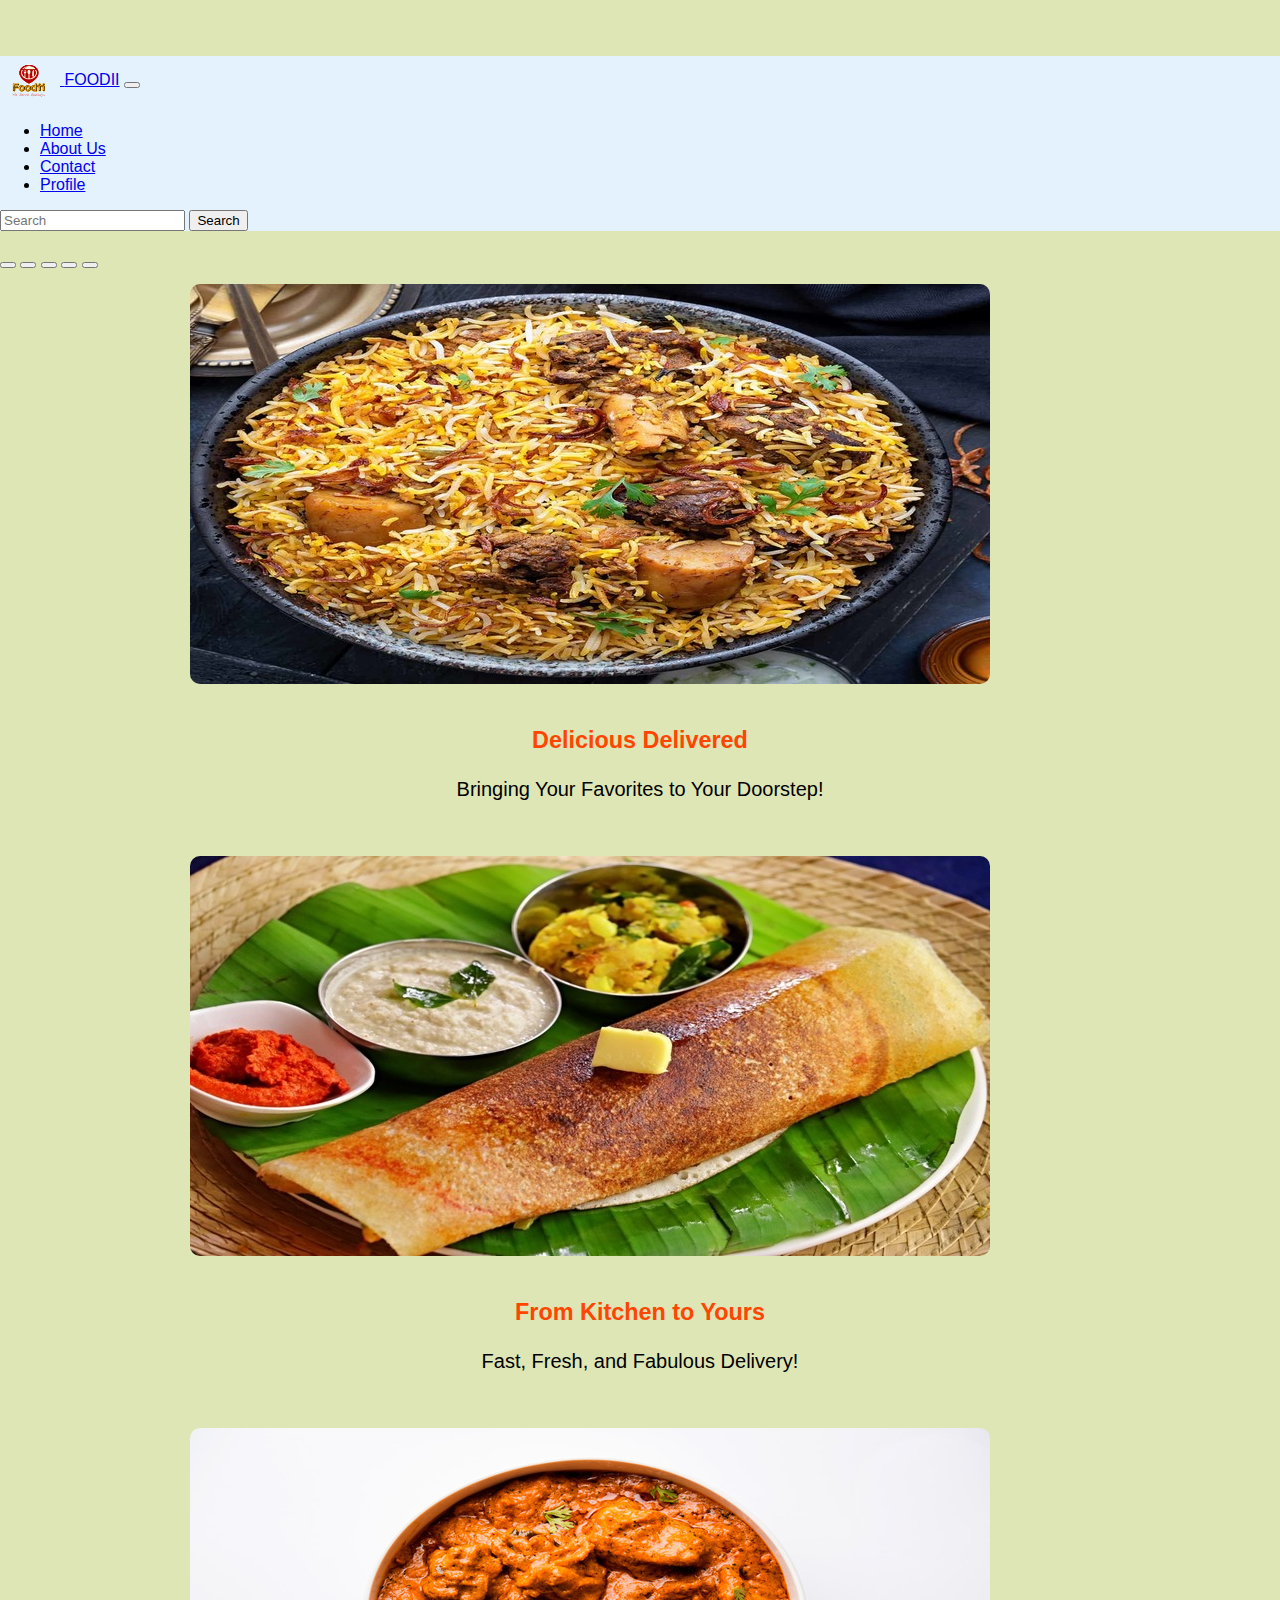
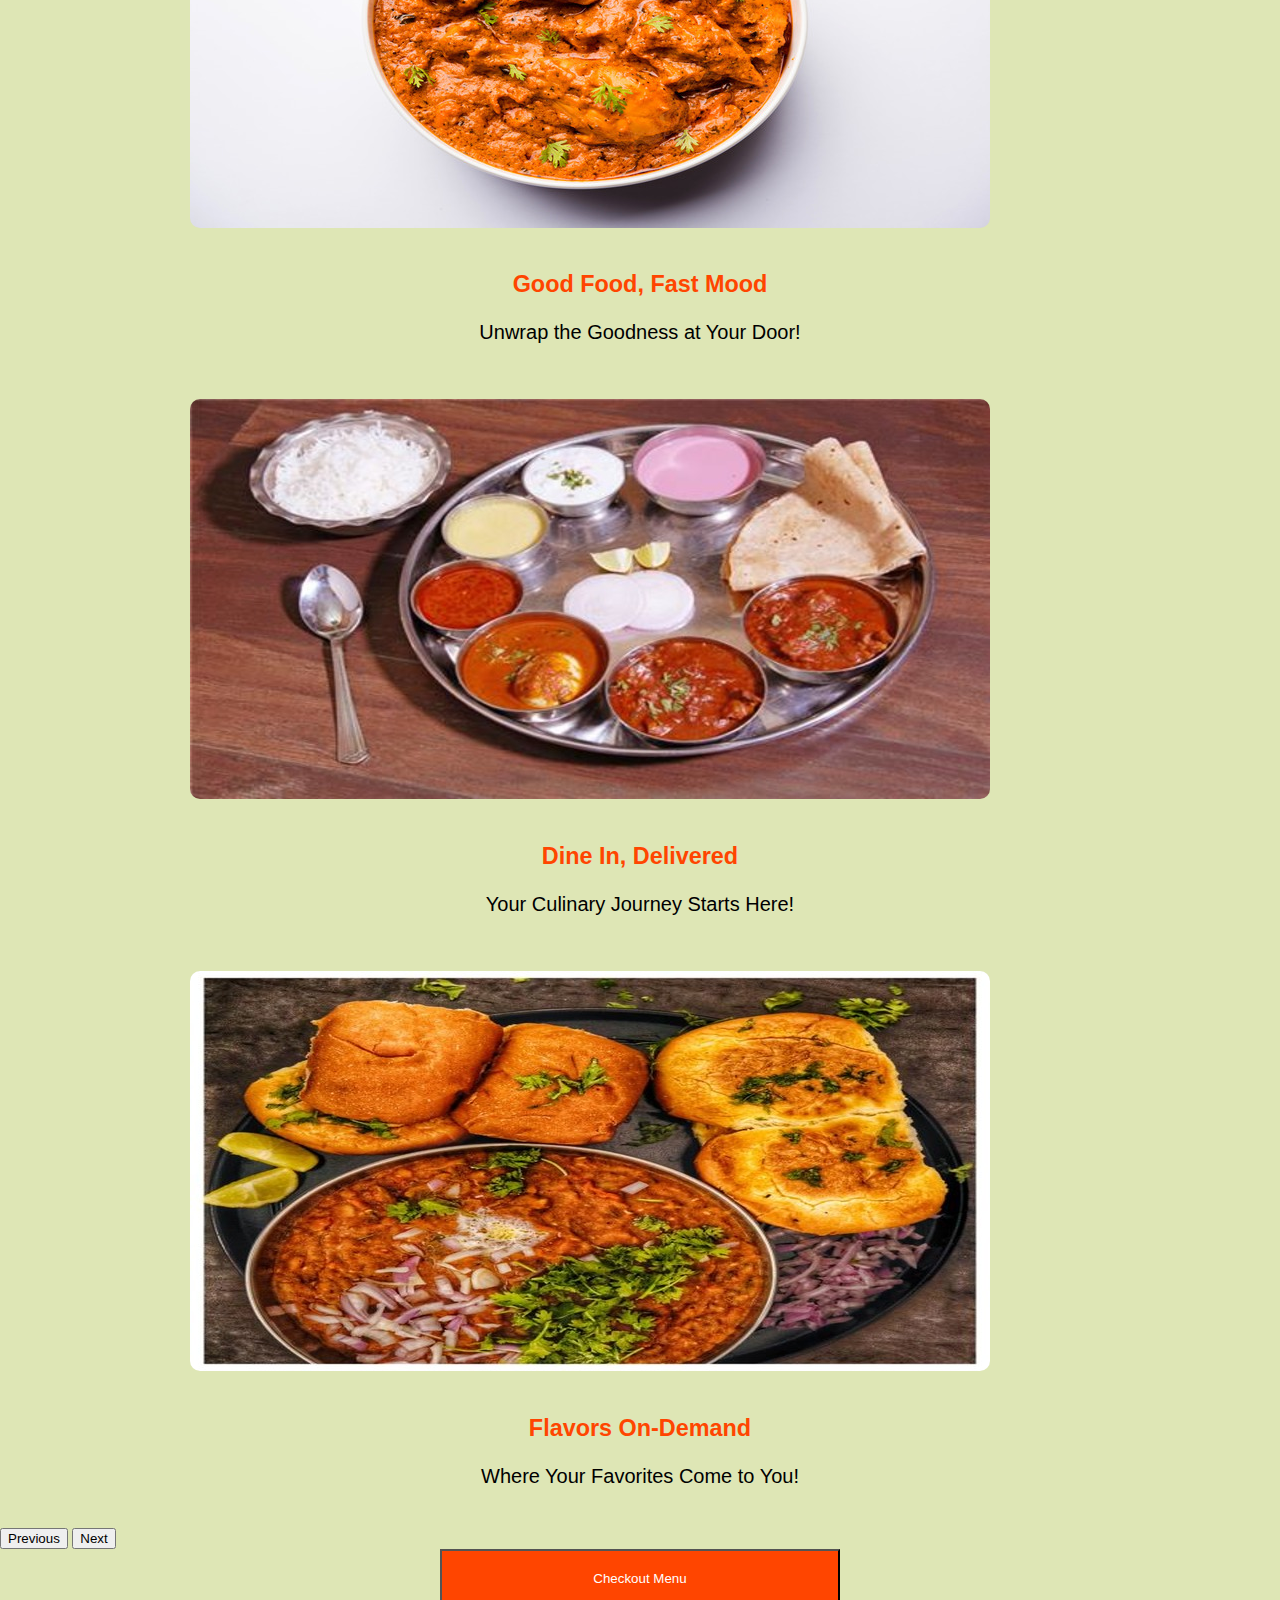
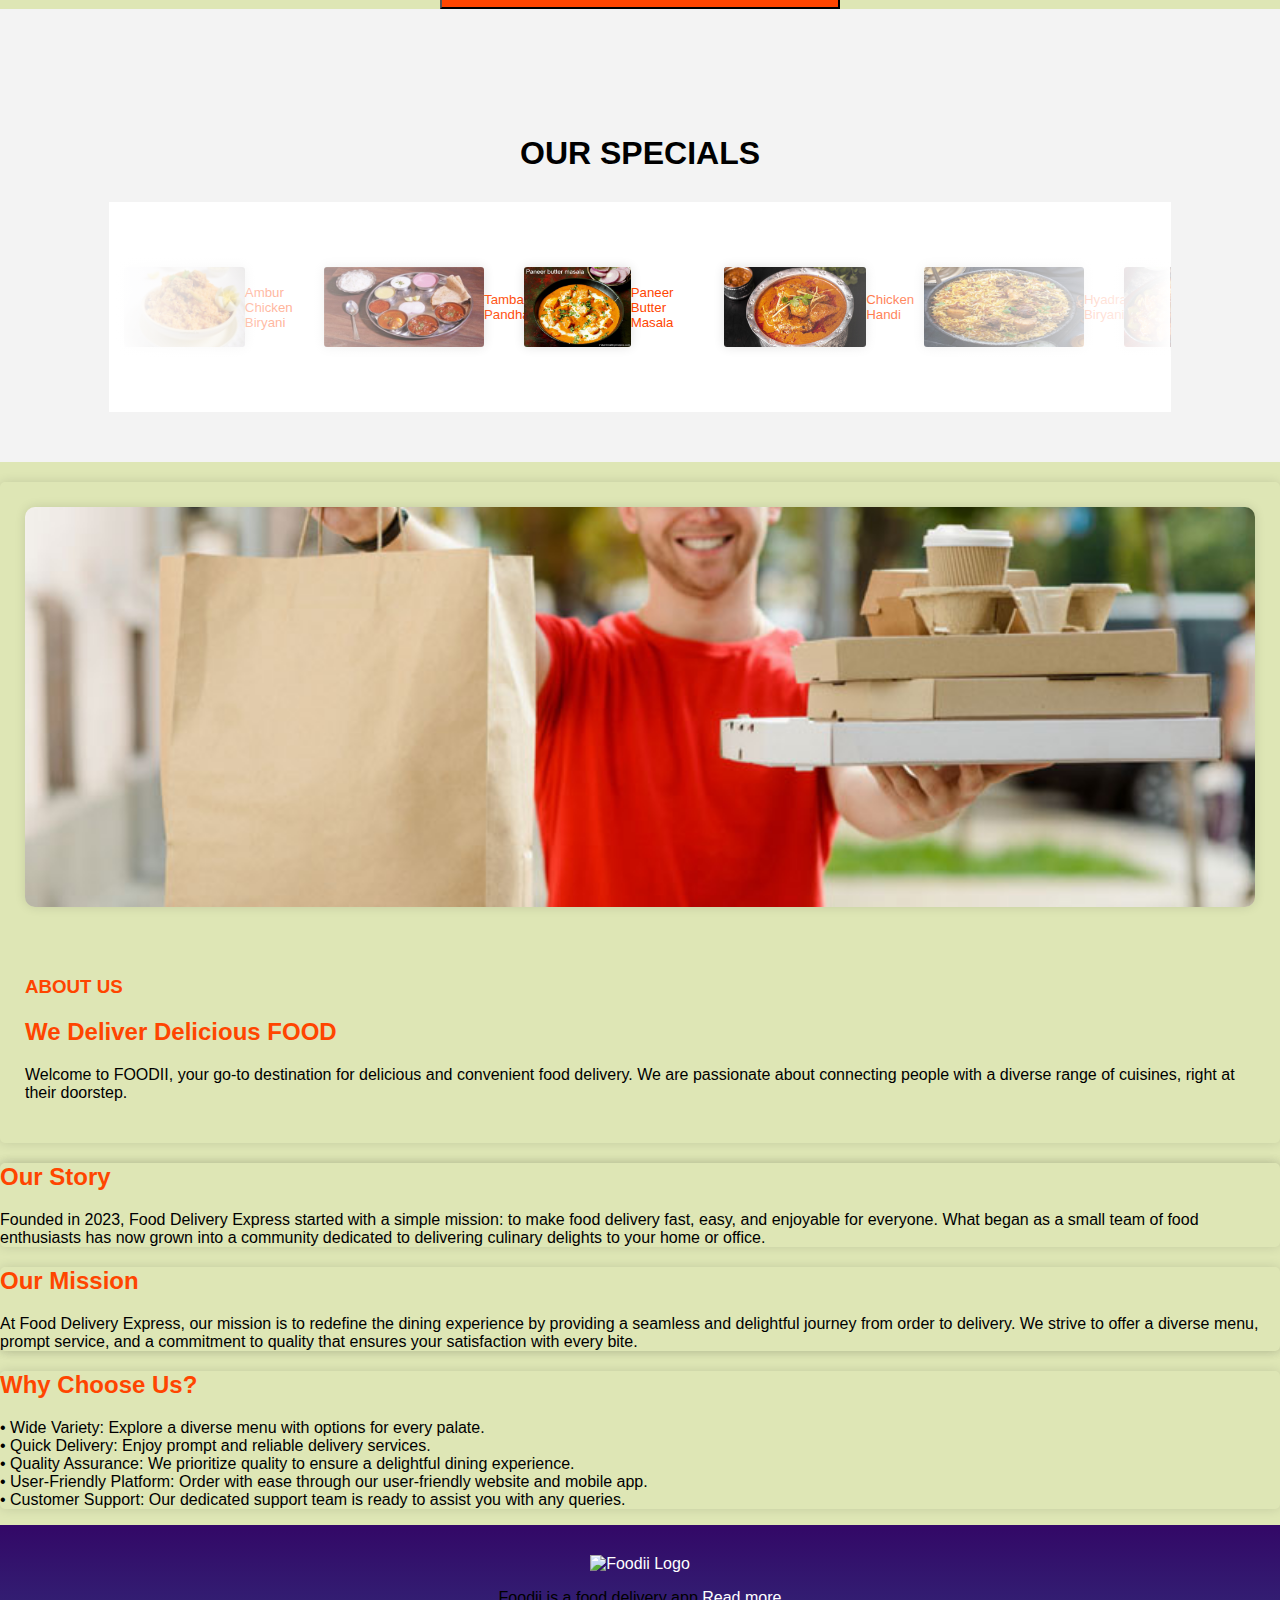
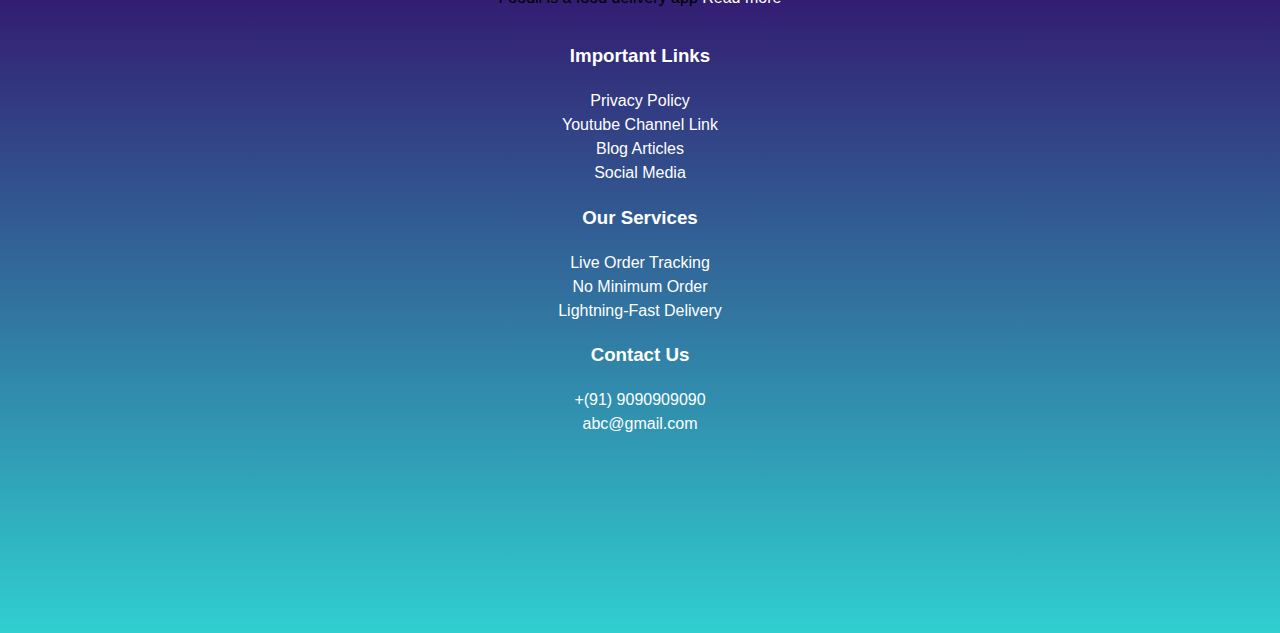
==== index.html @ 6354863f "frist" ====
<!DOCTYPE html>
<html lang="en">
  <head>
    <meta charset="UTF-8" />

    <meta name="viewport" content="width=device-width, initial-scale=1.0" />
    <link
      href="https://cdn.jsdelivr.net/npm/bootstrap@5.0.2/dist/css/bootstrap.min.css"
      rel="stylesheet"
      integrity="sha384-EVSTQN3/azprG1Anm3QDgpJLIm9Nao0Yz1ztcQTwFspd3yD65VohhpuuCOmLASjC"
      crossorigin="anonymous"
    />
    <link rel="stylesheet" href="index.css" />
    <link rel="shortcut icon" href="./images/logo.png" type="image/x-icon" />
    <link
      rel="stylesheet"
      href="https://cdnjs.cloudflare.com/ajax/libs/font-awesome/6.4.2/css/all.min.css"
      integrity="sha512-z3gLpd7yknf1YoNbCzqRKc4qyor8gaKU1qmn+CShxbuBusANI9QpRohGBreCFkKxLhei6S9CQXFEbbKuqLg0DA=="
      crossorigin="anonymous"
      referrerpolicy="no-referrer"
    />
    <title>FOODII</title>
  </head>
  <body>
    <nav
      class="navbar navbar-expand-lg navbar-light fixed-top"
      style="background-color: #e3f2fd"
    >
      <div class="container-fluid">
        <a class="navbar-brand" href="#">
          <img src="./images/logo.png" alt="FOODII" width="60" height="50" />
        </a>
        <a class="navbar-brand" href="./index.html">FOODII</a>
        <button
          class="navbar-toggler"
          type="button"
          data-bs-toggle="collapse"
          data-bs-target="#navbarSupportedContent"
          aria-controls="navbarSupportedContent"
          aria-expanded="false"
          aria-label="Toggle navigation"
        >
          <span class="navbar-toggler-icon"></span>
        </button>
        <div class="collapse navbar-collapse" id="navbarSupportedContent">
          <ul class="navbar-nav me-auto mb-2 mb-lg-0">
            <li class="nav-item">
              <a class="nav-link active" aria-current="page" href="./index.html"
                >Home</a
              >
            </li>
            <li class="nav-item">
              <a class="nav-link" href="#about_us">About Us</a>
            </li>
            <li class="nav-item">
              <a class="nav-link" href="./contact.html">Contact</a>
            </li>
            <li class="nav-item">
              <a class="nav-link" href="#">Profile</a>
            </li>
          </ul>
          <form class="d-flex">
            <input
              class="form-control me-2"
              type="search"
              placeholder="Search"
              aria-label="Search"
            />
            <button class="btn btn-outline-success" type="submit">
              Search
            </button>
          </form>
        </div>
      </div>
    </nav>

    <main>
      <div
        id="carouselExampleCaptions"
        class="carousel slide"
        data-bs-ride="carousel"
      >
        <div class="carousel-indicators">
          <button
            type="button"
            data-bs-target="#carouselExampleCaptions"
            data-bs-slide-to="0"
            class="active"
            aria-current="true"
            aria-label="Slide 1"
          ></button>
          <button
            type="button"
            data-bs-target="#carouselExampleCaptions"
            data-bs-slide-to="1"
            aria-label="Slide 2"
          ></button>
          <button
            type="button"
            data-bs-target="#carouselExampleCaptions"
            data-bs-slide-to="2"
            aria-label="Slide 3"
          ></button>
          <button
            type="button"
            data-bs-target="#carouselExampleCaptions"
            data-bs-slide-to="3"
            aria-label="Slide 4"
          ></button>
          <button
            type="button"
            data-bs-target="#carouselExampleCaptions"
            data-bs-slide-to="4"
            aria-label="Slide 5"
          ></button>
        </div>
        <div class="carousel-inner at">
          <div class="carousel-item active">
            <img src="./images/hyd_biryani.jpg" class="d-block w-75" alt="" />
            <div class="d-none d-md-block cap">
              <h3>Delicious Delivered</h3>
              <p>
                Bringing Your Favorites to Your Doorstep!
              </p>
            </div>
          </div>
          <div class="carousel-item">
            <img
              src="./images/masala_dosa (1).jpg"
              class="d-block w-75"
              alt=""
            />
            <div class="cap d-none d-md-block">
              <h3>From Kitchen to Yours</h3>
              <p>
                Fast, Fresh, and Fabulous Delivery!
              </p>
            </div>
          </div>
          <div class="carousel-item">
            <img src="./images/chiken_masala.jpg" class="d-block w-75" alt="" />
            <div class="cap d-none d-md-block">
              <h3>Good Food, Fast Mood</h3>
              <p>
                Unwrap the Goodness at Your Door!
              </p>
            </div>
          </div>
          <div class="carousel-item">
            <img src="./images/tambda_pandhara.jpg" class="d-block w-75" alt="" />
            <div class="cap d-none d-md-block">
              <h3>Dine In, Delivered</h3>
              <p>
                Your Culinary Journey Starts Here!
              </p>
            </div>
          </div>
          <div class="carousel-item">
            <img src="./images/misal_pav.jpg" class="d-block w-75" alt="" />
            <div class="cap d-none d-md-block">
              <h3>Flavors On-Demand</h3>
              <p>
                Where Your Favorites Come to You!
              </p>
            </div>
          </div>
        </div>
        <button
          class="carousel-control-prev"
          type="button"
          data-bs-target="#carouselExampleCaptions"
          data-bs-slide="prev"
        >
          <span class="carousel-control-prev-icon" aria-hidden="true"></span>
          <span class="visually-hidden">Previous</span>
        </button>
        <button
          class="carousel-control-next"
          type="button"
          data-bs-target="#carouselExampleCaptions"
          data-bs-slide="next"
        >
          <span class="carousel-control-next-icon" aria-hidden="true"></span>
          <span class="visually-hidden">Next</span>
        </button>
      </div>

      <div class="check_menu m-3">
        <button type="button" class="btn btn-secondary">Checkout Menu</button>
      </div>

      <div class="container-fluid special_main">
        <div class="container-fluid special">
          <div class="special_title">
            <h2>OUR SPECIALS</h2>
          </div>
          <div class="slider">
            <div class="slide-track">
              <div class="slide_cust row  shadow-lg">
                <img src="./images/Ambur-Chicken-Biryani.jpg" alt="image 1">
                <h5>Ambur Chicken Biryani</h5>
              </div>
              <div class="slide_cust row ">
                <img src="./images/tambda_pandhara.jpg" alt="image 2">
                <h5>Tambada Pandhara</h5>
              </div>
              <div class="slide_cust row">
                <img src="./images/paneer-butter-masala.jpg" alt="image 3">
                <h5>Paneer Butter Masala</h5>
              </div>
              <div class="slide_cust row">
                <img src="./images/Handi-chicken.jpg" alt="">
                <h5>Chicken Handi</h5> 
               </div>
              <div class="slide_cust row">
                <img src="./images/hyd_biryani.jpg" alt="image 4">
                <h5>Hyadrabadi Biryani</h5>
              </div>
              <div class="slide_cust row">
                <img src="./images/ChickenManchurian.jpg" alt="image 5">
                <h5>Chicken Manchurian</h5>
              </div>
              <div class="slide_cust row">
                <img src="./images/Rava-Uttapam.jpg" alt="image 6">
                <h5>Rava Uttapam</h5>
              </div>
              <div class="slide_cust row">
                <img src="./images/kolhapuri-kat-wada.jpg" alt="image 7">
                <h5>Kolhapuri kat Wada</h5>
              </div>
              <div class="slide_cust row">
                <img src="./images/mysore-bonda.jpg" alt="image 7">
                <h5>Mysore Bonda</h5>
              </div>
              <div class="slide_cust row">
                <img src="./images/masala_dosa (1).jpg" alt="image 7">
                <h5>Masala Dosa</h5>
              </div>
              <div class="slide_cust row">
                <img src="./images/veg_biryani.jpg" alt="image 7">
                <h5>Veg Biryani</h5>
              </div>
            </div>
          </div>
        </div>

      </div>

      <div id="about_us" class="about_us container row rounder m-4">
        <div class="col-lg-6 col-md-6 col-sm-12 col-12 about_img">
            <img src="./images/about_us.jpg" alt="" class="rounder">
        </div>


        <div class="col-lg-6 col-md-6 col-sm-12 col-12 about_desc">
          <h3>ABOUT US</h3>
          <h2>We Deliver Delicious FOOD</h2>
          <p>Welcome to FOODII, your go-to destination for delicious and convenient food delivery. We are passionate about connecting people with a diverse range of cuisines, right at their doorstep.</p>
      </div>
      </div>

      <div class="container row rounder m-4 coll p-3">
        <div class="container-fluid m-3  story col-6 m-2">
          <h2>Our Story</h2>
          <p>Founded in 2023, Food Delivery Express started with a simple mission: to make food delivery fast, easy, and enjoyable for everyone. What began as a small team of food enthusiasts has now grown into a community dedicated to delivering culinary delights to your home or office.</p>
      </div>
  
      <div class="container-fluid m-3  mission col-6 m-2">
          <h2>Our Mission</h2>
          <p>At Food Delivery Express, our mission is to redefine the dining experience by providing a seamless and delightful journey from order to delivery. We strive to offer a diverse menu, prompt service, and a commitment to quality that ensures your satisfaction with every bite.</p>
      </div>
  
      
      </div>

      <div class="container m-3  choose">
        <h2>Why Choose Us?</h2>
        <p>• Wide Variety: Explore a diverse menu with options for every palate.<br>
           • Quick Delivery: Enjoy prompt and reliable delivery services.<br>
           • Quality Assurance: We prioritize quality to ensure a delightful dining experience.<br>
           • User-Friendly Platform: Order with ease through our user-friendly website and mobile app.<br>
           • Customer Support: Our dedicated support team is ready to assist you with any queries.</p>
    </div >
     
    </main>



    <footer class="full-footer">
      <div class="container">
        <div class="row">
          <div class="col-md-3 itom">
            <img
              class="img-fluid"
              src="https://i.postimg.cc/Vs3yTqKx/foodii.png"
              alt="Foodii Logo"
            />
            <p>
              Foodii is a food delivery app
              <a href="#" class="text-decoration-none">Read more</a>
            </p>
            <div class="icon">
              <a href="https://www.facebook.com/"
                ><i class="fab fa-facebook-square"></i
              ></a>
              <a href="https://www.google.com/"
                ><i class="fab fa-google-plus-square"></i
              ></a>
              <a href="https://www.twitter.com/"
                ><i class="fab fa-twitter-square"></i
              ></a>
              <a href="https://www.instagram.com/"
                ><i class="fab fa-instagram"></i
              ></a>
            </div>
          </div>
          <div class="col-md-3 itom margi">
            <h3>Important Links</h3>
            <a href="#" class="text-decoration-none">Privacy Policy</a><br />
            <a href="#" class="text-decoration-none">Youtube Channel Link</a
            ><br />
            <a href="#" class="text-decoration-none">Blog Articles</a><br />
            <a href="#" class="text-decoration-none">Social Media</a>
          </div>
          <div class="col-md-3 itom margi">
            <h3>Our Services</h3>
            <a href="#" class="text-decoration-none">Live Order Tracking</a
            ><br />
            <a href="#" class="text-decoration-none">No Minimum Order</a><br />
            <a href="#" class="text-decoration-none">Lightning-Fast Delivery</a
            ><br />
          </div>
          <div class="col-md-3 itom margi">
            <h3>Contact Us</h3>
            <a href="#" class="text-decoration-none"
              ><i class="fa fa-phone"></i> +(91) 9090909090</a
            ><br />
            <a href="mailto:abc@gmail.com" class="text-decoration-none"
              ><i class="fa fa-envelope"></i> abc@gmail.com</a
            ><br />
            <div
              class="embed-responsive embed-responsive-16by9"
              style="margin-top: 10px"
            >
              <iframe
                src="https://www.google.com/maps/embed?pb=!1m14!1m12!1m3!1d15278.981512248596!2d74.0652613!3d16.789338899999997!2m3!1f0!2f0!3f0!3m2!1i1024!2i768!4f13.1!5e0!3m2!1sen!2sin!4v1700934044198!5m2!1sen!2sin"
                width="100%"
                height="150"
                style="border: 0"
                allowfullscreen=""
                loading="lazy"
                referrerpolicy="no-referrer-when-downgrade"
              ></iframe>
            </div>
          </div>
        </div>
      </div>
    </footer>
    <script
      src="https://cdn.jsdelivr.net/npm/bootstrap@5.0.2/dist/js/bootstrap.bundle.min.js"
      integrity="sha384-MrcW6ZMFYlzcLA8Nl+NtUVF0sA7MsXsP1UyJoMp4YLEuNSfAP+JcXn/tWtIaxVXM"
      crossorigin="anonymous"
    ></script>
  </body>
</html>
---- index.css ----
*{

    /* margin: 0;
    padding: 0; */
    box-sizing: border-box;
}

body {
    font-family: Arial, sans-serif;
    margin: 0;
    
    box-sizing: border-box;
    background-color: rgb(222, 230, 181);
    min-height: 100vh;
    padding-top: 56px;
}

/* ========= Header=============== */
header {
   
    position: fixed;
    
}

main{
    width: 100%;
    
}

.brand {
    display: flex;
    align-items: center;
    margin-left: 30px;
    

}

.brand p {
    margin-top: 35px;
    font-family:'Franklin Gothic Medium', 'Arial Narrow', Arial, sans-serif;
    font-weight: 800;
    font-size: 30px;
    color: orangered;
}

.brand img {
    margin-top: 20px;
    width: 100px;
    height: 80px;
    
}

.menu {
    display: flex;
    margin-right: 20px;
   
}

.menu ul {
    display: flex;
    flex-direction: row;
    justify-content: space-between;
    margin-top: 35px;
    
}


.menu ul li {
    margin-right: 50px;
    padding: 6px;
    padding-bottom: 3px;
    font-size: 20px;
    list-style-type: none;
    font-weight: 600;
    border-radius: 5px;
    background-color: orangered;
    width: auto;
    height: 30px;
    


}


.menu ul li:hover {
    background-color:bisque;
}

.menu ul li a{
    text-decoration: none;
    color: bisque;
    padding-bottom: 10px;
}

.menu ul li a:hover{
    color: orangered;
}



/* ==========================Footer============ */

.full-footer {
    background-image: linear-gradient(to top, #30cfd0 0%, #330867 100%);
    width: 100%;
    height: auto;
    padding: 30px 0;
   
}
.content {
    display: flex;
    flex-wrap: wrap;
    justify-content: space-around;
}
.itom {
    /* width: 25%;
    margin: 10px; */
    text-align: center;
    color: white;
}
.itom a {
    color: white;
    text-decoration: none;
}
.icon a {
    margin-right: 10px;
}
.icon a:hover {
    color: #fff;
}
.margi {
    margin-top: 18px;
    line-height: 1.5;
    color: white;
}
.itom img {
    width: 200px;
    height: 180px;
}
.itom .icon {
    display: flex;
    justify-content: center;
    margin-top: 5px;
}

/* =====================main home page  ============================= */

#carouselExampleCaptions{
    margin-top: 20px;
}

  .carousel-inner img {
    object-fit:cover; 
    max-height: 100%;
    max-width:100% ; 
    border-radius: 10px;
    margin-top: 15px;
    margin-left: 190px;
    
  }

  .cap {
    
    bottom: 1.25rem;

    padding-top: 1.25rem;
    padding-bottom: 1.25rem;
    
    text-align: center;
    font-size: 20px;
    font-weight: 500;
   
    color: orangered;
  }




.check_menu {
    display: flex;
    justify-content: center;
    
}

.check_menu button {
    background-color: orangered;
    color: #fff;
    width: 400px;
    height: 60px;
    
}

.check_menu button:hover {
    background-color:  #fff  ;
    border: 1.5px solid orangered;
    color:orangered;
    width: 400px;
    height: 60px;
}

.about_us {
    margin: 20px auto 0!important;
    box-shadow: 0px 0px 11px #0000001f;
    color: orangered;
    border-radius: 5px;
}


.about_img {
    padding: 25px;
}

.about_img img {
    width: 100%;
    max-height: 400px;
    object-fit: cover;
    border-radius: 10px;
    box-shadow: 0px 0px 11px #0000001f;
}

.about_desc {
    padding: 25px;
}


p{
    color: black !important;
}

.story {
    margin: 20px auto 0!important;
    box-shadow: 0px 0px 11px #0000001f;
    color: orangered;
    border-radius: 5px;
}
 
.mission {
    margin: 20px auto 0!important;
    box-shadow: 0px 0px 11px #0000001f;
    color: orangered;
    border-radius: 5px;
}

.choose{
    margin: 20px auto 0!important;
    box-shadow: 0px 0px 11px #0000001f;
    color: orangered;
    border-radius: 5px;
}

.coll {
    margin: 20px auto 0!important;
    box-shadow: 0px 0px 11px #0000001f;
    color: orangered;
    border-radius: 5px;
    justify-content: space-between;
}

/* ************ special carousel *********** */

.special{
    margin: 50px auto 0;
    background-color: #f3f3f3;
    padding: 25px;
}

.special-slider {
    margin: 50px auto 0;
    
    padding: 25px;
}

.special_main{
    margin: 0px;
    background-color: #f3f3f3;
    padding: 25px;
}

.special_title{
    text-align: center;
    margin: 0 0 30px 0;
}

.special_title h2 {
    font-size: 32px;
    font-weight: 900 !important;
}

.slider {
    height: 210px;
    margin: auto;
    position: relative;
    width: 90%;
    display: grid;
    place-items: center;
    overflow: hidden;
    background-color: #ffffff;
}

.slide-track {
    display: flex;
    width: calc(250px * 18 ); 
    animation: scroll 50s linear infinite;  
}

.slide_cust {
    height: 150px;
    width: 200px;
    align-items: center;
    display: flex;
    padding: 15px;
    perspective: 100px;
    
}

.slide_cust img {
    width: 100%;
    height: 80px;
    box-shadow: 0px 0px 11px #0000001f;
    transition: transform 2s;
    object-fit: cover;
    border-radius: 3px;
}

img:hover {
    transform: translateZ(20px);
}

.slider::before, .slider::after {
    background: linear-gradient(to right, rgb(255, 255, 255)0%, rgba(255, 255, 255, 0)100%);
    content: '';
    height: 100%;
    position: absolute;
    width: 40%;
    z-index: 2;
}

.slider::after {
    right: 0;
    top: 0;
    transform: rotateZ(180deg);
}

.slider::before {
    left: 0;
    top: 0;
} 

.slide-track:hover {
    animation-play-state: paused;
}

@keyframes scroll {
    0% {
        transform: translateX(0);
    }

    100% {
        transform: translateX(calc(-250px * 9));
    }
}



img {
    vertical-align: middle;
}

.slide_cust h5 {
    color: orangered;
    font-family: Arial, Helvetica, sans-serif;
    font-weight: 500;
}


/* ---------------------- contact page ----------------------------------------------- */

.pageheader_contact{
    padding-block: 138px;
    margin-top: 0px;
    background: linear-gradient(rgba(0, 0, 0, 0.5), rgba(0, 0, 0, 0.5)), url(/Images/contact_bg.jpg), no-repeat center center;
    background-size: cover;
    width: 100%;
    background-position: cover;
    
}


.pageheader_contact {
    padding-block: 138px;
    margin-top: 0px;
    background: linear-gradient(rgba(0, 0, 0, 0.5), rgba(0, 0, 0, 0.5)), url(./images/contact-header.webp), no-repeat center center;
    background-size: cover;
    width: 100%;
    background-position: cover;
}

.pageheader__content {
    text-align: center;
}

.pageheader {
    padding-block: 138px;
    margin-top: 0px;
    background: linear-gradient(rgba(0, 0, 0, 0.5), rgba(0, 0, 0, 0.5)), url(/SourceCodeTech/Images/service_background.jpg), no-repeat center center;
    background-size: cover;
    width: 100%;
    background-position: cover;
    
}
.contact{
    margin: 50px auto 0;
    box-shadow: 0px 0px 11px #0000001f;
padding: 25px;
}
.follow-text{
    text-align: center;
}
.follow-text h1{
   font-size: 32px;
   font-weight: 900;
   color: orangered;
}
.follow-text h5{
   font-size: 22px;
   font-weight: 600;
   color: orangered;
}

.contact_img {
    width: 100%;
    height: 462px;
    object-fit: cover;
    border-radius: 5px;
}

.information-itemss {
    margin-top: 20px;
    padding: 10px;
}

.info-item {
    border: 1px solid #6f808e;
    padding: 50px 20px;
    height: 300px;
}

.info-headingg{
    color: #ef792c;
}

.info-icon {
    width: 80px;
    height: 80px;
    margin: 0 auto 15px!important;
    border-radius: 50%;
    background-color: orangered;
    display: flex;
    align-items: center;
    justify-content: center;
}

.info-icon i {
    font-size: 25px;
}

.section__header {
    max-width: 600px;
    margin: 0 auto 40px;
}

.section__header h1 {
    font-size: 32px;
    font-weight: 900;
}
.heading-mgn {
    margin-bottom: 20px;
    color: orangered;
}
.contact_form {
    margin: 50px auto 0;
    
}

.contactform {
    padding: 0px 10px;
}

.contact-form1 {
    padding: 30px 20px;
    border: 1px solid #808f9a;
    border-radius: 5px;
}

#btn-bgclr {
    background-color: orangered;
    color: white;
    padding: 8px;
    
}

#btn-bgclr:hover {
    background-color: white;
    color: orangered;
    padding: 8px;
    border: 1px solid orangered;
    
}
.pageheader__content , .pageheader__content h1 {
    color: orangered;
}

.googleMap {
    height: 450px;
    margin: 50px 0 0 0;
}
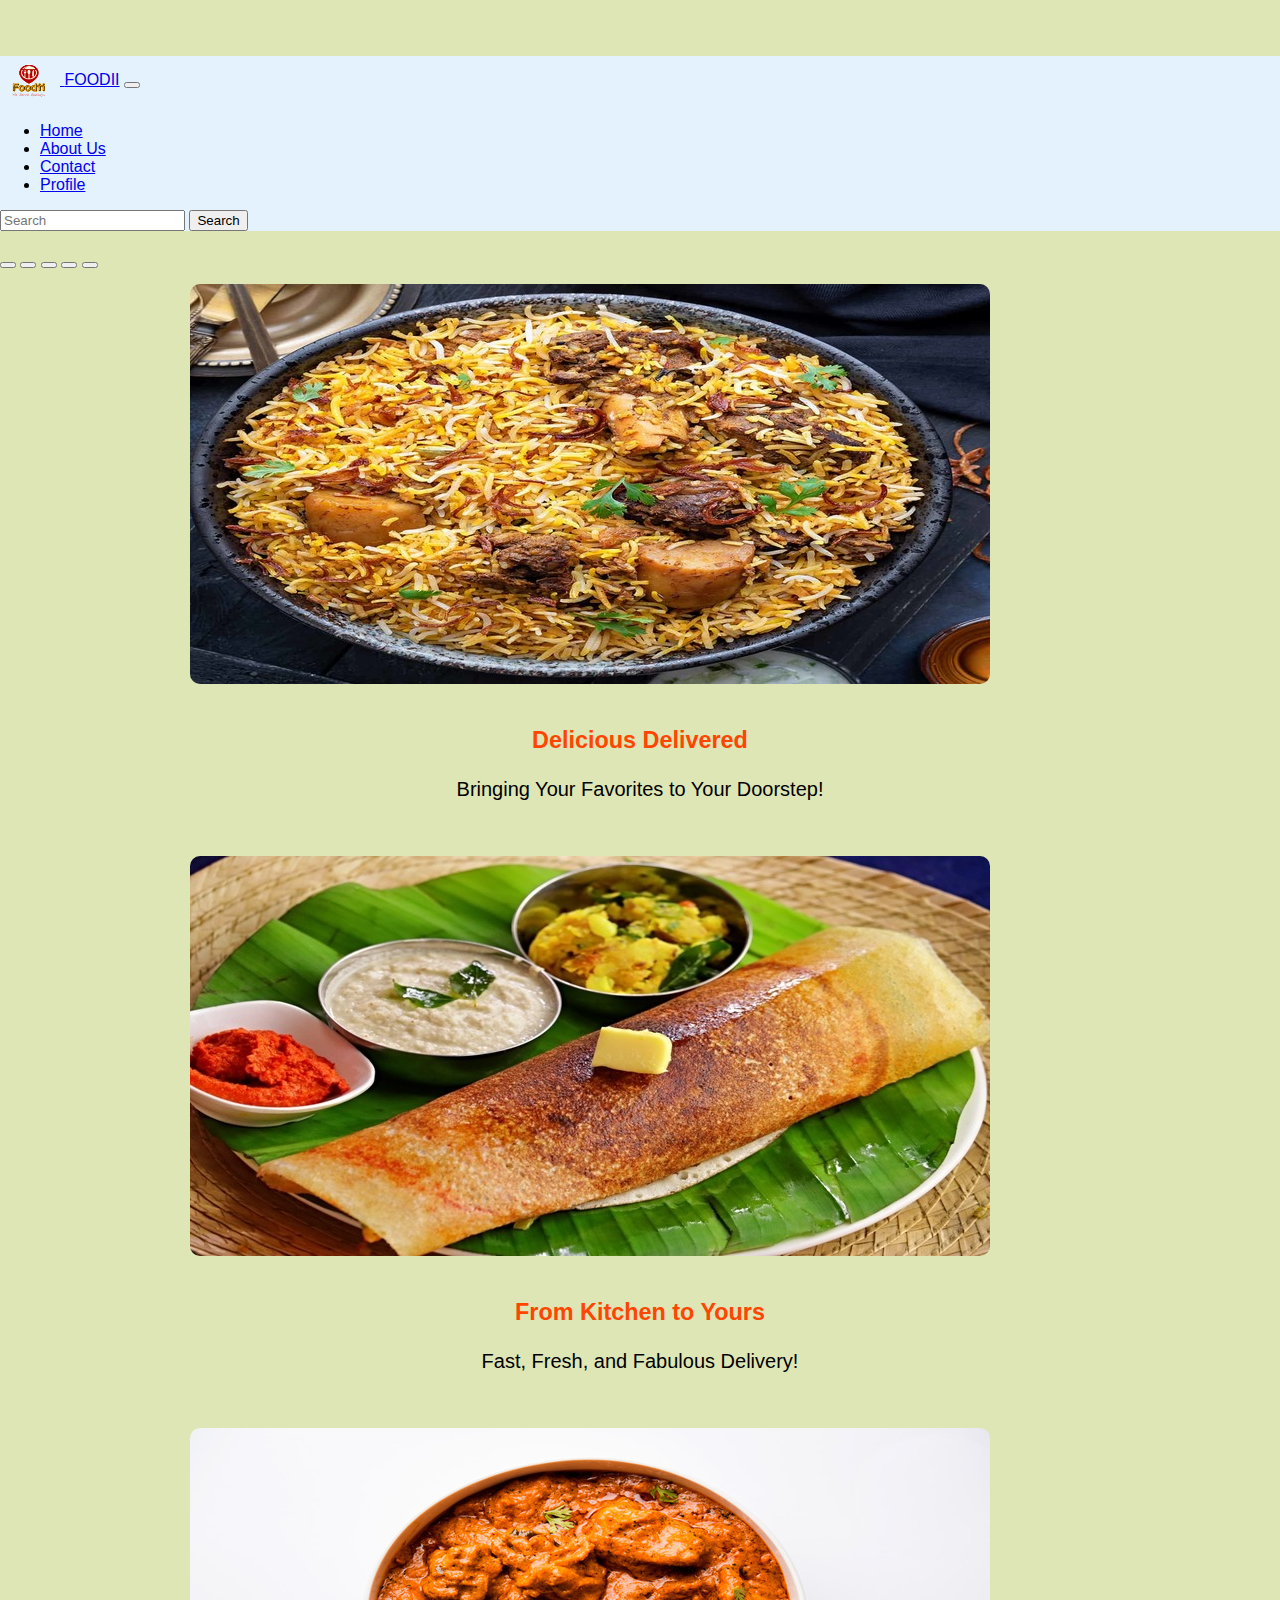
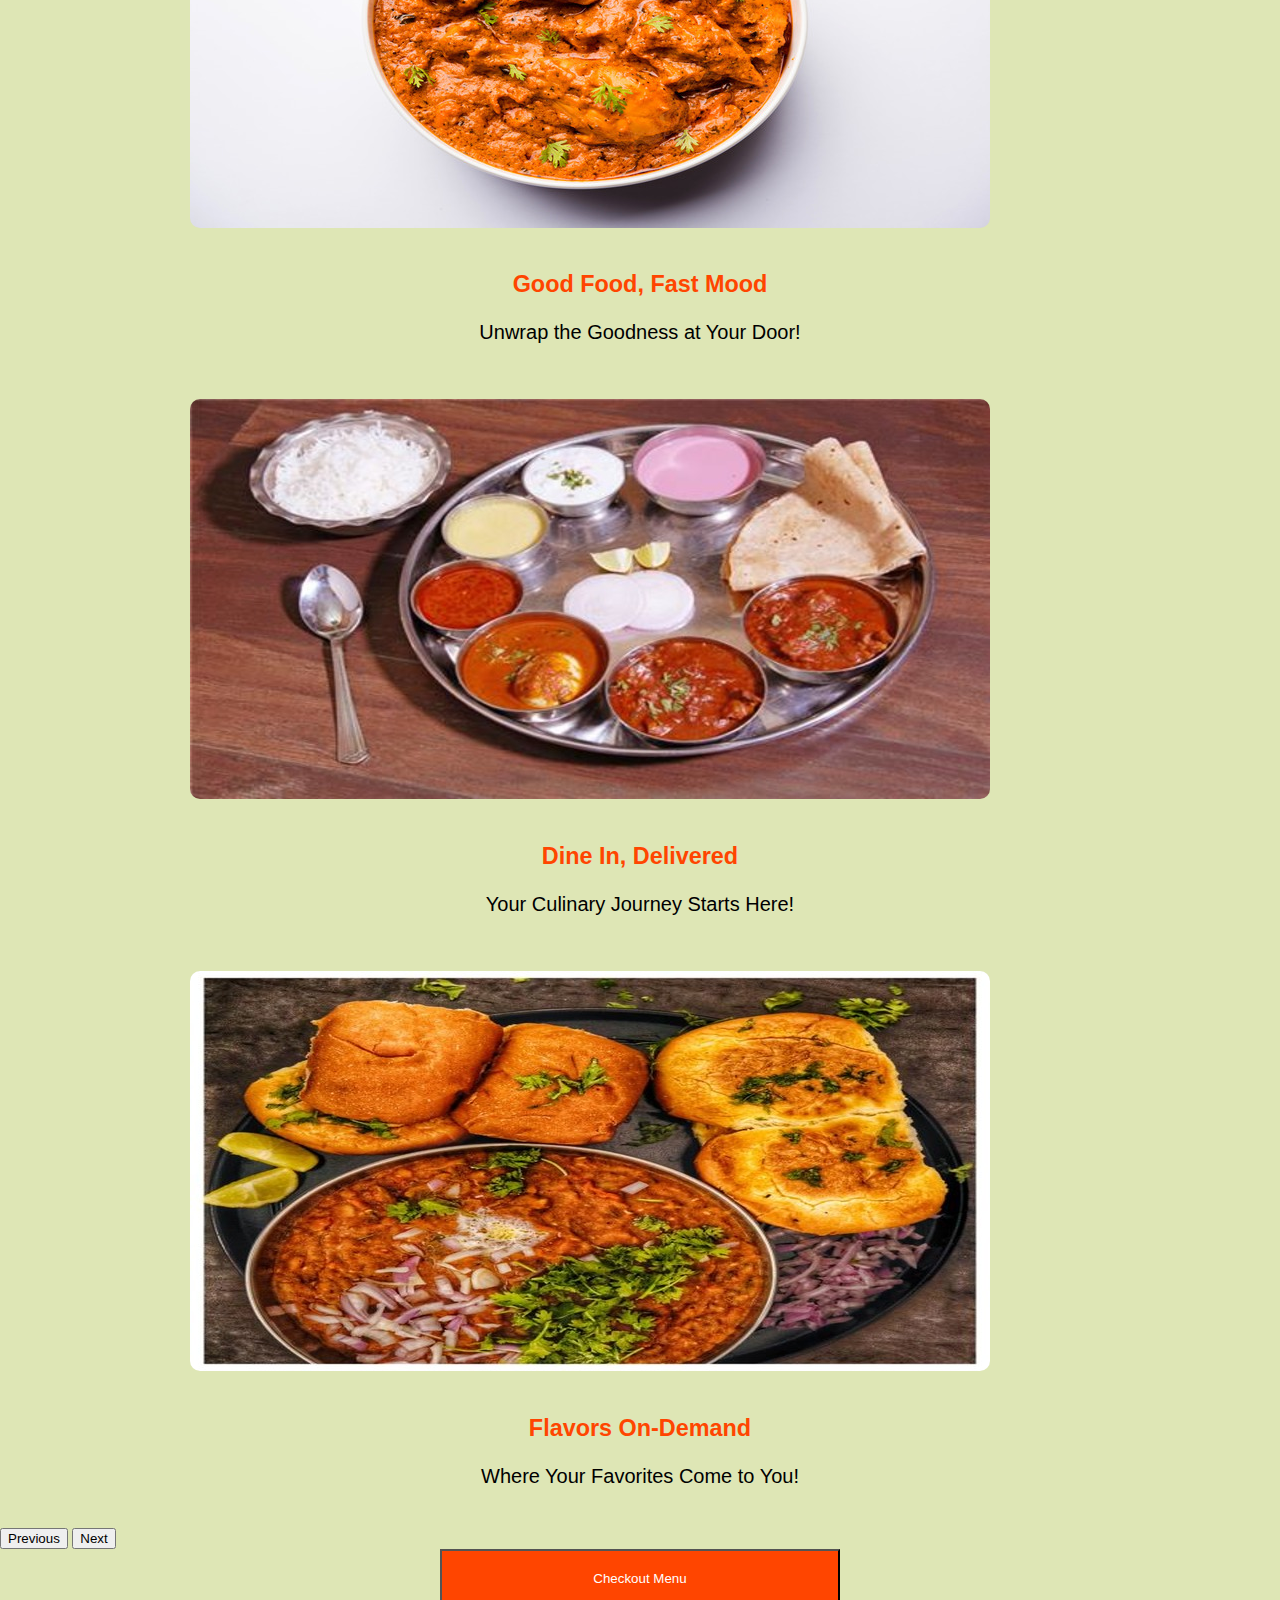
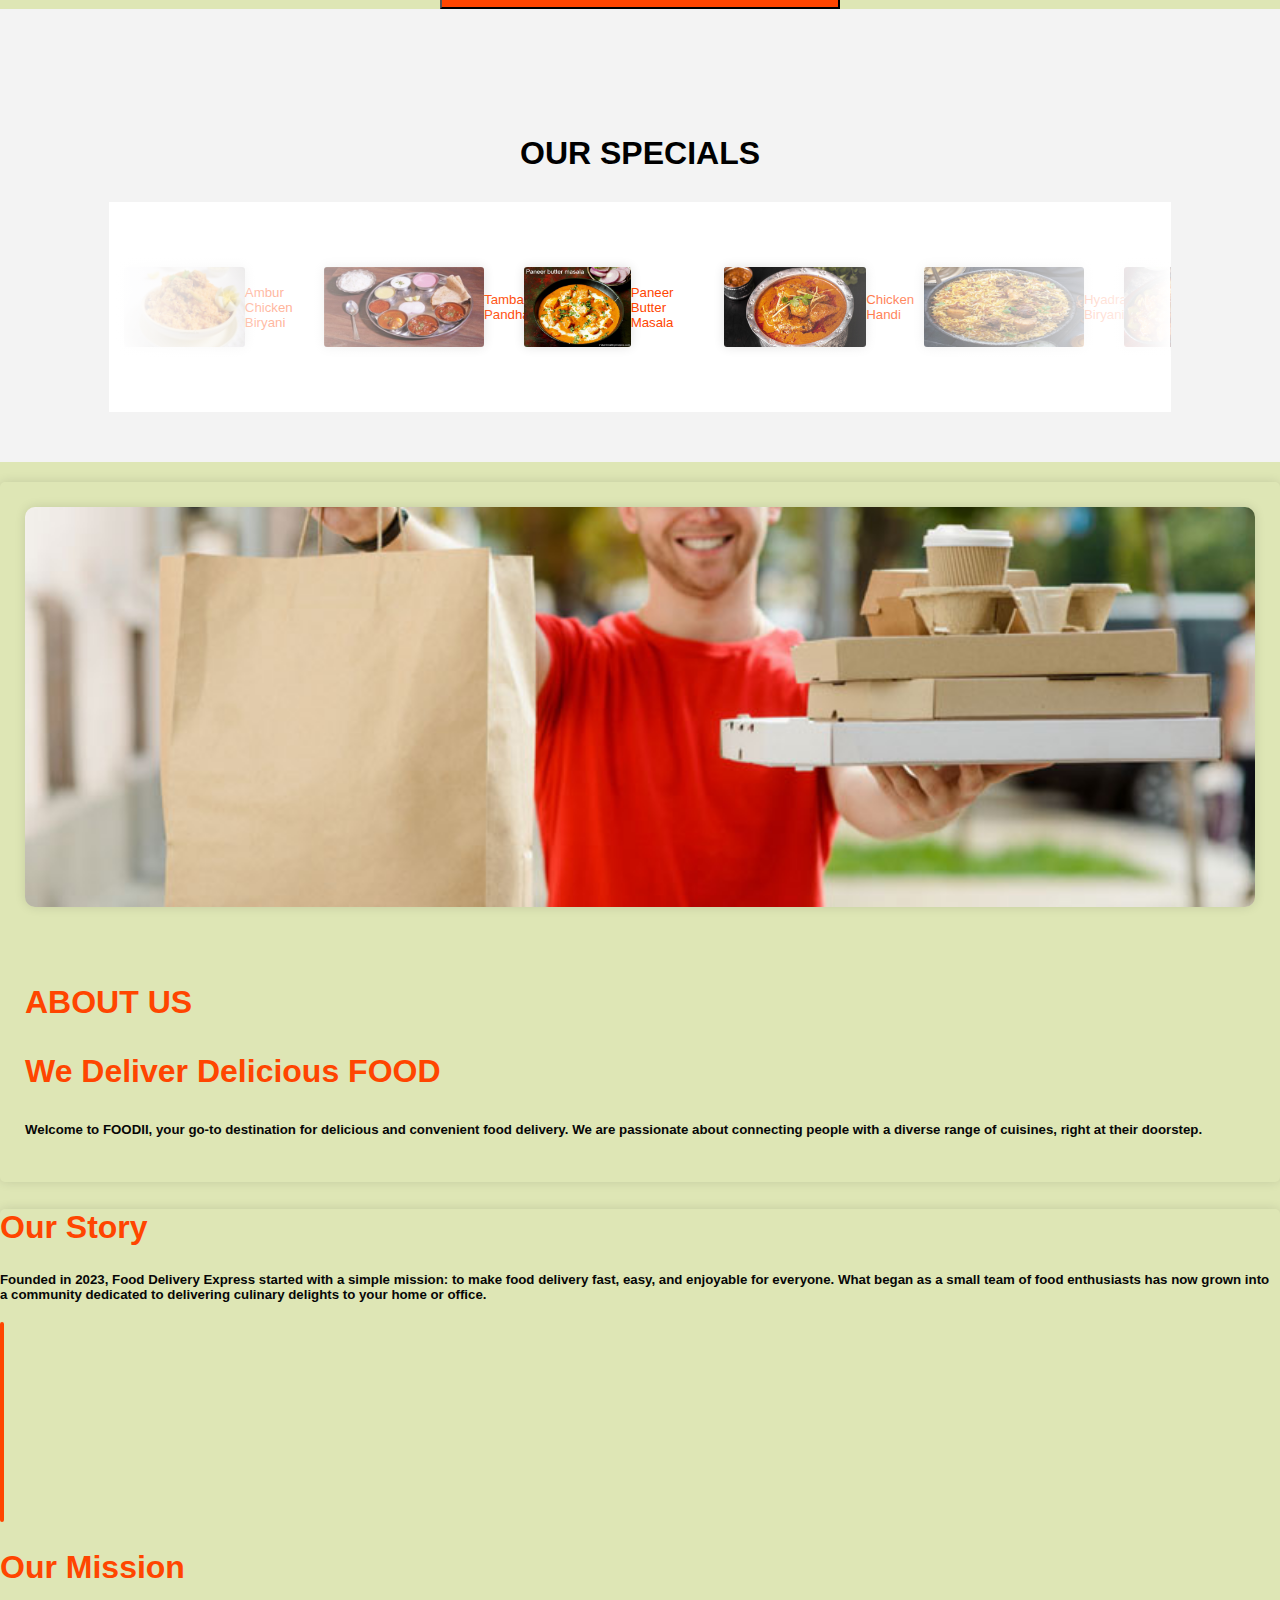
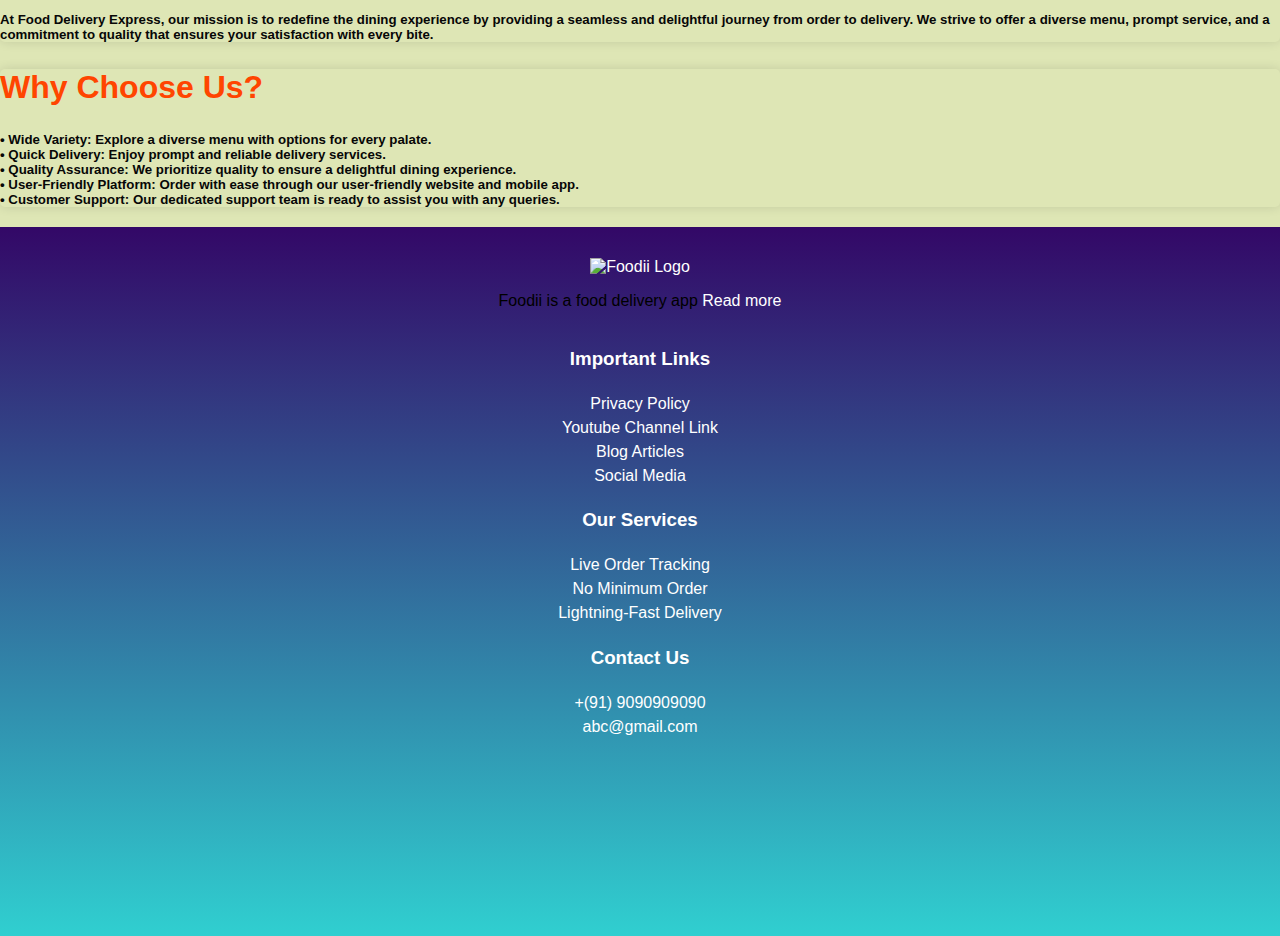
==== commit 18b8642a: "3" ====
--- a/index.html
+++ b/index.html
@@ -253,33 +253,32 @@
 
 
         <div class="col-lg-6 col-md-6 col-sm-12 col-12 about_desc">
-          <h3>ABOUT US</h3>
-          <h2>We Deliver Delicious FOOD</h2>
-          <p>Welcome to FOODII, your go-to destination for delicious and convenient food delivery. We are passionate about connecting people with a diverse range of cuisines, right at their doorstep.</p>
+          <h2>ABOUT US</h2>
+          <h3>We Deliver Delicious FOOD</h3>
+          <h5 class="heading-mgn">Welcome to FOODII, your go-to destination for delicious and convenient food delivery. We are passionate about connecting people with a diverse range of cuisines, right at their doorstep.</h5>
       </div>
       </div>
 
       <div class="container row rounder m-4 coll p-3">
-        <div class="container-fluid m-3  story col-6 m-2">
+        <div class="container-fluid m-3  story col-5 m-2">
           <h2>Our Story</h2>
-          <p>Founded in 2023, Food Delivery Express started with a simple mission: to make food delivery fast, easy, and enjoyable for everyone. What began as a small team of food enthusiasts has now grown into a community dedicated to delivering culinary delights to your home or office.</p>
-      </div>
+          <h5 class="heading-mgn">Founded in 2023, Food Delivery Express started with a simple mission: to make food delivery fast, easy, and enjoyable for everyone. What began as a small team of food enthusiasts has now grown into a community dedicated to delivering culinary delights to your home or office.</h5>
+        </div>
+        <div class="line col-1"></div>
   
-      <div class="container-fluid m-3  mission col-6 m-2">
+        <div class="container-fluid m-3  mission col-5 m-2">
           <h2>Our Mission</h2>
-          <p>At Food Delivery Express, our mission is to redefine the dining experience by providing a seamless and delightful journey from order to delivery. We strive to offer a diverse menu, prompt service, and a commitment to quality that ensures your satisfaction with every bite.</p>
-      </div>
-  
-      
-      </div>
-
-      <div class="container m-3  choose">
+          <h5 class="heading-mgn">At Food Delivery Express, our mission is to redefine the dining experience by providing a seamless and delightful journey from order to delivery. We strive to offer a diverse menu, prompt service, and a commitment to quality that ensures your satisfaction with every bite.</h5>
+        </div>
+      </div>
+
+      <div class="container m-3  choose text-center">
         <h2>Why Choose Us?</h2>
-        <p>• Wide Variety: Explore a diverse menu with options for every palate.<br>
+        <h5 class="heading-mgn">• Wide Variety: Explore a diverse menu with options for every palate.<br>
            • Quick Delivery: Enjoy prompt and reliable delivery services.<br>
            • Quality Assurance: We prioritize quality to ensure a delightful dining experience.<br>
            • User-Friendly Platform: Order with ease through our user-friendly website and mobile app.<br>
-           • Customer Support: Our dedicated support team is ready to assist you with any queries.</p>
+           • Customer Support: Our dedicated support team is ready to assist you with any queries.</h5>
     </div >
      
     </main>
--- a/index.css
+++ b/index.css
@@ -205,6 +205,16 @@
     border-radius: 5px;
 }
 
+.about_us h2 {
+    font-size: 32px;
+    font-weight: 900 !important;
+}
+
+.about_us h3 {
+    font-size: 32px;
+    font-weight: 800 !important;
+}
+
 
 .about_img {
     padding: 25px;
@@ -229,16 +239,34 @@
 
 .story {
     margin: 20px auto 0!important;
-    box-shadow: 0px 0px 11px #0000001f;
-    color: orangered;
-    border-radius: 5px;
+    
+    color: orangered;
+    
+}
+
+.story h2 {
+    font-size: 32px;
+    font-weight: 900 !important;
 }
  
 .mission {
     margin: 20px auto 0!important;
-    box-shadow: 0px 0px 11px #0000001f;
-    color: orangered;
-    border-radius: 5px;
+    
+    color: orangered;
+    
+}
+
+.mission h2 {
+    font-size: 32px;
+    font-weight: 900 !important;
+}
+
+.line{
+    background-color: orangered;
+    height: 200px;
+    width: 0px;
+    border: 2px solid orangered;
+    border-radius: 12px;
 }
 
 .choose{
@@ -246,6 +274,11 @@
     box-shadow: 0px 0px 11px #0000001f;
     color: orangered;
     border-radius: 5px;
+}
+
+.choose h2 {
+    font-size: 32px;
+    font-weight: 900 !important;
 }
 
 .coll {
@@ -469,13 +502,14 @@
     margin: 0 auto 40px;
 }
 
-.section__header h1 {
+.section__header h2 {
     font-size: 32px;
     font-weight: 900;
+    color: orangered;
 }
 .heading-mgn {
     margin-bottom: 20px;
-    color: orangered;
+    color: rgb(7, 7, 7);
 }
 .contact_form {
     margin: 50px auto 0;
@@ -513,4 +547,17 @@
 .googleMap {
     height: 450px;
     margin: 50px 0 0 0;
+}
+
+.choose1{
+    margin: 30px auto 0!important;
+    
+    color: orangered;
+    
+}
+
+.choose1 h2 {
+    font-size: 32px;
+    font-weight: 900;
+    color: orangered;
 }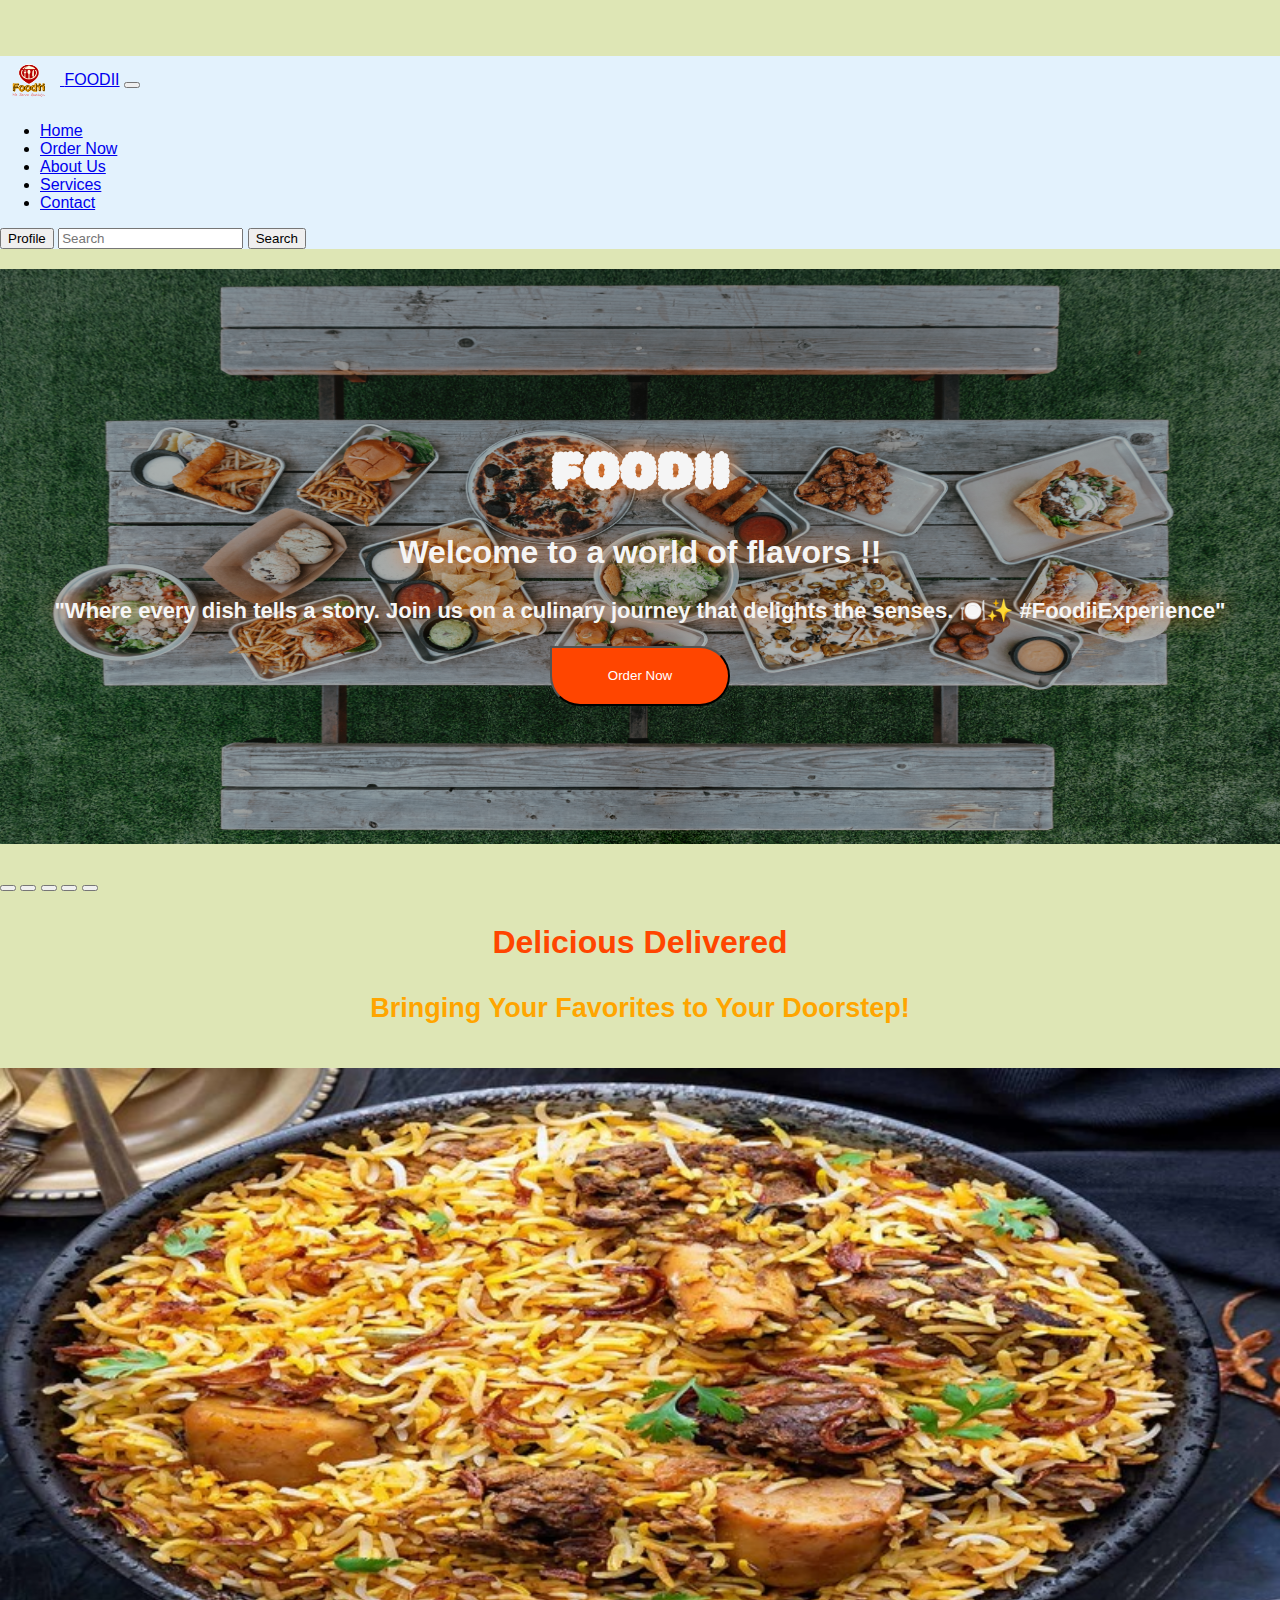
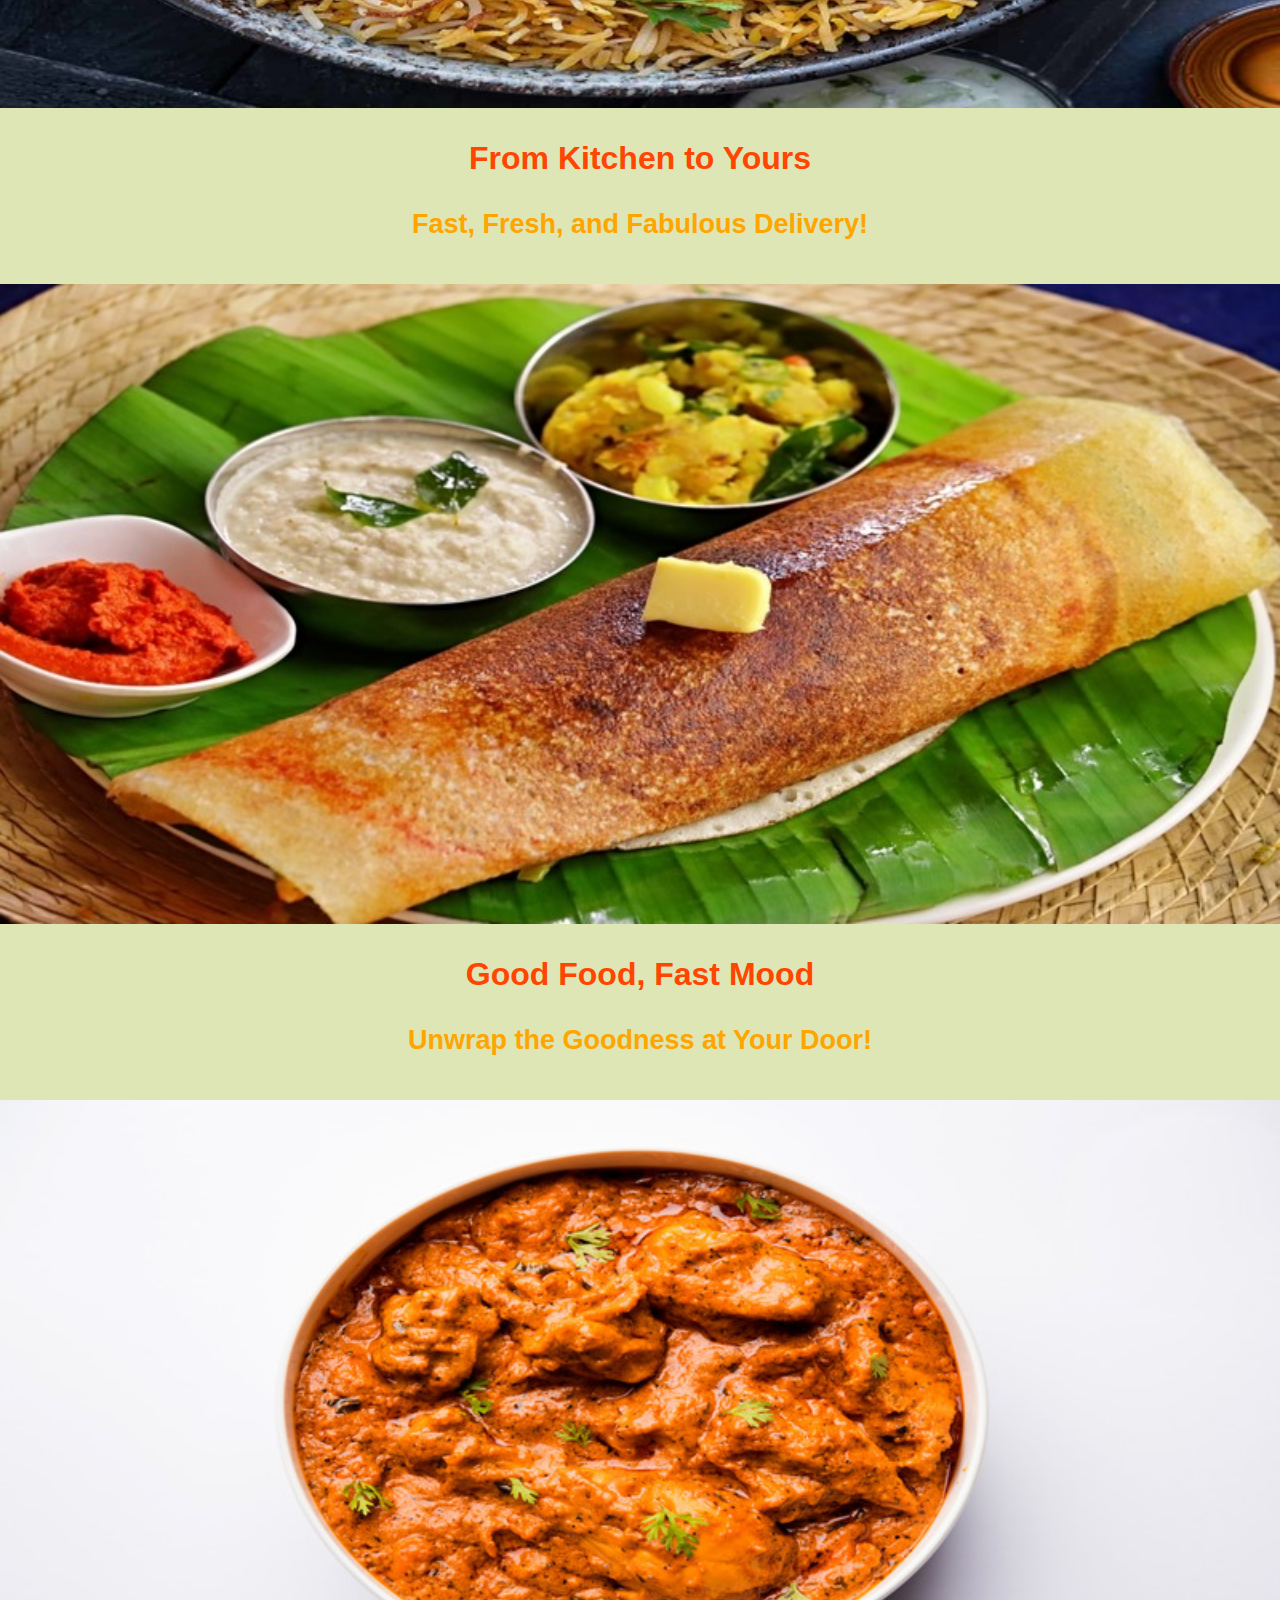
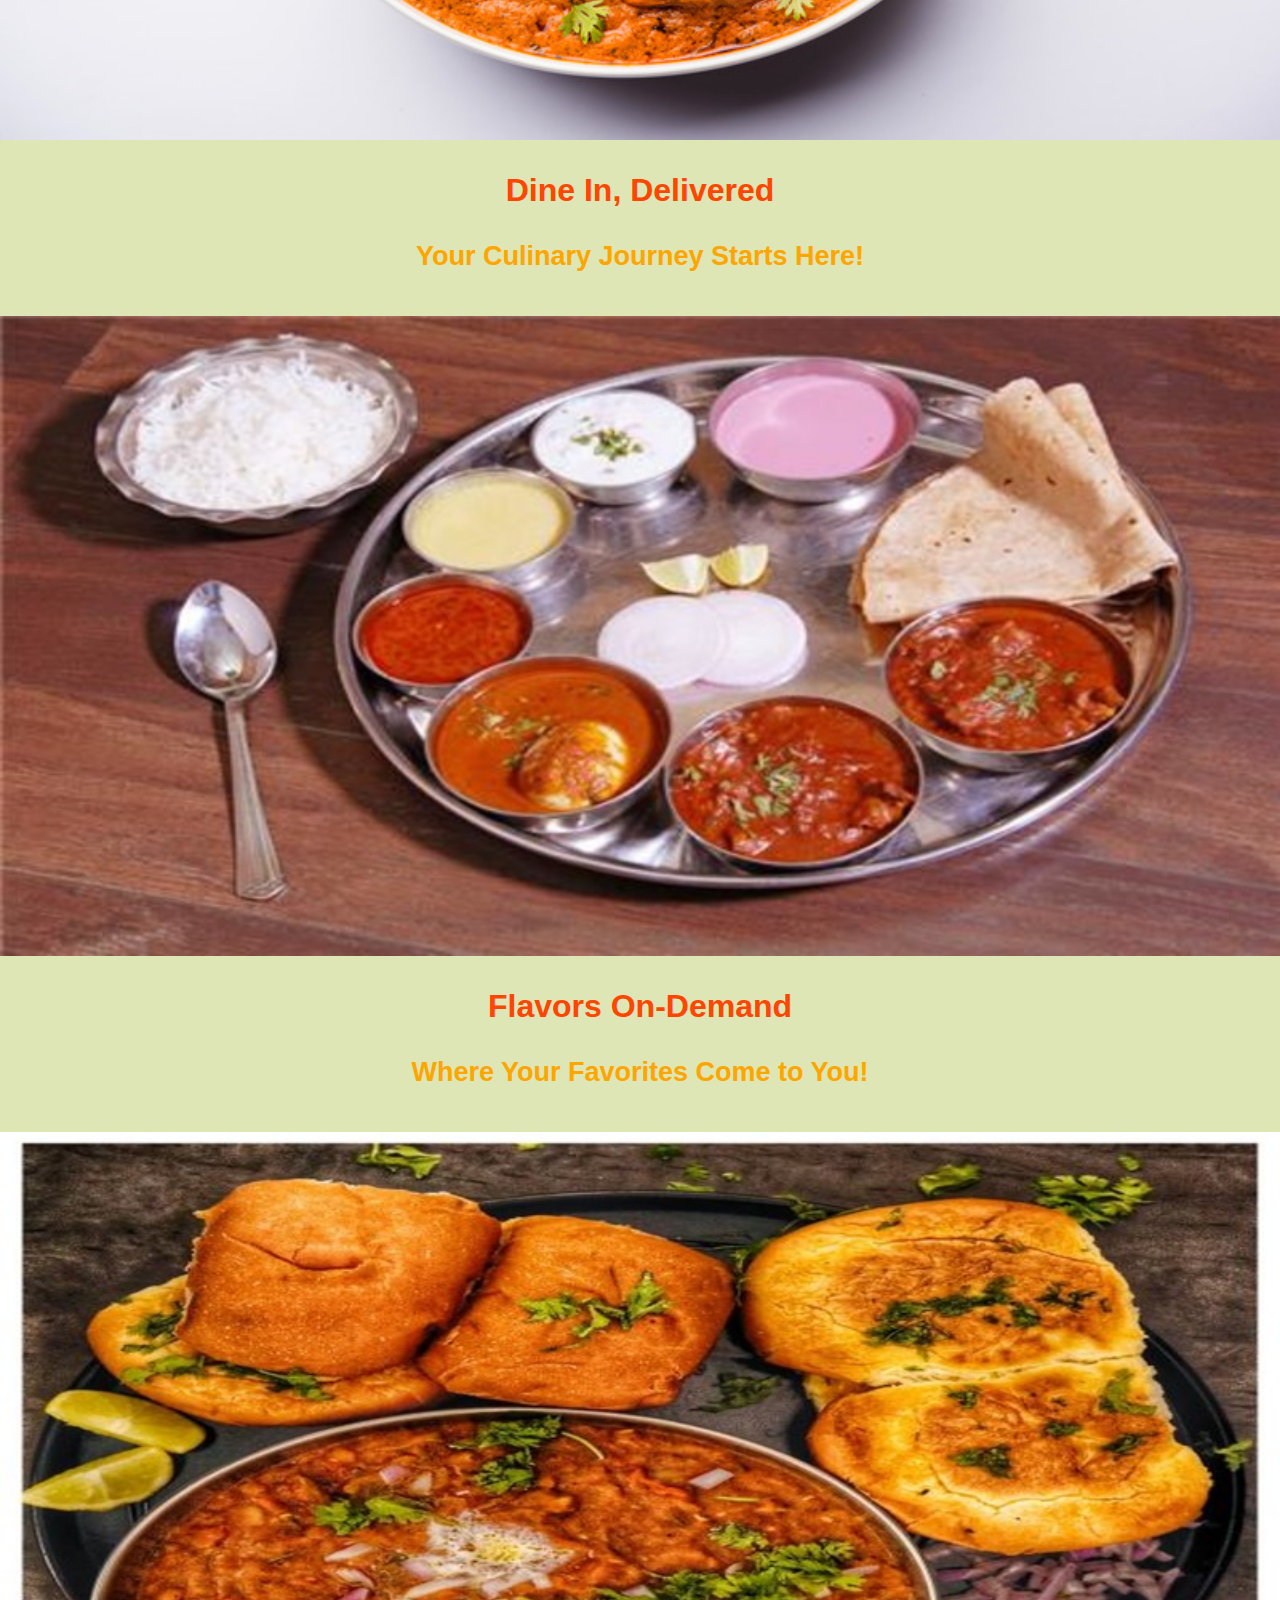
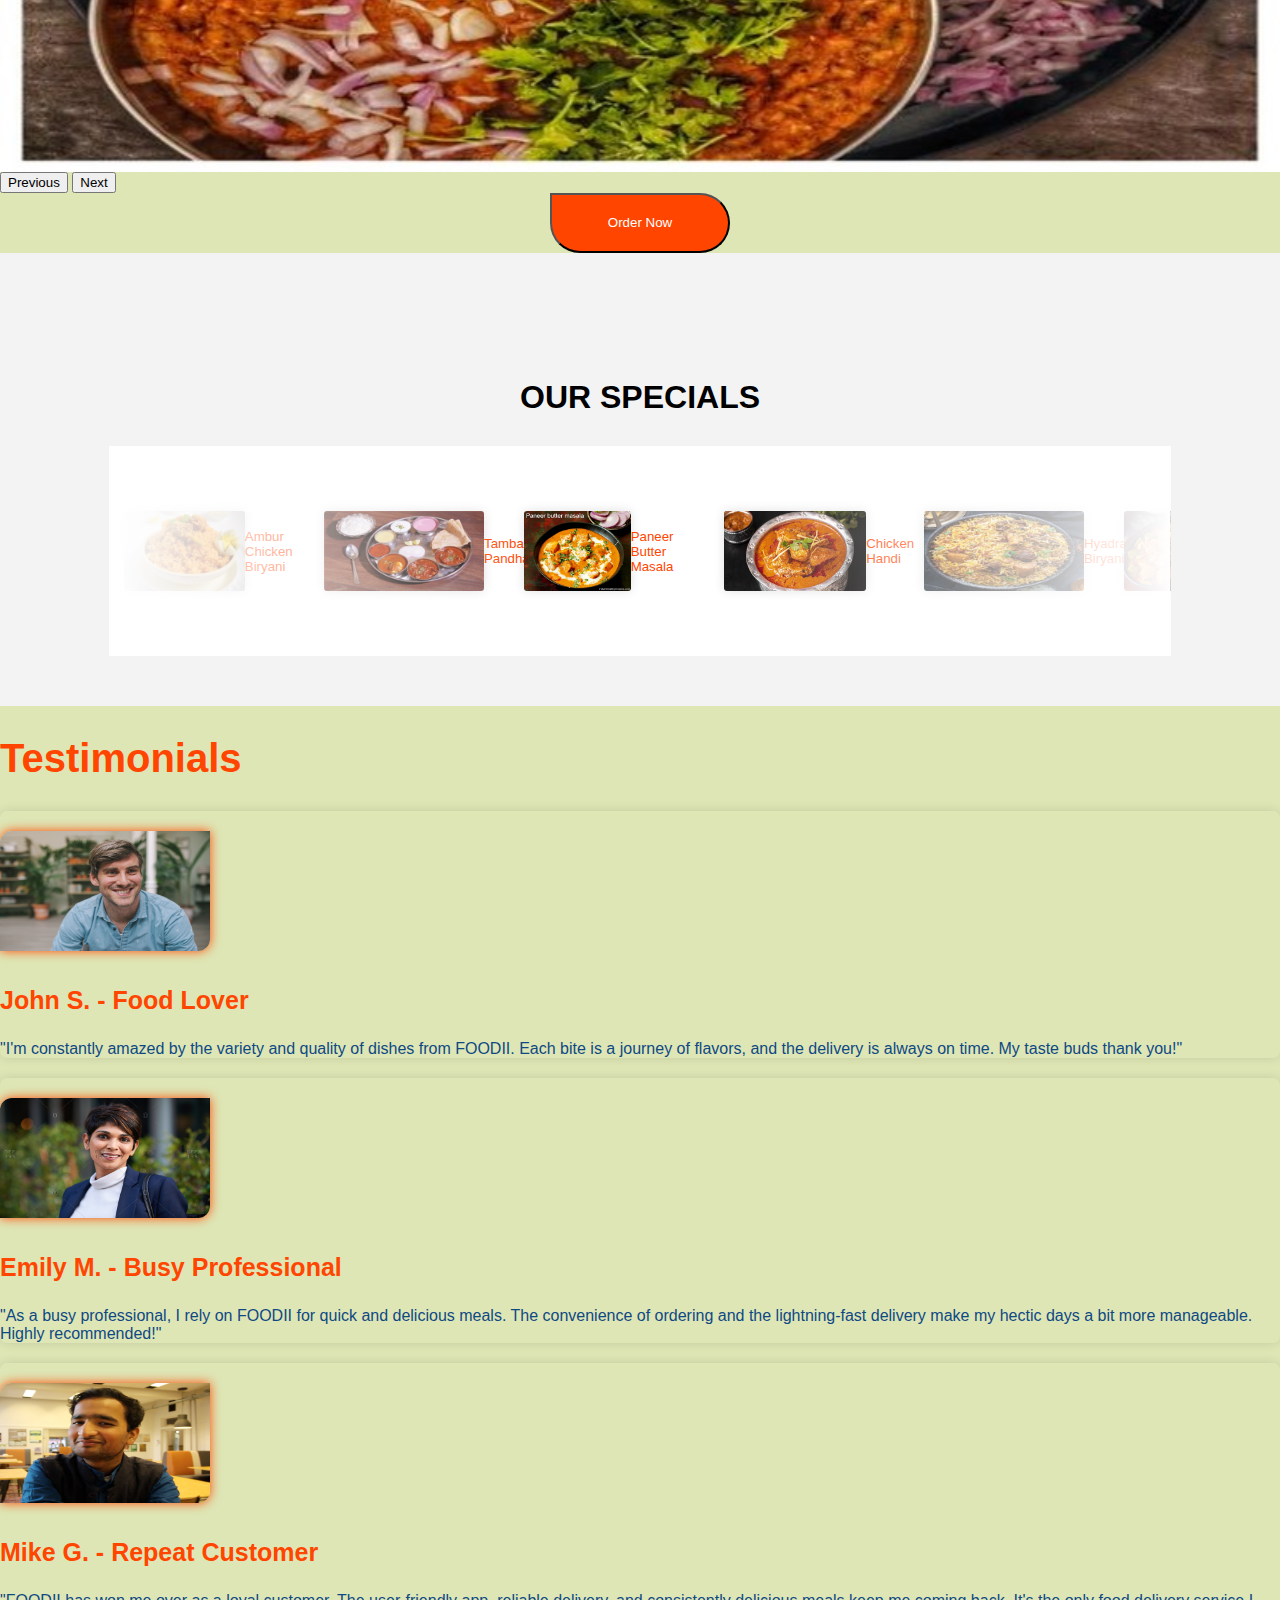
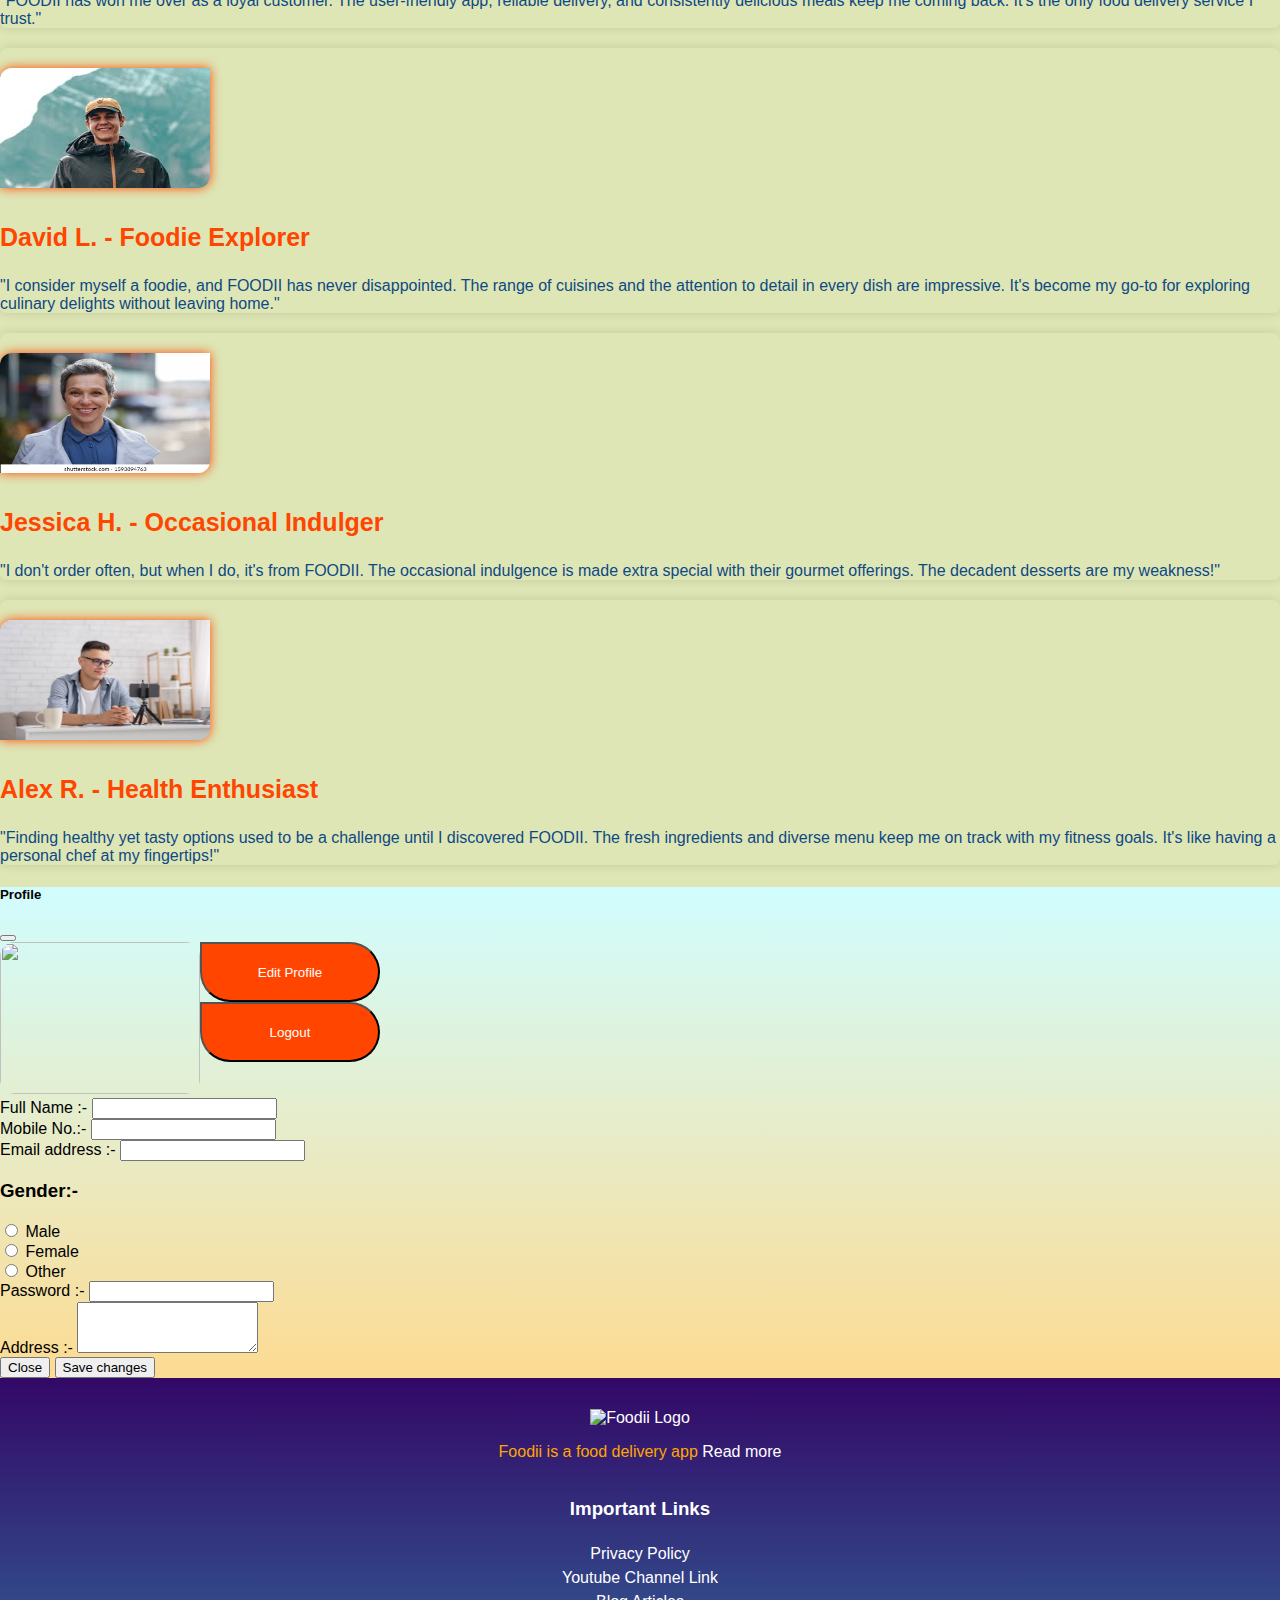
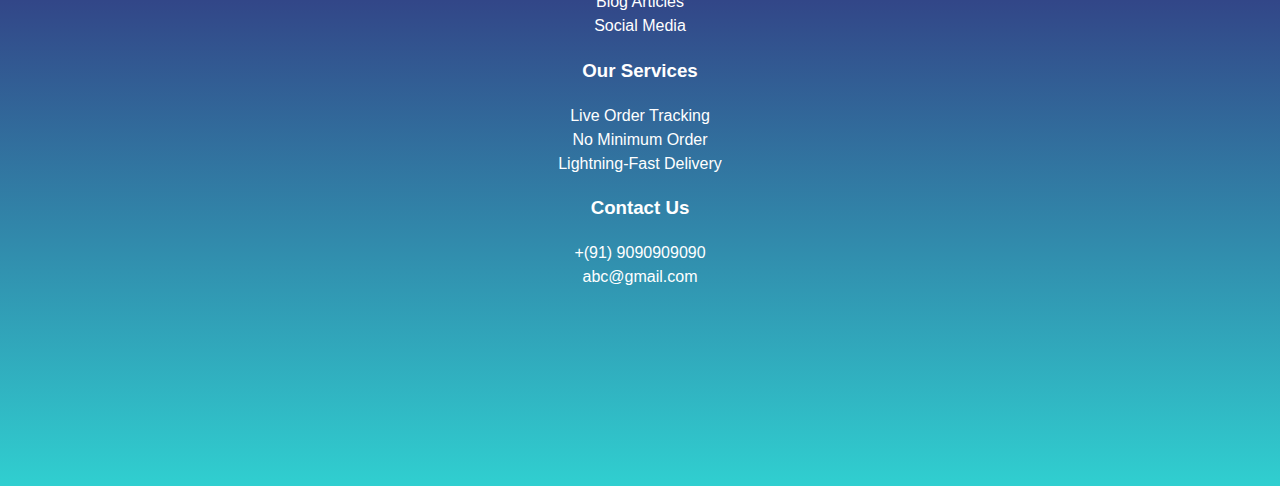
==== commit 09af52ca: "task-2" ====
--- a/index.html
+++ b/index.html
@@ -11,6 +11,7 @@
       crossorigin="anonymous"
     />
     <link rel="stylesheet" href="index.css" />
+    <link rel="stylesheet" href="media.css" />
     <link rel="shortcut icon" href="./images/logo.png" type="image/x-icon" />
     <link
       rel="stylesheet"
@@ -19,6 +20,7 @@
       crossorigin="anonymous"
       referrerpolicy="no-referrer"
     />
+
     <title>FOODII</title>
   </head>
   <body>
@@ -50,16 +52,27 @@
               >
             </li>
             <li class="nav-item">
-              <a class="nav-link" href="#about_us">About Us</a>
+              <a class="nav-link" href="./products.html">Order Now</a>
+            </li>
+            <li class="nav-item">
+              <a class="nav-link" href="./about.html">About Us</a>
+            </li>
+            <li class="nav-item">
+              <a class="nav-link" href="./Service.html">Services</a>
             </li>
             <li class="nav-item">
               <a class="nav-link" href="./contact.html">Contact</a>
             </li>
-            <li class="nav-item">
-              <a class="nav-link" href="#">Profile</a>
-            </li>
           </ul>
           <form class="d-flex">
+            <button
+              class="btn btn-outline-dark me-2"
+              type="button"
+              data-bs-toggle="modal"
+              data-bs-target="#exampleModal"
+            >
+              Profile
+            </button>
             <input
               class="form-control me-2"
               type="search"
@@ -75,6 +88,21 @@
     </nav>
 
     <main>
+      <div class="home_cont">
+        <div class="home_cont2">
+          <h1> FOODII</h1>
+          <h2>Welcome to a world of flavors !!</h2>
+          <h3>"Where every dish tells a story. Join us on a culinary journey that delights the senses. 🍽️✨ #FoodiiExperience"</h3>
+          <div class="check_menu m-3">
+            <a class="text-decoration-none" href="./products.html"
+              ><button type="button" class="btn btn-secondary">
+                Order Now
+              </button></a
+            >
+          </div>
+        </div>
+      </div>
+
       <div
         id="carouselExampleCaptions"
         class="carousel slide"
@@ -116,53 +144,51 @@
         </div>
         <div class="carousel-inner at">
           <div class="carousel-item active">
-            <img src="./images/hyd_biryani.jpg" class="d-block w-75" alt="" />
-            <div class="d-none d-md-block cap">
+            <div class="d-md-block cap">
               <h3>Delicious Delivered</h3>
-              <p>
-                Bringing Your Favorites to Your Doorstep!
-              </p>
-            </div>
+              <p>Bringing Your Favorites to Your Doorstep!</p>
+            </div>
+            <img src="./images/hyd_biryani.jpg" class="d-block w-100" alt="" />
           </div>
           <div class="carousel-item">
+            <div class="cap d-md-block">
+              <h3>From Kitchen to Yours</h3>
+              <p>Fast, Fresh, and Fabulous Delivery!</p>
+            </div>
             <img
               src="./images/masala_dosa (1).jpg"
-              class="d-block w-75"
+              class="d-block w-100"
               alt=""
             />
-            <div class="cap d-none d-md-block">
-              <h3>From Kitchen to Yours</h3>
-              <p>
-                Fast, Fresh, and Fabulous Delivery!
-              </p>
-            </div>
           </div>
           <div class="carousel-item">
-            <img src="./images/chiken_masala.jpg" class="d-block w-75" alt="" />
-            <div class="cap d-none d-md-block">
+            <div class="cap d-md-block">
               <h3>Good Food, Fast Mood</h3>
-              <p>
-                Unwrap the Goodness at Your Door!
-              </p>
-            </div>
+              <p>Unwrap the Goodness at Your Door!</p>
+            </div>
+            <img
+              src="./images/chiken_masala.jpg"
+              class="d-block w-100"
+              alt=""
+            />
           </div>
           <div class="carousel-item">
-            <img src="./images/tambda_pandhara.jpg" class="d-block w-75" alt="" />
-            <div class="cap d-none d-md-block">
+            <div class="cap d-md-block">
               <h3>Dine In, Delivered</h3>
-              <p>
-                Your Culinary Journey Starts Here!
-              </p>
-            </div>
+              <p>Your Culinary Journey Starts Here!</p>
+            </div>
+            <img
+              src="./images/tambda_pandhara.jpg"
+              class="d-block w-100"
+              alt=""
+            />
           </div>
           <div class="carousel-item">
-            <img src="./images/misal_pav.jpg" class="d-block w-75" alt="" />
-            <div class="cap d-none d-md-block">
+            <div class="cap d-md-block">
               <h3>Flavors On-Demand</h3>
-              <p>
-                Where Your Favorites Come to You!
-              </p>
-            </div>
+              <p>Where Your Favorites Come to You!</p>
+            </div>
+            <img src="./images/misal_pav.jpg" class="d-block w-100" alt="" />
           </div>
         </div>
         <button
@@ -186,7 +212,9 @@
       </div>
 
       <div class="check_menu m-3">
-        <button type="button" class="btn btn-secondary">Checkout Menu</button>
+        <a class="text-decoration-none" href="./products.html"
+          ><button type="button" class="btn btn-secondary">Order Now</button></a
+        >
       </div>
 
       <div class="container-fluid special_main">
@@ -196,94 +224,283 @@
           </div>
           <div class="slider">
             <div class="slide-track">
-              <div class="slide_cust row  shadow-lg">
-                <img src="./images/Ambur-Chicken-Biryani.jpg" alt="image 1">
+              <div class="slide_cust row shadow-lg">
+                <img src="./images/Ambur-Chicken-Biryani.jpg" alt="image 1" />
                 <h5>Ambur Chicken Biryani</h5>
               </div>
-              <div class="slide_cust row ">
-                <img src="./images/tambda_pandhara.jpg" alt="image 2">
+              <div class="slide_cust row">
+                <img src="./images/tambda_pandhara.jpg" alt="image 2" />
                 <h5>Tambada Pandhara</h5>
               </div>
               <div class="slide_cust row">
-                <img src="./images/paneer-butter-masala.jpg" alt="image 3">
+                <img src="./images/paneer-butter-masala.jpg" alt="image 3" />
                 <h5>Paneer Butter Masala</h5>
               </div>
               <div class="slide_cust row">
-                <img src="./images/Handi-chicken.jpg" alt="">
-                <h5>Chicken Handi</h5> 
-               </div>
-              <div class="slide_cust row">
-                <img src="./images/hyd_biryani.jpg" alt="image 4">
+                <img src="./images/Handi-chicken.jpg" alt="" />
+                <h5>Chicken Handi</h5>
+              </div>
+              <div class="slide_cust row">
+                <img src="./images/hyd_biryani.jpg" alt="image 4" />
                 <h5>Hyadrabadi Biryani</h5>
               </div>
               <div class="slide_cust row">
-                <img src="./images/ChickenManchurian.jpg" alt="image 5">
+                <img src="./images/ChickenManchurian.jpg" alt="image 5" />
                 <h5>Chicken Manchurian</h5>
               </div>
               <div class="slide_cust row">
-                <img src="./images/Rava-Uttapam.jpg" alt="image 6">
+                <img src="./images/Rava-Uttapam.jpg" alt="image 6" />
                 <h5>Rava Uttapam</h5>
               </div>
               <div class="slide_cust row">
-                <img src="./images/kolhapuri-kat-wada.jpg" alt="image 7">
+                <img src="./images/kolhapuri-kat-wada.jpg" alt="image 7" />
                 <h5>Kolhapuri kat Wada</h5>
               </div>
               <div class="slide_cust row">
-                <img src="./images/mysore-bonda.jpg" alt="image 7">
+                <img src="./images/mysore-bonda.jpg" alt="image 7" />
                 <h5>Mysore Bonda</h5>
               </div>
               <div class="slide_cust row">
-                <img src="./images/masala_dosa (1).jpg" alt="image 7">
+                <img src="./images/masala_dosa (1).jpg" alt="image 7" />
                 <h5>Masala Dosa</h5>
               </div>
               <div class="slide_cust row">
-                <img src="./images/veg_biryani.jpg" alt="image 7">
+                <img src="./images/veg_biryani.jpg" alt="image 7" />
                 <h5>Veg Biryani</h5>
               </div>
             </div>
           </div>
         </div>
-
-      </div>
-
-      <div id="about_us" class="about_us container row rounder m-4">
-        <div class="col-lg-6 col-md-6 col-sm-12 col-12 about_img">
-            <img src="./images/about_us.jpg" alt="" class="rounder">
-        </div>
-
-
-        <div class="col-lg-6 col-md-6 col-sm-12 col-12 about_desc">
-          <h2>ABOUT US</h2>
-          <h3>We Deliver Delicious FOOD</h3>
-          <h5 class="heading-mgn">Welcome to FOODII, your go-to destination for delicious and convenient food delivery. We are passionate about connecting people with a diverse range of cuisines, right at their doorstep.</h5>
-      </div>
-      </div>
-
-      <div class="container row rounder m-4 coll p-3">
-        <div class="container-fluid m-3  story col-5 m-2">
-          <h2>Our Story</h2>
-          <h5 class="heading-mgn">Founded in 2023, Food Delivery Express started with a simple mission: to make food delivery fast, easy, and enjoyable for everyone. What began as a small team of food enthusiasts has now grown into a community dedicated to delivering culinary delights to your home or office.</h5>
-        </div>
-        <div class="line col-1"></div>
-  
-        <div class="container-fluid m-3  mission col-5 m-2">
-          <h2>Our Mission</h2>
-          <h5 class="heading-mgn">At Food Delivery Express, our mission is to redefine the dining experience by providing a seamless and delightful journey from order to delivery. We strive to offer a diverse menu, prompt service, and a commitment to quality that ensures your satisfaction with every bite.</h5>
-        </div>
-      </div>
-
-      <div class="container m-3  choose text-center">
-        <h2>Why Choose Us?</h2>
-        <h5 class="heading-mgn">• Wide Variety: Explore a diverse menu with options for every palate.<br>
-           • Quick Delivery: Enjoy prompt and reliable delivery services.<br>
-           • Quality Assurance: We prioritize quality to ensure a delightful dining experience.<br>
-           • User-Friendly Platform: Order with ease through our user-friendly website and mobile app.<br>
-           • Customer Support: Our dedicated support team is ready to assist you with any queries.</h5>
-    </div >
-     
+      </div>
+
+      <div class="container row rounder m-4 coll1 p-3">
+        <h1 class="text-center">Testimonials</h1>
+        <div
+          class="container text-center m-2 testimonials col-lg-4 col-md-6 col-xl-4"
+        >
+          <img src="./images/test_m-1.jpg" alt="test_m-1" />
+          <h3>John S. - Food Lover</h3>
+          <p class="heading-mgn">
+            "I'm constantly amazed by the variety and quality of dishes from
+            FOODII. Each bite is a journey of flavors, and the delivery is
+            always on time. My taste buds thank you!"
+          </p>
+        </div>
+
+        <div
+          class="container text-center m-2 testimonials col-lg-4 col-md-6 col-xl-4"
+        >
+          <img src="./images/test-f-2.jpg" alt="test_m-1" />
+          <h3>Emily M. - Busy Professional</h3>
+          <p class="heading-mgn">
+            "As a busy professional, I rely on FOODII for quick and delicious
+            meals. The convenience of ordering and the lightning-fast delivery
+            make my hectic days a bit more manageable. Highly recommended!"
+          </p>
+        </div>
+
+        <div
+          class="container text-center m-2 testimonials col-lg-4 col-md-6 col-xl-4"
+        >
+          <img src="./images/test_m-3.png" alt="test_m-1" />
+          <h3>Mike G. - Repeat Customer</h3>
+          <p class="heading-mgn">
+            "FOODII has won me over as a loyal customer. The user-friendly app,
+            reliable delivery, and consistently delicious meals keep me coming
+            back. It's the only food delivery service I trust."
+          </p>
+        </div>
+
+        <div
+          class="container text-center m-2 testimonials col-lg-4 col-md-6 col-xl-4"
+        >
+          <img src="./images/test_m-4.jpeg" alt="test_m-1" />
+          <h3>David L. - Foodie Explorer</h3>
+          <p class="heading-mgn">
+            "I consider myself a foodie, and FOODII has never disappointed. The
+            range of cuisines and the attention to detail in every dish are
+            impressive. It's become my go-to for exploring culinary delights
+            without leaving home."
+          </p>
+        </div>
+
+        <div
+          class="container text-center m-2 testimonials col-lg-4 col-md-6 col-xl-4"
+        >
+          <img src="./images/test_f-5.webp" alt="test_m-1" />
+          <h3>Jessica H. - Occasional Indulger</h3>
+          <p class="heading-mgn">
+            "I don't order often, but when I do, it's from FOODII. The
+            occasional indulgence is made extra special with their gourmet
+            offerings. The decadent desserts are my weakness!"
+          </p>
+        </div>
+
+        <div
+          class="container text-center m-2 testimonials col-lg-4 col-md-6 col-xl-4"
+        >
+          <img src="./images/test_m-6.jpeg" alt="test_m-1" />
+          <h3>Alex R. - Health Enthusiast</h3>
+          <p class="heading-mgn">
+            "Finding healthy yet tasty options used to be a challenge until I
+            discovered FOODII. The fresh ingredients and diverse menu keep me on
+            track with my fitness goals. It's like having a personal chef at my
+            fingertips!"
+          </p>
+        </div>
+      </div>
     </main>
 
-
+    <!-- Modal -->
+    <div
+      class="modal fade"
+      id="exampleModal"
+      tabindex="-1"
+      aria-labelledby="exampleModalLabel"
+      aria-hidden="true"
+    >
+      <div class="modal-dialog">
+        <div class="modal-content modal_bg rounded-3">
+          <div class="modal-header">
+            <h5 class="modal-title" id="exampleModalLabel">Profile</h5>
+            <button
+              type="button"
+              class="btn-close"
+              data-bs-dismiss="modal"
+              aria-label="Close"
+            ></button>
+          </div>
+          <div class="modal-body">
+            <div>
+              <div class="imag">
+                <img src="https://i.ibb.co/JBC9548/profile.jpg" alt="" />
+                <div class="bt">
+                  <div class="form-element">
+                    <div class="check_menu m-3">
+                      <button type="button" class="btn btn-secondary">
+                        Edit Profile
+                      </button>
+                    </div>
+                  </div>
+                  <div class="form-element">
+                    <div class="check_menu m-3">
+                      <a class="text-decoration-none" href="./index.html"
+                        ><button type="button" class="btn btn-secondary">
+                          Logout
+                        </button></a
+                      >
+                    </div>
+                  </div>
+                </div>
+              </div>
+            </div>
+            <form>
+              <div class="mb-3">
+                <label for="exampleInputEmail1" class="form-label"
+                  >Full Name :-</label
+                >
+                <input
+                  type="text"
+                  class="form-control"
+                  id="exampleInputEmail1"
+                  aria-describedby="emailHelp"
+                />
+              </div>
+              <div class="mb-3">
+                <label for="exampleInputEmail1" class="form-label"
+                  >Mobile No.:-</label
+                >
+                <input
+                  type="phone"
+                  class="form-control"
+                  id="exampleInputEmail1"
+                  aria-describedby="emailHelp"
+                />
+              </div>
+              <div class="mb-3">
+                <label for="exampleInputEmail1" class="form-label"
+                  >Email address :-</label
+                >
+                <input
+                  type="email"
+                  class="form-control"
+                  id="exampleInputEmail1"
+                  aria-describedby="emailHelp"
+                />
+              </div>
+              <div>
+                <h3>Gender:-</h3>
+
+                <div class="form-check">
+                  <input
+                    class="form-check-input"
+                    type="radio"
+                    name="gender"
+                    id="male"
+                    value="male"
+                  />
+                  <label class="form-check-label" for="male"> Male </label>
+                </div>
+
+                <div class="form-check">
+                  <input
+                    class="form-check-input"
+                    type="radio"
+                    name="gender"
+                    id="female"
+                    value="female"
+                  />
+                  <label class="form-check-label" for="female"> Female </label>
+                </div>
+
+                <div class="form-check">
+                  <input
+                    class="form-check-input"
+                    type="radio"
+                    name="gender"
+                    id="other"
+                    value="other"
+                  />
+                  <label class="form-check-label" for="other"> Other </label>
+                </div>
+              </div>
+              <div class="mb-3">
+                <label for="exampleInputPassword1" class="form-label"
+                  >Password :-</label
+                >
+                <input
+                  type="password"
+                  class="form-control"
+                  id="exampleInputPassword1"
+                />
+              </div>
+              <div class="mb-3">
+                <label for="exampleFormControlTextarea1" class="form-label"
+                  >Address :-</label
+                >
+                <textarea
+                  class="form-control"
+                  id="exampleFormControlTextarea1"
+                  rows="3"
+                ></textarea>
+              </div>
+            </form>
+            <div class="modal-footer">
+              <button
+                type="button"
+                class="btn btn-secondary"
+                data-bs-dismiss="modal"
+              >
+                Close
+              </button>
+              <button type="button" class="btn btn-primary">
+                Save changes
+              </button>
+            </div>
+          </div>
+        </div>
+      </div>
+    </div>
 
     <footer class="full-footer">
       <div class="container">
@@ -294,21 +511,21 @@
               src="https://i.postimg.cc/Vs3yTqKx/foodii.png"
               alt="Foodii Logo"
             />
-            <p>
+            <p style="color: orange !important">
               Foodii is a food delivery app
               <a href="#" class="text-decoration-none">Read more</a>
             </p>
             <div class="icon">
-              <a href="https://www.facebook.com/"
+              <a href="https://www.facebook.com/" target="_blank"
                 ><i class="fab fa-facebook-square"></i
               ></a>
-              <a href="https://www.google.com/"
+              <a href="https://www.google.com/" target="_blank"
                 ><i class="fab fa-google-plus-square"></i
               ></a>
-              <a href="https://www.twitter.com/"
+              <a href="https://www.twitter.com/" target="_blank"
                 ><i class="fab fa-twitter-square"></i
               ></a>
-              <a href="https://www.instagram.com/"
+              <a href="https://www.instagram.com/" target="_blank"
                 ><i class="fab fa-instagram"></i
               ></a>
             </div>
--- a/index.css
+++ b/index.css
@@ -1,3 +1,5 @@
+@import url('https://fonts.googleapis.com/css2?family=Rubik+Bubbles&display=swap');
+
 *{
 
     /* margin: 0;
@@ -24,6 +26,7 @@
 
 main{
     width: 100%;
+    margin-top: 20px;
     
 }
 
@@ -103,6 +106,7 @@
 .full-footer {
     background-image: linear-gradient(to top, #30cfd0 0%, #330867 100%);
     width: 100%;
+    
     height: auto;
     padding: 30px 0;
    
@@ -145,35 +149,95 @@
 
 /* =====================main home page  ============================= */
 
+.home_cont{
+    padding-block: 138px;
+    margin-top: 0px;
+    background: linear-gradient(rgba(0, 0, 0, 0.3), rgba(0, 0, 0, 0.3)), url(./images/services-hero.jpg), no-repeat center center;
+    background-size: 100% 100%;
+        width: 100%;
+    background-position: cover;
+}
+ .home_cont2{
+        text-align: center;
+ }
+
+ .home_cont2 h1{
+    font-size: 50px !important;
+    font-weight: 900 !important;
+    color: whitesmoke;
+    text-shadow: 0px 0px 20px#ec7a2e;
+    font-family: 'Rubik Bubbles';
+    
+}
+
+.home_cont2 h2 {
+    font-size: 32px !important;
+    font-weight: 800 !important;
+    color: whitesmoke;
+    text-shadow: 0px 0px 20px#ec7a2e;
+}
+
+.home_cont2 h3 {
+    font-size: 22px !important;
+    font-weight: 700 !important;
+    color: whitesmoke;
+    text-shadow: 0px 0px 20px#ec7a2e;
+}
+
+
+
 #carouselExampleCaptions{
-    margin-top: 20px;
+    margin-top: 30px !important;
 }
 
   .carousel-inner img {
-    object-fit:cover; 
-    max-height: 100%;
-    max-width:100% ; 
-    border-radius: 10px;
-    margin-top: 15px;
-    margin-left: 190px;
+    object-fit:100% 100% !important; 
+    height: 80% !important;
+    width:100% ; 
+    
+    margin-top: 17px !important;
+    
     
   }
 
   .cap {
     
-    bottom: 1.25rem;
-
-    padding-top: 1.25rem;
-    padding-bottom: 1.25rem;
-    
+   
+    background-size: cover;
+  
     text-align: center;
-    font-size: 20px;
-    font-weight: 500;
-   
-    color: orangered;
+    
   }
 
-
+  .cap1 {
+    top:50% !important;
+  }
+
+  .cap h3 {
+    font-size: 32px !important;
+    font-weight: 900 !important;
+   
+    color: orangered;
+  }
+   .cap p {
+    font-size: 27px !important;
+    font-weight: 700 !important;
+   
+    color: orange !important;
+   }
+
+   .cap1 h3 {
+    font-size: 32px !important;
+    font-weight: 900 !important;
+   
+    
+  }
+   .cap1 p {
+    font-size: 27px !important;
+    font-weight: 700 !important;
+   
+    color: whitesmoke !important;
+   }
 
 
 .check_menu {
@@ -185,8 +249,9 @@
 .check_menu button {
     background-color: orangered;
     color: #fff;
-    width: 400px;
+    width: 180px;
     height: 60px;
+    border-radius: 0 31px 31px 31px;
     
 }
 
@@ -194,8 +259,44 @@
     background-color:  #fff  ;
     border: 1.5px solid orangered;
     color:orangered;
-    width: 400px;
+    width: 200px;
     height: 60px;
+}
+
+
+.coll1 {
+    margin: 20px auto 0!important;
+    color: orangered;
+   
+}
+
+.coll1 h1 {
+    font-size: 40px;
+    font-weight: 900 !important;
+    margin:30px 0 ;
+    
+}
+
+.testimonials{
+    margin: 20px auto!important;
+    box-shadow: 0px 0px 11px #0000001f;
+    color: orangered;
+    border-radius: 7px;
+    
+    padding-top: 20px;
+}
+
+.testimonials img {
+    width: 210px;
+    height: 120px;
+    border-radius: 12px 0px;
+    box-shadow: 0px 0px 11px orangered;
+    margin-bottom: 10px;
+}
+
+.testimonials h3 {
+    font-size: 25px;
+    font-weight: 700 !important;
 }
 
 .about_us {
@@ -234,7 +335,9 @@
 
 
 p{
-    color: black !important;
+    color: #0f4984 !important;
+    font-weight: 500 !important;
+    
 }
 
 .story {
@@ -264,10 +367,15 @@
 .line{
     background-color: orangered;
     height: 200px;
-    width: 0px;
+    width: 30px;
     border: 2px solid orangered;
     border-radius: 12px;
-}
+    box-shadow: 1px 1px 20px #0000001f;
+
+   
+}
+
+
 
 .choose{
     margin: 20px auto 0!important;
@@ -408,23 +516,15 @@
 
 /* ---------------------- contact page ----------------------------------------------- */
 
-.pageheader_contact{
-    padding-block: 138px;
-    margin-top: 0px;
-    background: linear-gradient(rgba(0, 0, 0, 0.5), rgba(0, 0, 0, 0.5)), url(/Images/contact_bg.jpg), no-repeat center center;
-    background-size: cover;
-    width: 100%;
-    background-position: cover;
-    
-}
+
 
 
 .pageheader_contact {
     padding-block: 138px;
     margin-top: 0px;
     background: linear-gradient(rgba(0, 0, 0, 0.5), rgba(0, 0, 0, 0.5)), url(./images/contact-header.webp), no-repeat center center;
-    background-size: cover;
-    width: 100%;
+    background-size: 100% 100%;
+        width: 100%;
     background-position: cover;
 }
 
@@ -509,7 +609,7 @@
 }
 .heading-mgn {
     margin-bottom: 20px;
-    color: rgb(7, 7, 7);
+    
 }
 .contact_form {
     margin: 50px auto 0;
@@ -540,8 +640,12 @@
     border: 1px solid orangered;
     
 }
+
 .pageheader__content , .pageheader__content h1 {
-    color: orangered;
+    color: whitesmoke;
+    text-shadow: 0px 0px 11px orangered;
+    font-weight: 900;
+    font-size: 50px;
 }
 
 .googleMap {
@@ -560,4 +664,376 @@
     font-size: 32px;
     font-weight: 900;
     color: orangered;
+}
+
+
+/* ------------about page ------------ */
+
+.about_cont{
+    
+    padding-block: 138px;
+    margin-top: 0px;
+    background: linear-gradient(rgba(0, 0, 0, 0.5), rgba(0, 0, 0, 0.5)), url(./images/about-hero.jpg), no-repeat center center;
+    background-size: cover;
+    width: 100%;
+    background-position: cover;
+
+   
+}
+
+
+.about_cont2 { 
+    text-align: center;
+}
+
+.about_cont2 h1{
+    font-size: 32px;
+    font-weight: 900 !important;
+    color: whitesmoke;
+    text-shadow: 0px 0px 11px orangered;
+}
+
+.about_cont2 h2 {
+    font-size: 28px;
+    font-weight: 800 !important;
+    color: whitesmoke;
+    text-shadow: 0px 0px 11px orangered;
+}
+
+.about_cont2 h3 {
+    font-size: 22px;
+    font-weight: 700 !important;
+    color: whitesmoke;
+    text-shadow: 0px 0px 11px orangered;
+}
+
+.menu1{
+    border-bottom: 2px solid orangered;
+    align-items: center;
+    border-radius: 0 25px;
+    height: 50px;
+    margin-top: 10px;
+    padding-top: 10px;
+    background-image: linear-gradient(120deg, #f6d365 0%, #fda085 100%);
+}
+
+
+.menu1 a {
+    text-align: center;
+   margin-top: 30px;
+   text-decoration: none;
+   color: #242828;
+}
+
+.product_cont{
+
+    
+    margin: 20px auto 0!important;
+    box-shadow: 0px 0px 11px #0000001f;
+    /* color: orangered; */
+    border-radius: 5px;
+    
+}
+
+.product_cont h1 {
+    font-size: 32px;
+    font-weight: 900 !important;
+    color: #ec7a2e;
+}
+
+
+
+
+
+#food-items {
+    background: rgb(106, 86, 86);
+    overflow:scroll;
+    height: calc(100vh - 86px);
+    border-radius: 7px;
+}
+
+#biryani {
+    margin-top: 10px !important;
+}
+#biryani, #paneer, #chicken, #vegetable, #chinese, #south-indian {
+    margin-top: 40px !important;
+}
+
+.category-name, .item-menu {
+    margin: 10px !important;
+    font-size: 35px !important;
+    color: coral !important;
+    font-family: 'Aclonica', sans-serif !important;
+}
+
+#item-card {
+    width: 200px;
+    height: 250px;
+    padding: 10px;
+    margin: 10px;
+    display: inline-block;
+    border-radius: 5px;
+    background: rgb(253, 221, 226);
+    cursor: pointer;
+    transition: 0.5s all step-end;
+}
+
+#card-top {
+    display: flex;
+    margin: 5px 0;
+    justify-content: space-between;
+}
+
+#rating {
+    padding: 7px;
+    color: goldenrod;
+    background: black;
+    font-size: 14px;
+    border-radius: 15px;
+}
+
+.fa-shopping-cart{
+    padding: 6px;
+    border-radius: 50%;
+    background: white;
+    cursor: pointer;
+}
+.fa-heart-o{
+    padding: 6px;
+    border-radius: 50%;
+    background: white;
+    cursor: pointer;
+}
+
+
+#item-card:hover img {
+    transform: scale(1.2);
+}
+
+#item-card img {
+    width: 120px;
+    height: 120px;
+    border-radius: 50%;
+    margin: auto;
+    display: block;
+    margin-bottom: 15px;
+    transition: 0.5s all ease-in-out;
+}
+
+#item-name {
+    margin: 5px 0;
+    font-weight: 600;
+    color: darkslategray;
+    font-size: 15px;
+}
+
+
+#item-price {
+    margin: 0;
+    color: rgb(2, 27, 27);
+    font-weight: 500;
+    font-size: 18px;
+}
+
+
+/* -----------------modal---------------------------  */
+
+.modal_bg{
+    background-image: linear-gradient(to top, #fddb92 0%, #d1fdff 100%);
+}
+
+.imag img{
+    width: 200px;
+    height: 152px;
+    border-radius: 15px;
+    
+}
+
+.imag{
+    text-align: center;
+    display: inline-flex;
+    
+}
+
+
+
+/* ------------ services ------------------------------ */
+
+.service_cont{
+    
+    padding-block: 138px;
+    margin-top: 0px;
+    background: linear-gradient(rgba(0, 0, 0, 0.5), rgba(0, 0, 0, 0.5)), url(./images/services-hero\ 2.jpg), no-repeat center center;
+    background-size: 100% 100%;
+    width: 100%;
+    background-position: cover;
+
+   
+}
+
+
+.service_cont2 { 
+    text-align: center;
+}
+
+.service_cont2 h1{
+    font-size: 50px;
+    font-weight: 900 !important;
+    color: whitesmoke;
+    text-shadow: 0px 0px 11px orangered;
+}
+
+.serv-img img {
+    height: 275px;
+    width: 500px;
+    margin: 10px;
+    box-shadow: 0px 0px 11px rgb(245, 99, 26) !important;
+
+    
+}
+
+.card1 {
+    margin: 50px auto 0;
+    box-shadow: 0px 0px 11px #0000001f;
+    border-radius: 25px ;
+    background-image: linear-gradient(to top, #96fbc4 0%, #f9f586 100%);
+}
+
+.serv-disc{
+    text-align: center;
+    margin-top: 90px;
+}
+
+.serv-disc h2{
+    color: orangered;
+    font-weight: 700 !important;
+    font-size: 30px !important;
+   text-shadow:0px 0px 11px rgb(65, 102, 60)  ;
+}
+
+
+
+
+/* -----------------------media --------------------------------- */
+
+
+/* // Small devices (landscape phones, less than 768px) */
+@media (max-width: 374px) { 
+    
+
+
+    /* =-=-==service ------- */
+    .serv-img img {
+        height: 175px !important;
+        width: 232px !important;
+        margin: 5px !important;
+   
+       
+   }
+   
+   .serv-disc {
+       text-align: center;
+       margin-top: 25px;
+   }
+}
+
+/* X-Small devices (portrait phones, less than 576px) */
+@media ( max-width: 575.98px) { 
+
+  
+
+      /* about */
+
+    .coll {
+        margin: 10px auto 0 !important;
+    }
+
+    .line {
+        
+        display: none !important;
+    }
+
+    .story h2 {
+        font-size: 28px;
+        font-weight: 800 !important;
+    }
+
+    .mission h2 {
+        font-size: 28px;
+        font-weight: 800 !important;
+    }
+
+    .choose h2 {
+        font-size: 28px;
+        font-weight: 800 !important;
+    }
+
+
+    /* =-=-==service ------- */
+    
+    
+    .serv-disc {
+        text-align: center !important;
+        margin-top: 20px !important;
+    } 
+
+    .serv-img img {
+        height: 200px !important;
+        width: 300px !important;
+        margin: 5px !important;
+    }
+}
+
+
+/* // Small devices (landscape phones, less than 768px) */
+@media (max-width: 767.98px) { 
+    
+
+
+     /* =-=-==service ------- */
+     .serv-img img {
+        height: 260px;
+        width: 390px;
+        margin: 8px;
+    
+        
+    }
+    
+    .serv-disc {
+        text-align: center;
+        margin-top: 25px;
+    }
+ }
+
+/* // Medium devices (tablets, less than 992px) */
+@media (max-width: 991.98px) { 
+       /* =-=-==service ------- */
+       .serv-img img {
+        height: 260px;
+        width: 390px;
+        margin: 8px;
+    
+        
+    }
+    
+    .serv-disc {
+        text-align: center;
+        margin-top: 25px;
+    }
+ }
+
+@media (max-width: 1199.98px) { 
+    /* =-=-==service ------- */
+    .serv-img img {
+     height: 260px;
+     width: 390px;
+     margin: 8px;
+ 
+     
+ }
+ 
+ .serv-disc {
+     text-align: center;
+     margin-top: 25px;
+ }
 }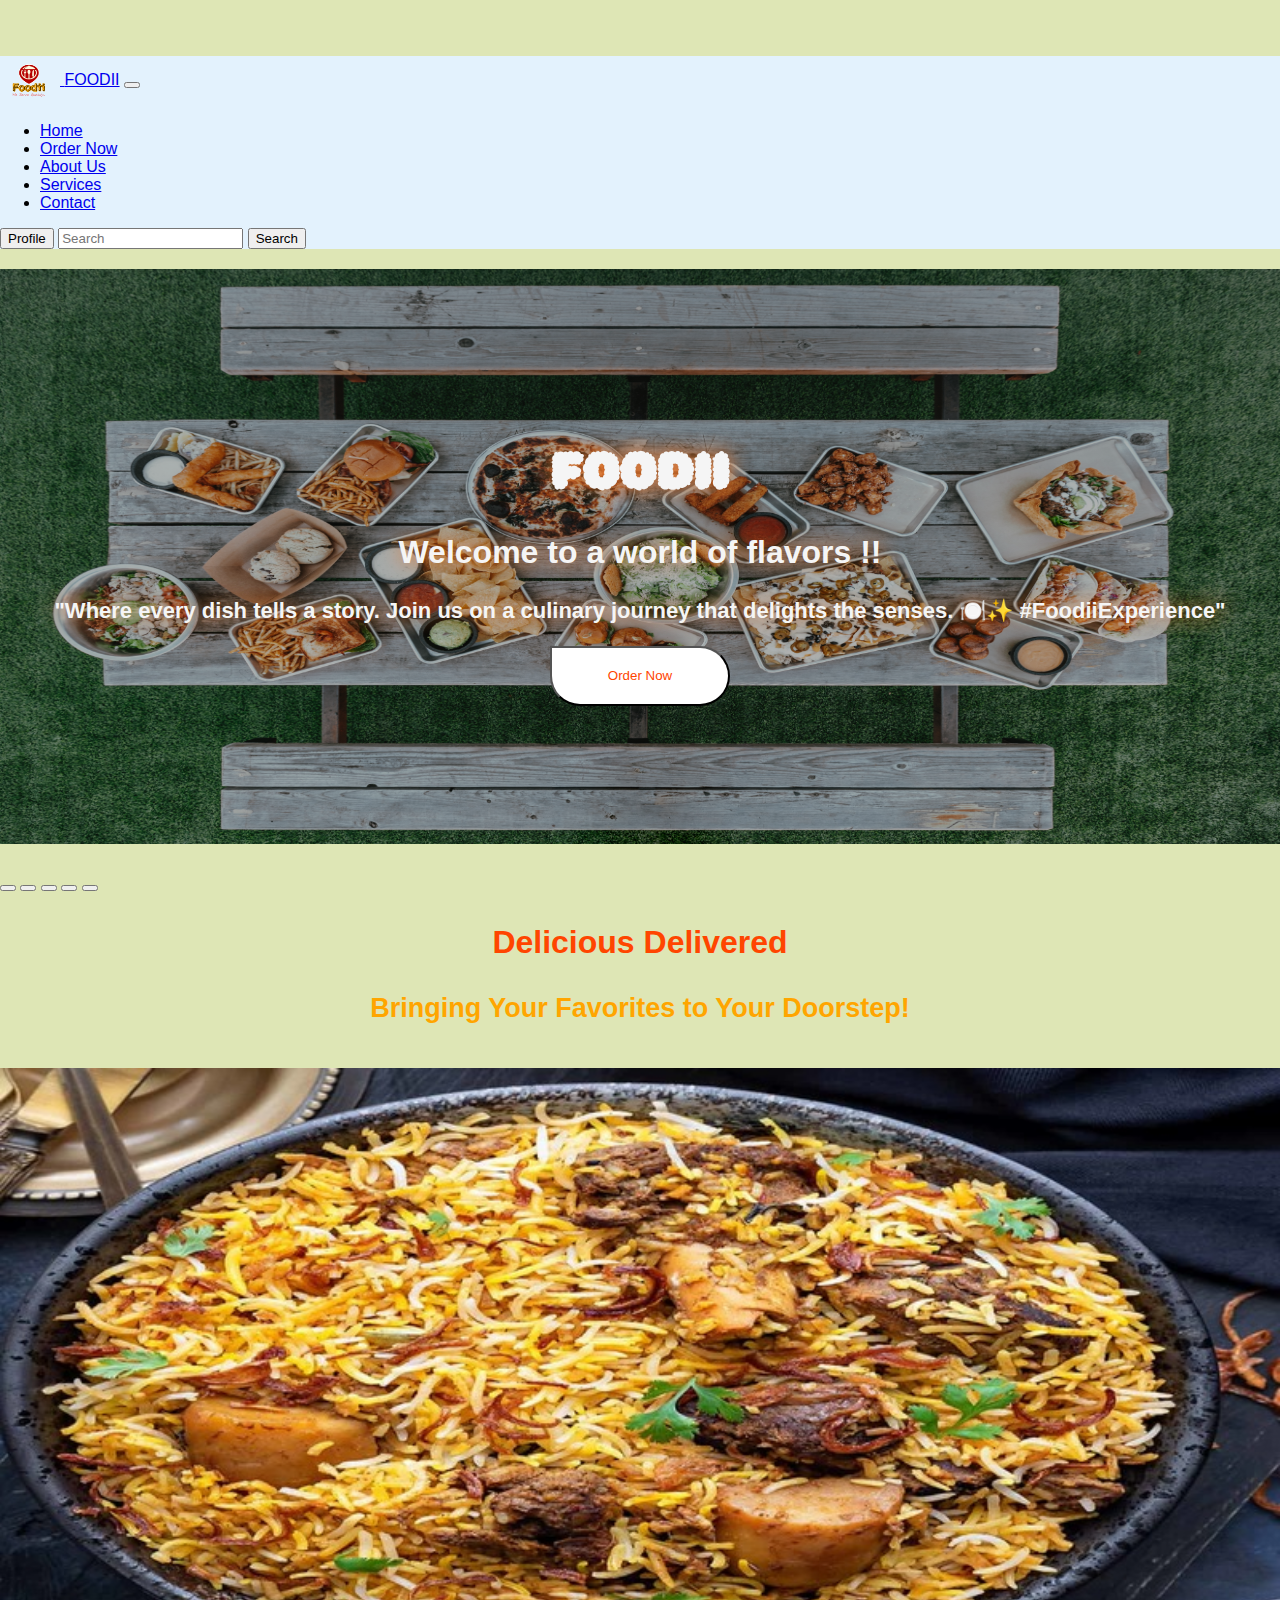
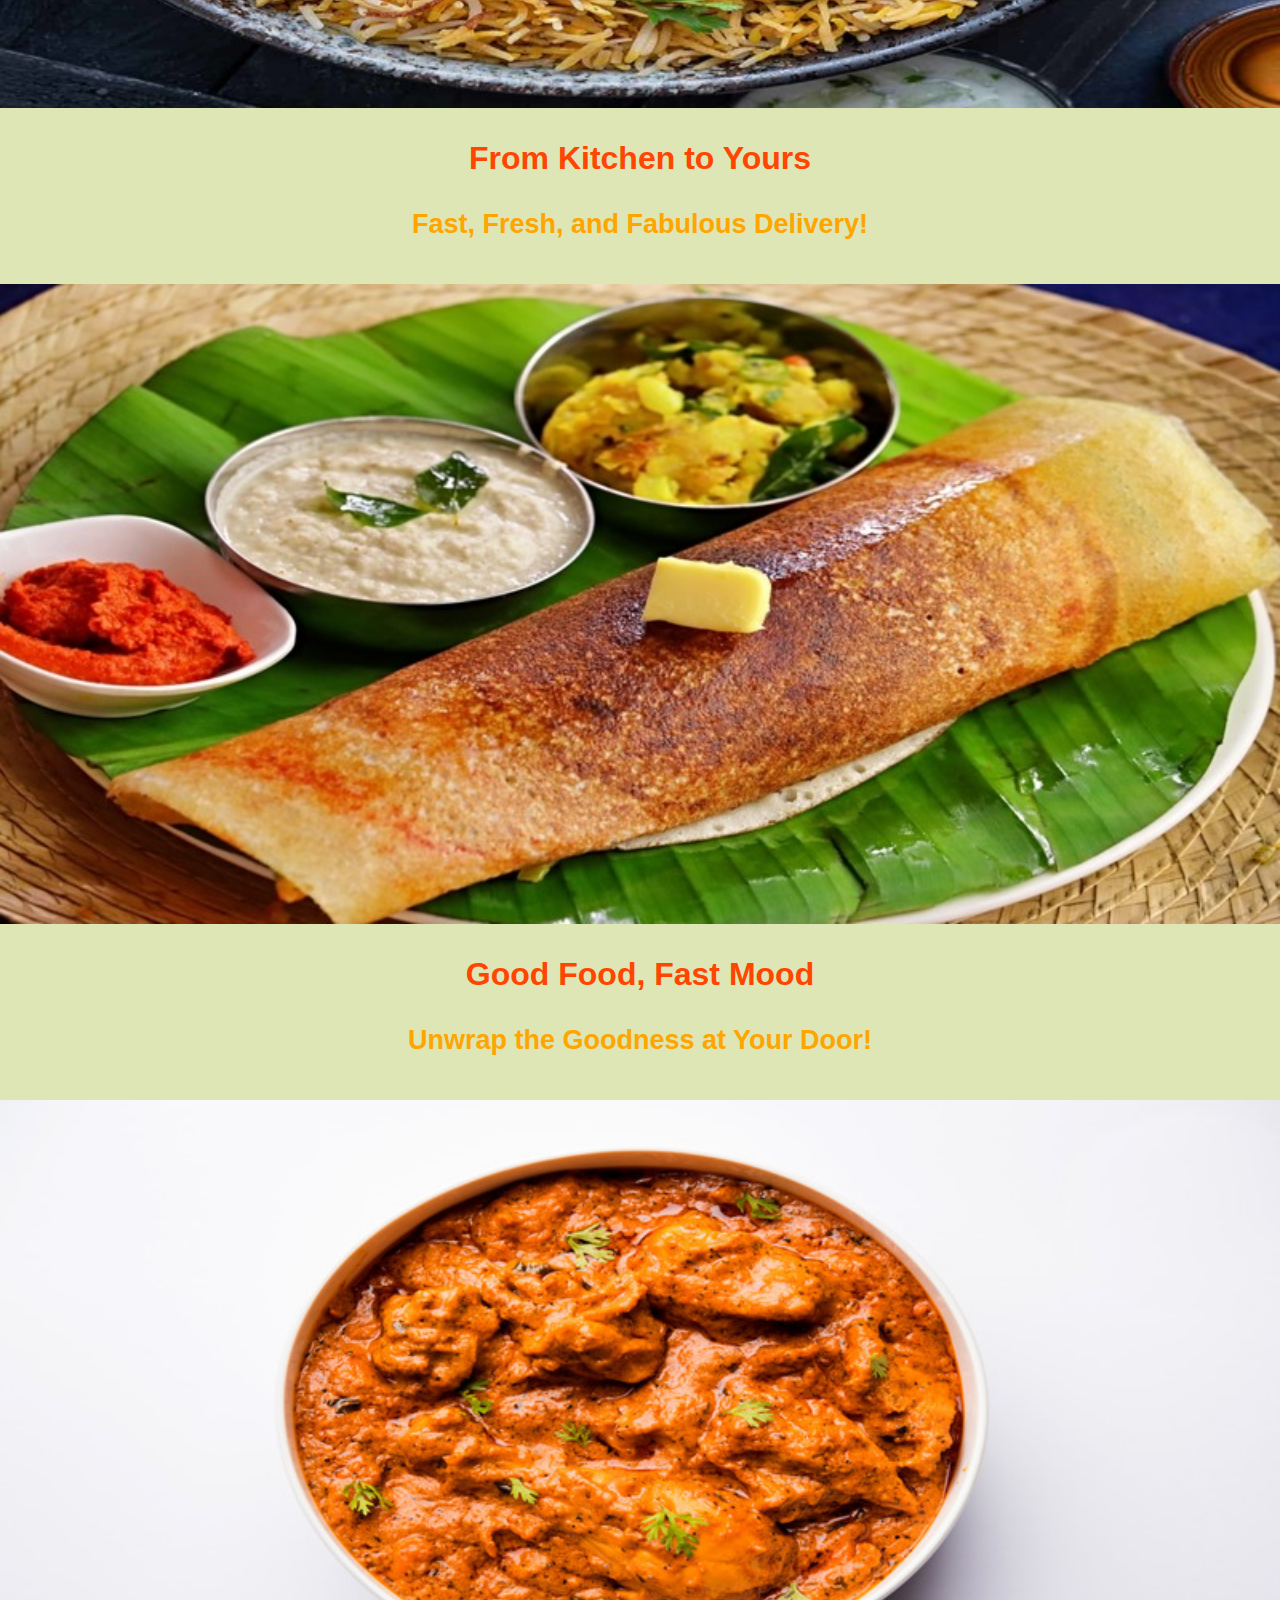
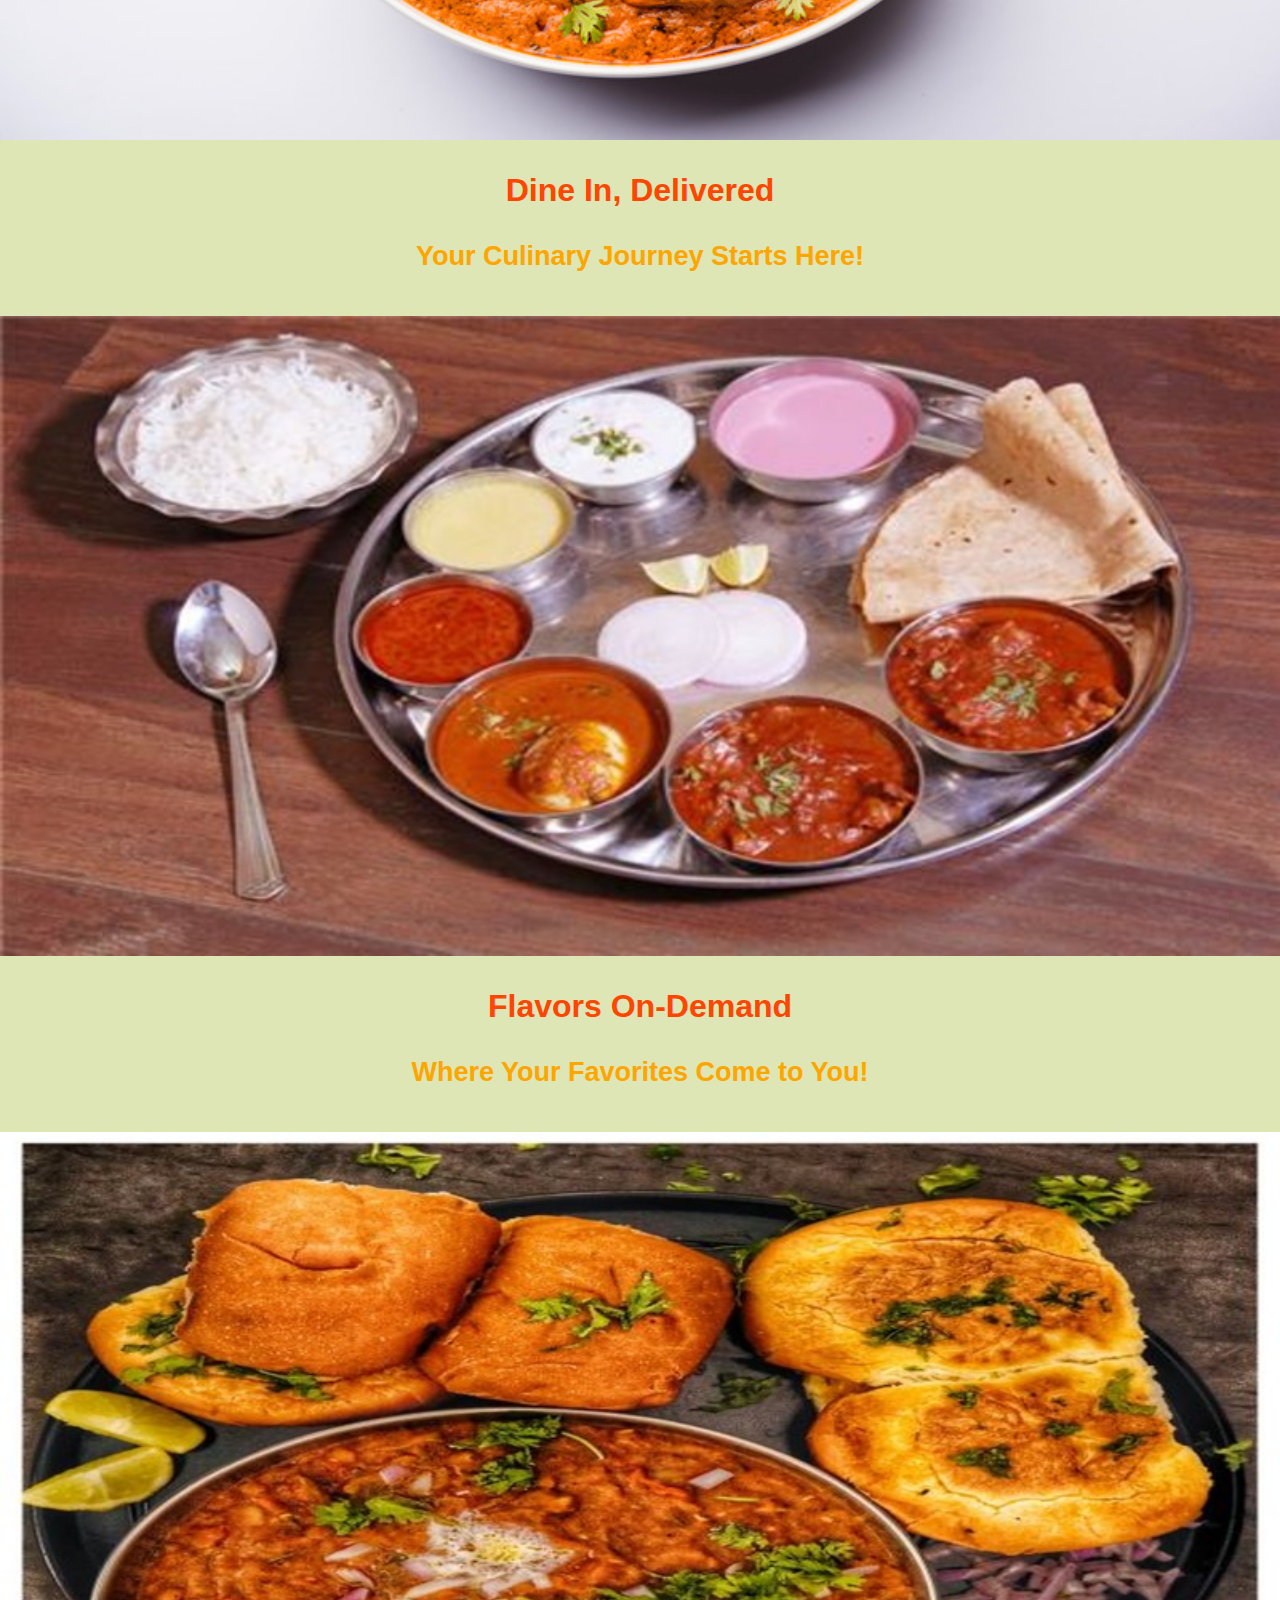
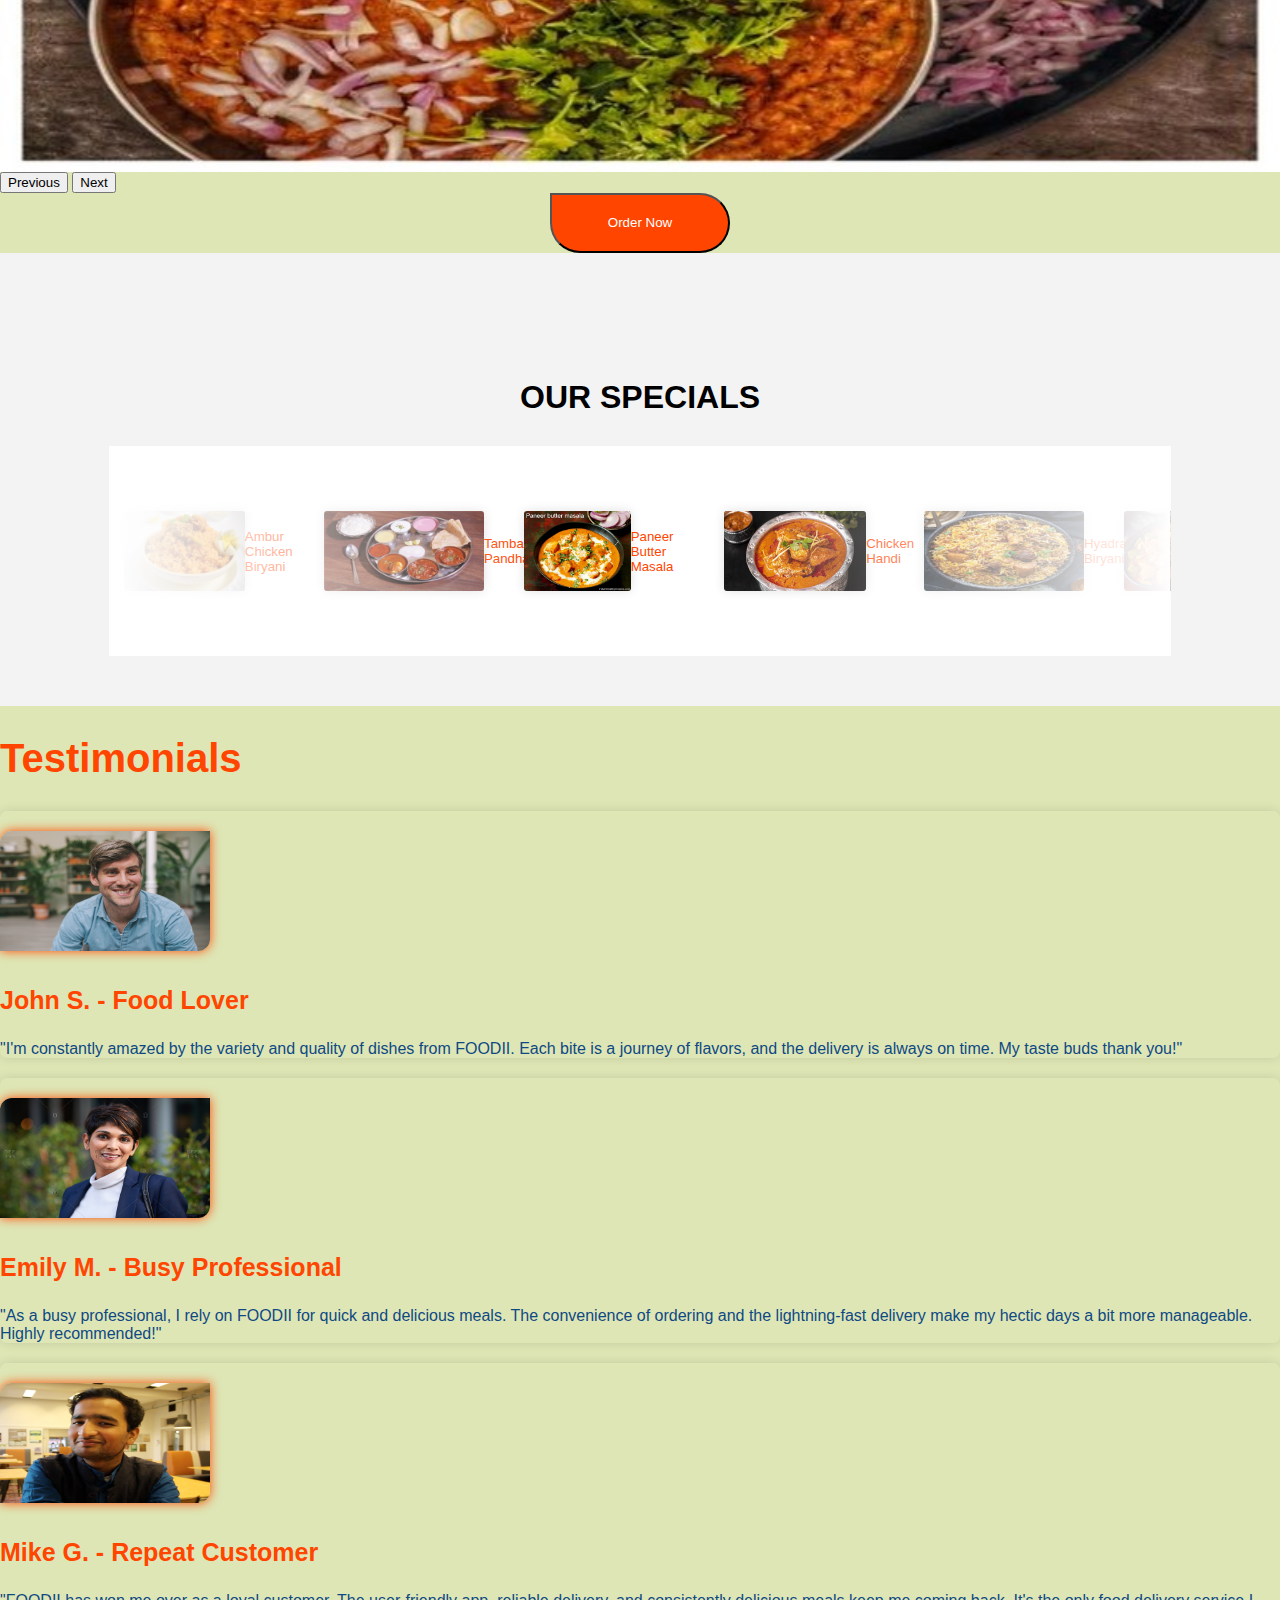
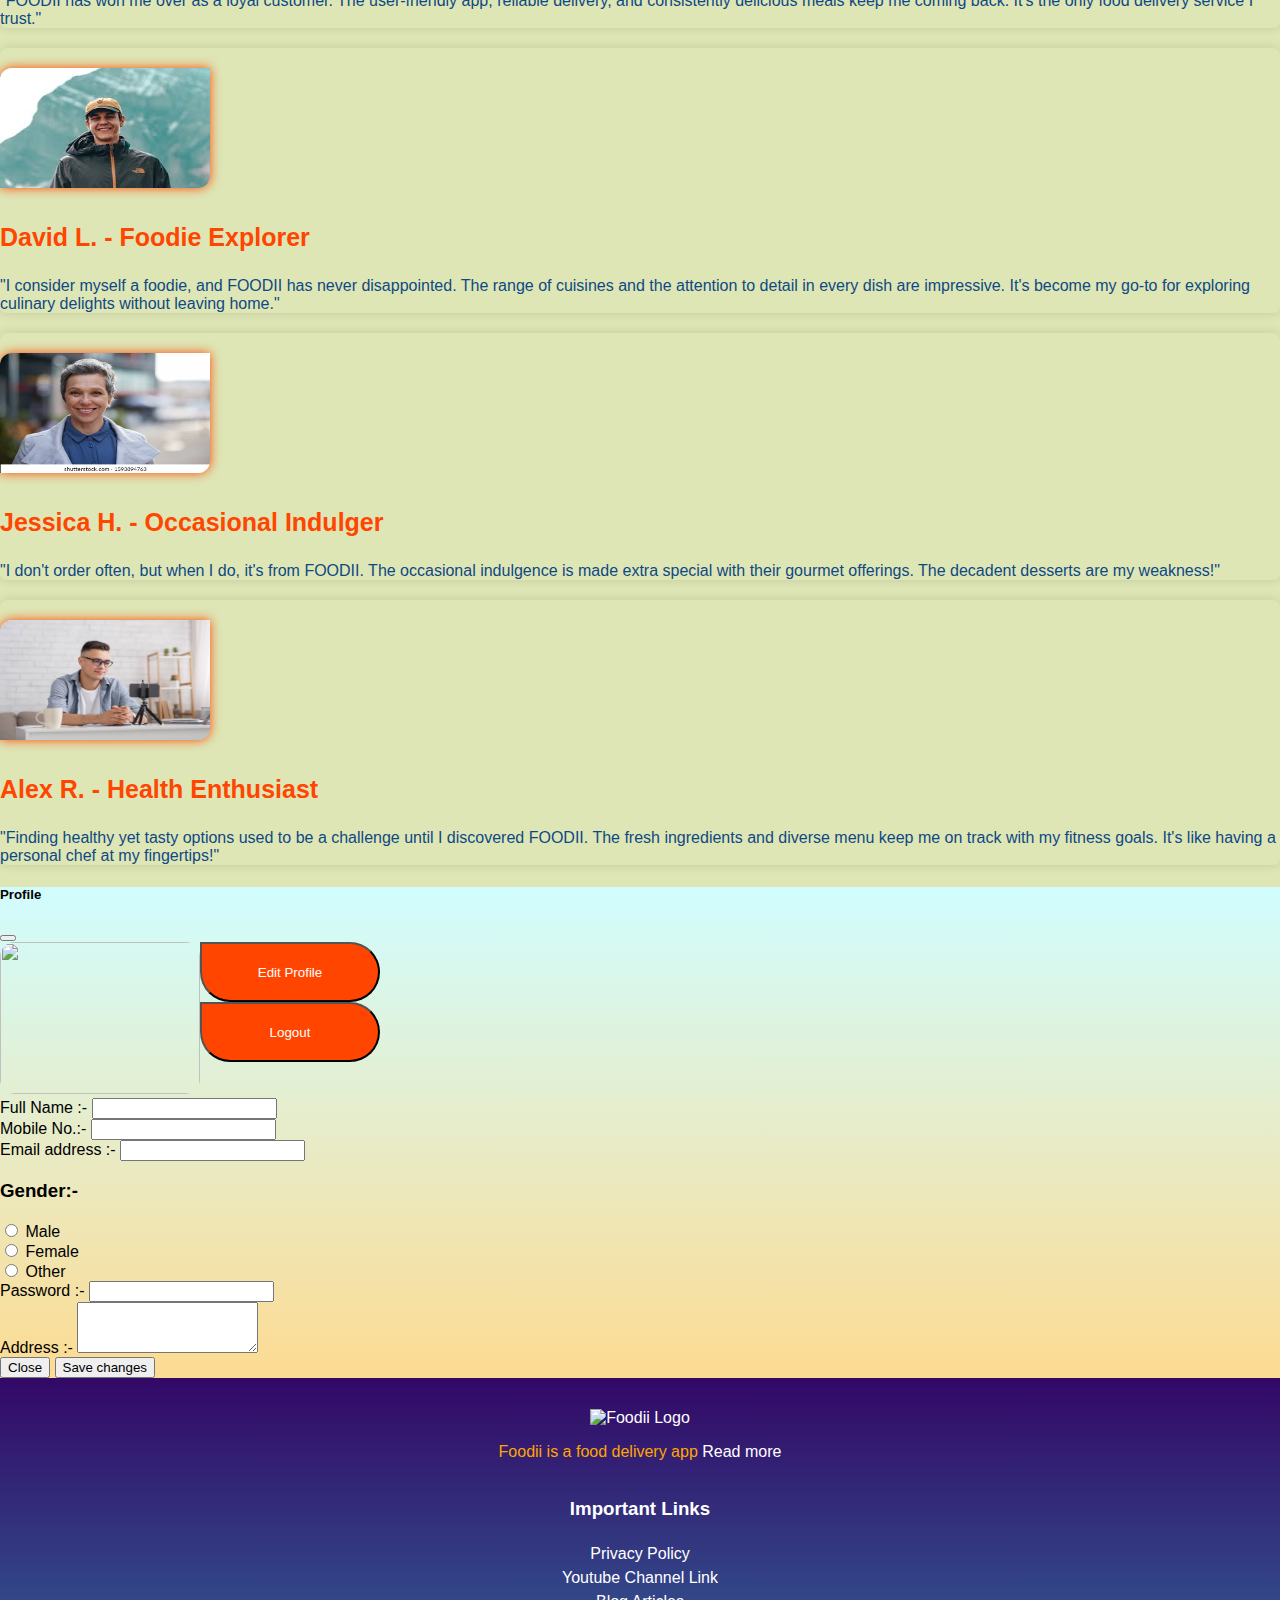
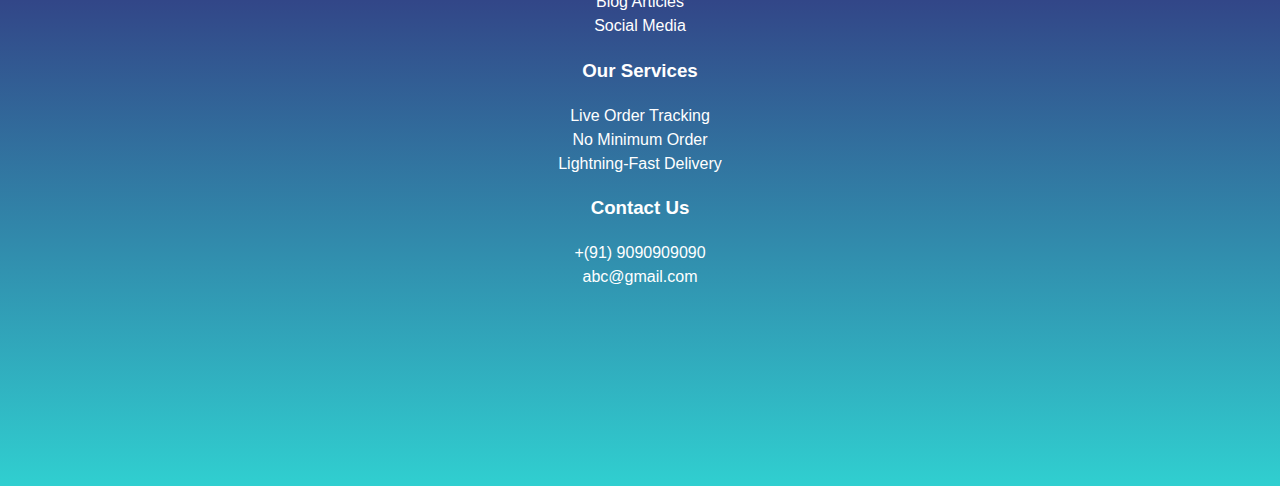
==== commit 2621bef2: "btn" ====
--- a/index.html
+++ b/index.html
@@ -1,581 +1,581 @@
-<!DOCTYPE html>
-<html lang="en">
-  <head>
-    <meta charset="UTF-8" />
-
-    <meta name="viewport" content="width=device-width, initial-scale=1.0" />
-    <link
-      href="https://cdn.jsdelivr.net/npm/bootstrap@5.0.2/dist/css/bootstrap.min.css"
-      rel="stylesheet"
-      integrity="sha384-EVSTQN3/azprG1Anm3QDgpJLIm9Nao0Yz1ztcQTwFspd3yD65VohhpuuCOmLASjC"
-      crossorigin="anonymous"
-    />
-    <link rel="stylesheet" href="index.css" />
-    <link rel="stylesheet" href="media.css" />
-    <link rel="shortcut icon" href="./images/logo.png" type="image/x-icon" />
-    <link
-      rel="stylesheet"
-      href="https://cdnjs.cloudflare.com/ajax/libs/font-awesome/6.4.2/css/all.min.css"
-      integrity="sha512-z3gLpd7yknf1YoNbCzqRKc4qyor8gaKU1qmn+CShxbuBusANI9QpRohGBreCFkKxLhei6S9CQXFEbbKuqLg0DA=="
-      crossorigin="anonymous"
-      referrerpolicy="no-referrer"
-    />
-
-    <title>FOODII</title>
-  </head>
-  <body>
-    <nav
-      class="navbar navbar-expand-lg navbar-light fixed-top"
-      style="background-color: #e3f2fd"
-    >
-      <div class="container-fluid">
-        <a class="navbar-brand" href="#">
-          <img src="./images/logo.png" alt="FOODII" width="60" height="50" />
-        </a>
-        <a class="navbar-brand" href="./index.html">FOODII</a>
-        <button
-          class="navbar-toggler"
-          type="button"
-          data-bs-toggle="collapse"
-          data-bs-target="#navbarSupportedContent"
-          aria-controls="navbarSupportedContent"
-          aria-expanded="false"
-          aria-label="Toggle navigation"
-        >
-          <span class="navbar-toggler-icon"></span>
-        </button>
-        <div class="collapse navbar-collapse" id="navbarSupportedContent">
-          <ul class="navbar-nav me-auto mb-2 mb-lg-0">
-            <li class="nav-item">
-              <a class="nav-link active" aria-current="page" href="./index.html"
-                >Home</a
-              >
-            </li>
-            <li class="nav-item">
-              <a class="nav-link" href="./products.html">Order Now</a>
-            </li>
-            <li class="nav-item">
-              <a class="nav-link" href="./about.html">About Us</a>
-            </li>
-            <li class="nav-item">
-              <a class="nav-link" href="./Service.html">Services</a>
-            </li>
-            <li class="nav-item">
-              <a class="nav-link" href="./contact.html">Contact</a>
-            </li>
-          </ul>
-          <form class="d-flex">
-            <button
-              class="btn btn-outline-dark me-2"
-              type="button"
-              data-bs-toggle="modal"
-              data-bs-target="#exampleModal"
-            >
-              Profile
-            </button>
-            <input
-              class="form-control me-2"
-              type="search"
-              placeholder="Search"
-              aria-label="Search"
-            />
-            <button class="btn btn-outline-success" type="submit">
-              Search
-            </button>
-          </form>
-        </div>
-      </div>
-    </nav>
-
-    <main>
-      <div class="home_cont">
-        <div class="home_cont2">
-          <h1> FOODII</h1>
-          <h2>Welcome to a world of flavors !!</h2>
-          <h3>"Where every dish tells a story. Join us on a culinary journey that delights the senses. 🍽️✨ #FoodiiExperience"</h3>
-          <div class="check_menu m-3">
-            <a class="text-decoration-none" href="./products.html"
-              ><button type="button" class="btn btn-secondary">
-                Order Now
-              </button></a
-            >
-          </div>
-        </div>
-      </div>
-
-      <div
-        id="carouselExampleCaptions"
-        class="carousel slide"
-        data-bs-ride="carousel"
-      >
-        <div class="carousel-indicators">
-          <button
-            type="button"
-            data-bs-target="#carouselExampleCaptions"
-            data-bs-slide-to="0"
-            class="active"
-            aria-current="true"
-            aria-label="Slide 1"
-          ></button>
-          <button
-            type="button"
-            data-bs-target="#carouselExampleCaptions"
-            data-bs-slide-to="1"
-            aria-label="Slide 2"
-          ></button>
-          <button
-            type="button"
-            data-bs-target="#carouselExampleCaptions"
-            data-bs-slide-to="2"
-            aria-label="Slide 3"
-          ></button>
-          <button
-            type="button"
-            data-bs-target="#carouselExampleCaptions"
-            data-bs-slide-to="3"
-            aria-label="Slide 4"
-          ></button>
-          <button
-            type="button"
-            data-bs-target="#carouselExampleCaptions"
-            data-bs-slide-to="4"
-            aria-label="Slide 5"
-          ></button>
-        </div>
-        <div class="carousel-inner at">
-          <div class="carousel-item active">
-            <div class="d-md-block cap">
-              <h3>Delicious Delivered</h3>
-              <p>Bringing Your Favorites to Your Doorstep!</p>
-            </div>
-            <img src="./images/hyd_biryani.jpg" class="d-block w-100" alt="" />
-          </div>
-          <div class="carousel-item">
-            <div class="cap d-md-block">
-              <h3>From Kitchen to Yours</h3>
-              <p>Fast, Fresh, and Fabulous Delivery!</p>
-            </div>
-            <img
-              src="./images/masala_dosa (1).jpg"
-              class="d-block w-100"
-              alt=""
-            />
-          </div>
-          <div class="carousel-item">
-            <div class="cap d-md-block">
-              <h3>Good Food, Fast Mood</h3>
-              <p>Unwrap the Goodness at Your Door!</p>
-            </div>
-            <img
-              src="./images/chiken_masala.jpg"
-              class="d-block w-100"
-              alt=""
-            />
-          </div>
-          <div class="carousel-item">
-            <div class="cap d-md-block">
-              <h3>Dine In, Delivered</h3>
-              <p>Your Culinary Journey Starts Here!</p>
-            </div>
-            <img
-              src="./images/tambda_pandhara.jpg"
-              class="d-block w-100"
-              alt=""
-            />
-          </div>
-          <div class="carousel-item">
-            <div class="cap d-md-block">
-              <h3>Flavors On-Demand</h3>
-              <p>Where Your Favorites Come to You!</p>
-            </div>
-            <img src="./images/misal_pav.jpg" class="d-block w-100" alt="" />
-          </div>
-        </div>
-        <button
-          class="carousel-control-prev"
-          type="button"
-          data-bs-target="#carouselExampleCaptions"
-          data-bs-slide="prev"
-        >
-          <span class="carousel-control-prev-icon" aria-hidden="true"></span>
-          <span class="visually-hidden">Previous</span>
-        </button>
-        <button
-          class="carousel-control-next"
-          type="button"
-          data-bs-target="#carouselExampleCaptions"
-          data-bs-slide="next"
-        >
-          <span class="carousel-control-next-icon" aria-hidden="true"></span>
-          <span class="visually-hidden">Next</span>
-        </button>
-      </div>
-
-      <div class="check_menu m-3">
-        <a class="text-decoration-none" href="./products.html"
-          ><button type="button" class="btn btn-secondary">Order Now</button></a
-        >
-      </div>
-
-      <div class="container-fluid special_main">
-        <div class="container-fluid special">
-          <div class="special_title">
-            <h2>OUR SPECIALS</h2>
-          </div>
-          <div class="slider">
-            <div class="slide-track">
-              <div class="slide_cust row shadow-lg">
-                <img src="./images/Ambur-Chicken-Biryani.jpg" alt="image 1" />
-                <h5>Ambur Chicken Biryani</h5>
-              </div>
-              <div class="slide_cust row">
-                <img src="./images/tambda_pandhara.jpg" alt="image 2" />
-                <h5>Tambada Pandhara</h5>
-              </div>
-              <div class="slide_cust row">
-                <img src="./images/paneer-butter-masala.jpg" alt="image 3" />
-                <h5>Paneer Butter Masala</h5>
-              </div>
-              <div class="slide_cust row">
-                <img src="./images/Handi-chicken.jpg" alt="" />
-                <h5>Chicken Handi</h5>
-              </div>
-              <div class="slide_cust row">
-                <img src="./images/hyd_biryani.jpg" alt="image 4" />
-                <h5>Hyadrabadi Biryani</h5>
-              </div>
-              <div class="slide_cust row">
-                <img src="./images/ChickenManchurian.jpg" alt="image 5" />
-                <h5>Chicken Manchurian</h5>
-              </div>
-              <div class="slide_cust row">
-                <img src="./images/Rava-Uttapam.jpg" alt="image 6" />
-                <h5>Rava Uttapam</h5>
-              </div>
-              <div class="slide_cust row">
-                <img src="./images/kolhapuri-kat-wada.jpg" alt="image 7" />
-                <h5>Kolhapuri kat Wada</h5>
-              </div>
-              <div class="slide_cust row">
-                <img src="./images/mysore-bonda.jpg" alt="image 7" />
-                <h5>Mysore Bonda</h5>
-              </div>
-              <div class="slide_cust row">
-                <img src="./images/masala_dosa (1).jpg" alt="image 7" />
-                <h5>Masala Dosa</h5>
-              </div>
-              <div class="slide_cust row">
-                <img src="./images/veg_biryani.jpg" alt="image 7" />
-                <h5>Veg Biryani</h5>
-              </div>
-            </div>
-          </div>
-        </div>
-      </div>
-
-      <div class="container row rounder m-4 coll1 p-3">
-        <h1 class="text-center">Testimonials</h1>
-        <div
-          class="container text-center m-2 testimonials col-lg-4 col-md-6 col-xl-4"
-        >
-          <img src="./images/test_m-1.jpg" alt="test_m-1" />
-          <h3>John S. - Food Lover</h3>
-          <p class="heading-mgn">
-            "I'm constantly amazed by the variety and quality of dishes from
-            FOODII. Each bite is a journey of flavors, and the delivery is
-            always on time. My taste buds thank you!"
-          </p>
-        </div>
-
-        <div
-          class="container text-center m-2 testimonials col-lg-4 col-md-6 col-xl-4"
-        >
-          <img src="./images/test-f-2.jpg" alt="test_m-1" />
-          <h3>Emily M. - Busy Professional</h3>
-          <p class="heading-mgn">
-            "As a busy professional, I rely on FOODII for quick and delicious
-            meals. The convenience of ordering and the lightning-fast delivery
-            make my hectic days a bit more manageable. Highly recommended!"
-          </p>
-        </div>
-
-        <div
-          class="container text-center m-2 testimonials col-lg-4 col-md-6 col-xl-4"
-        >
-          <img src="./images/test_m-3.png" alt="test_m-1" />
-          <h3>Mike G. - Repeat Customer</h3>
-          <p class="heading-mgn">
-            "FOODII has won me over as a loyal customer. The user-friendly app,
-            reliable delivery, and consistently delicious meals keep me coming
-            back. It's the only food delivery service I trust."
-          </p>
-        </div>
-
-        <div
-          class="container text-center m-2 testimonials col-lg-4 col-md-6 col-xl-4"
-        >
-          <img src="./images/test_m-4.jpeg" alt="test_m-1" />
-          <h3>David L. - Foodie Explorer</h3>
-          <p class="heading-mgn">
-            "I consider myself a foodie, and FOODII has never disappointed. The
-            range of cuisines and the attention to detail in every dish are
-            impressive. It's become my go-to for exploring culinary delights
-            without leaving home."
-          </p>
-        </div>
-
-        <div
-          class="container text-center m-2 testimonials col-lg-4 col-md-6 col-xl-4"
-        >
-          <img src="./images/test_f-5.webp" alt="test_m-1" />
-          <h3>Jessica H. - Occasional Indulger</h3>
-          <p class="heading-mgn">
-            "I don't order often, but when I do, it's from FOODII. The
-            occasional indulgence is made extra special with their gourmet
-            offerings. The decadent desserts are my weakness!"
-          </p>
-        </div>
-
-        <div
-          class="container text-center m-2 testimonials col-lg-4 col-md-6 col-xl-4"
-        >
-          <img src="./images/test_m-6.jpeg" alt="test_m-1" />
-          <h3>Alex R. - Health Enthusiast</h3>
-          <p class="heading-mgn">
-            "Finding healthy yet tasty options used to be a challenge until I
-            discovered FOODII. The fresh ingredients and diverse menu keep me on
-            track with my fitness goals. It's like having a personal chef at my
-            fingertips!"
-          </p>
-        </div>
-      </div>
-    </main>
-
-    <!-- Modal -->
-    <div
-      class="modal fade"
-      id="exampleModal"
-      tabindex="-1"
-      aria-labelledby="exampleModalLabel"
-      aria-hidden="true"
-    >
-      <div class="modal-dialog">
-        <div class="modal-content modal_bg rounded-3">
-          <div class="modal-header">
-            <h5 class="modal-title" id="exampleModalLabel">Profile</h5>
-            <button
-              type="button"
-              class="btn-close"
-              data-bs-dismiss="modal"
-              aria-label="Close"
-            ></button>
-          </div>
-          <div class="modal-body">
-            <div>
-              <div class="imag">
-                <img src="https://i.ibb.co/JBC9548/profile.jpg" alt="" />
-                <div class="bt">
-                  <div class="form-element">
-                    <div class="check_menu m-3">
-                      <button type="button" class="btn btn-secondary">
-                        Edit Profile
-                      </button>
-                    </div>
-                  </div>
-                  <div class="form-element">
-                    <div class="check_menu m-3">
-                      <a class="text-decoration-none" href="./index.html"
-                        ><button type="button" class="btn btn-secondary">
-                          Logout
-                        </button></a
-                      >
-                    </div>
-                  </div>
-                </div>
-              </div>
-            </div>
-            <form>
-              <div class="mb-3">
-                <label for="exampleInputEmail1" class="form-label"
-                  >Full Name :-</label
-                >
-                <input
-                  type="text"
-                  class="form-control"
-                  id="exampleInputEmail1"
-                  aria-describedby="emailHelp"
-                />
-              </div>
-              <div class="mb-3">
-                <label for="exampleInputEmail1" class="form-label"
-                  >Mobile No.:-</label
-                >
-                <input
-                  type="phone"
-                  class="form-control"
-                  id="exampleInputEmail1"
-                  aria-describedby="emailHelp"
-                />
-              </div>
-              <div class="mb-3">
-                <label for="exampleInputEmail1" class="form-label"
-                  >Email address :-</label
-                >
-                <input
-                  type="email"
-                  class="form-control"
-                  id="exampleInputEmail1"
-                  aria-describedby="emailHelp"
-                />
-              </div>
-              <div>
-                <h3>Gender:-</h3>
-
-                <div class="form-check">
-                  <input
-                    class="form-check-input"
-                    type="radio"
-                    name="gender"
-                    id="male"
-                    value="male"
-                  />
-                  <label class="form-check-label" for="male"> Male </label>
-                </div>
-
-                <div class="form-check">
-                  <input
-                    class="form-check-input"
-                    type="radio"
-                    name="gender"
-                    id="female"
-                    value="female"
-                  />
-                  <label class="form-check-label" for="female"> Female </label>
-                </div>
-
-                <div class="form-check">
-                  <input
-                    class="form-check-input"
-                    type="radio"
-                    name="gender"
-                    id="other"
-                    value="other"
-                  />
-                  <label class="form-check-label" for="other"> Other </label>
-                </div>
-              </div>
-              <div class="mb-3">
-                <label for="exampleInputPassword1" class="form-label"
-                  >Password :-</label
-                >
-                <input
-                  type="password"
-                  class="form-control"
-                  id="exampleInputPassword1"
-                />
-              </div>
-              <div class="mb-3">
-                <label for="exampleFormControlTextarea1" class="form-label"
-                  >Address :-</label
-                >
-                <textarea
-                  class="form-control"
-                  id="exampleFormControlTextarea1"
-                  rows="3"
-                ></textarea>
-              </div>
-            </form>
-            <div class="modal-footer">
-              <button
-                type="button"
-                class="btn btn-secondary"
-                data-bs-dismiss="modal"
-              >
-                Close
-              </button>
-              <button type="button" class="btn btn-primary">
-                Save changes
-              </button>
-            </div>
-          </div>
-        </div>
-      </div>
-    </div>
-
-    <footer class="full-footer">
-      <div class="container">
-        <div class="row">
-          <div class="col-md-3 itom">
-            <img
-              class="img-fluid"
-              src="https://i.postimg.cc/Vs3yTqKx/foodii.png"
-              alt="Foodii Logo"
-            />
-            <p style="color: orange !important">
-              Foodii is a food delivery app
-              <a href="#" class="text-decoration-none">Read more</a>
-            </p>
-            <div class="icon">
-              <a href="https://www.facebook.com/" target="_blank"
-                ><i class="fab fa-facebook-square"></i
-              ></a>
-              <a href="https://www.google.com/" target="_blank"
-                ><i class="fab fa-google-plus-square"></i
-              ></a>
-              <a href="https://www.twitter.com/" target="_blank"
-                ><i class="fab fa-twitter-square"></i
-              ></a>
-              <a href="https://www.instagram.com/" target="_blank"
-                ><i class="fab fa-instagram"></i
-              ></a>
-            </div>
-          </div>
-          <div class="col-md-3 itom margi">
-            <h3>Important Links</h3>
-            <a href="#" class="text-decoration-none">Privacy Policy</a><br />
-            <a href="#" class="text-decoration-none">Youtube Channel Link</a
-            ><br />
-            <a href="#" class="text-decoration-none">Blog Articles</a><br />
-            <a href="#" class="text-decoration-none">Social Media</a>
-          </div>
-          <div class="col-md-3 itom margi">
-            <h3>Our Services</h3>
-            <a href="#" class="text-decoration-none">Live Order Tracking</a
-            ><br />
-            <a href="#" class="text-decoration-none">No Minimum Order</a><br />
-            <a href="#" class="text-decoration-none">Lightning-Fast Delivery</a
-            ><br />
-          </div>
-          <div class="col-md-3 itom margi">
-            <h3>Contact Us</h3>
-            <a href="#" class="text-decoration-none"
-              ><i class="fa fa-phone"></i> +(91) 9090909090</a
-            ><br />
-            <a href="mailto:abc@gmail.com" class="text-decoration-none"
-              ><i class="fa fa-envelope"></i> abc@gmail.com</a
-            ><br />
-            <div
-              class="embed-responsive embed-responsive-16by9"
-              style="margin-top: 10px"
-            >
-              <iframe
-                src="https://www.google.com/maps/embed?pb=!1m14!1m12!1m3!1d15278.981512248596!2d74.0652613!3d16.789338899999997!2m3!1f0!2f0!3f0!3m2!1i1024!2i768!4f13.1!5e0!3m2!1sen!2sin!4v1700934044198!5m2!1sen!2sin"
-                width="100%"
-                height="150"
-                style="border: 0"
-                allowfullscreen=""
-                loading="lazy"
-                referrerpolicy="no-referrer-when-downgrade"
-              ></iframe>
-            </div>
-          </div>
-        </div>
-      </div>
-    </footer>
-    <script
-      src="https://cdn.jsdelivr.net/npm/bootstrap@5.0.2/dist/js/bootstrap.bundle.min.js"
-      integrity="sha384-MrcW6ZMFYlzcLA8Nl+NtUVF0sA7MsXsP1UyJoMp4YLEuNSfAP+JcXn/tWtIaxVXM"
-      crossorigin="anonymous"
-    ></script>
-  </body>
-</html>
+<!DOCTYPE html>
+<html lang="en">
+  <head>
+    <meta charset="UTF-8" />
+
+    <meta name="viewport" content="width=device-width, initial-scale=1.0" />
+    <link
+      href="https://cdn.jsdelivr.net/npm/bootstrap@5.0.2/dist/css/bootstrap.min.css"
+      rel="stylesheet"
+      integrity="sha384-EVSTQN3/azprG1Anm3QDgpJLIm9Nao0Yz1ztcQTwFspd3yD65VohhpuuCOmLASjC"
+      crossorigin="anonymous"
+    />
+    <link rel="stylesheet" href="index.css" />
+    <link rel="stylesheet" href="media.css" />
+    <link rel="shortcut icon" href="./images/logo.png" type="image/x-icon" />
+    <link
+      rel="stylesheet"
+      href="https://cdnjs.cloudflare.com/ajax/libs/font-awesome/6.4.2/css/all.min.css"
+      integrity="sha512-z3gLpd7yknf1YoNbCzqRKc4qyor8gaKU1qmn+CShxbuBusANI9QpRohGBreCFkKxLhei6S9CQXFEbbKuqLg0DA=="
+      crossorigin="anonymous"
+      referrerpolicy="no-referrer"
+    />
+
+    <title>FOODII</title>
+  </head>
+  <body>
+    <nav
+      class="navbar navbar-expand-lg navbar-light fixed-top"
+      style="background-color: #e3f2fd"
+    >
+      <div class="container-fluid">
+        <a class="navbar-brand" href="#">
+          <img src="./images/logo.png" alt="FOODII" width="60" height="50" />
+        </a>
+        <a class="navbar-brand" href="./index.html">FOODII</a>
+        <button
+          class="navbar-toggler"
+          type="button"
+          data-bs-toggle="collapse"
+          data-bs-target="#navbarSupportedContent"
+          aria-controls="navbarSupportedContent"
+          aria-expanded="false"
+          aria-label="Toggle navigation"
+        >
+          <span class="navbar-toggler-icon"></span>
+        </button>
+        <div class="collapse navbar-collapse" id="navbarSupportedContent">
+          <ul class="navbar-nav me-auto mb-2 mb-lg-0">
+            <li class="nav-item">
+              <a class="nav-link active" aria-current="page" href="./index.html"
+                >Home</a
+              >
+            </li>
+            <li class="nav-item">
+              <a class="nav-link" href="./products.html">Order Now</a>
+            </li>
+            <li class="nav-item">
+              <a class="nav-link" href="./about.html">About Us</a>
+            </li>
+            <li class="nav-item">
+              <a class="nav-link" href="./Service.html">Services</a>
+            </li>
+            <li class="nav-item">
+              <a class="nav-link" href="./contact.html">Contact</a>
+            </li>
+          </ul>
+          <form class="d-flex">
+            <button
+              class="btn btn-outline-dark me-2"
+              type="button"
+              data-bs-toggle="modal"
+              data-bs-target="#exampleModal"
+            >
+              Profile
+            </button>
+            <input
+              class="form-control me-2"
+              type="search"
+              placeholder="Search"
+              aria-label="Search"
+            />
+            <button class="btn btn-outline-success" type="submit">
+              Search
+            </button>
+          </form>
+        </div>
+      </div>
+    </nav>
+
+    <main>
+      <div class="home_cont">
+        <div class="home_cont2">
+          <h1> FOODII</h1>
+          <h2>Welcome to a world of flavors !!</h2>
+          <h3>"Where every dish tells a story. Join us on a culinary journey that delights the senses. 🍽️✨ #FoodiiExperience"</h3>
+          <div class="check_menu1 m-3">
+            <a class="text-decoration-none" href="./products.html"
+              ><button type="button" class="btn btn-secondary">
+                Order Now
+              </button></a
+            >
+          </div>
+        </div>
+      </div>
+
+      <div
+        id="carouselExampleCaptions"
+        class="carousel slide"
+        data-bs-ride="carousel"
+      >
+        <div class="carousel-indicators">
+          <button
+            type="button"
+            data-bs-target="#carouselExampleCaptions"
+            data-bs-slide-to="0"
+            class="active"
+            aria-current="true"
+            aria-label="Slide 1"
+          ></button>
+          <button
+            type="button"
+            data-bs-target="#carouselExampleCaptions"
+            data-bs-slide-to="1"
+            aria-label="Slide 2"
+          ></button>
+          <button
+            type="button"
+            data-bs-target="#carouselExampleCaptions"
+            data-bs-slide-to="2"
+            aria-label="Slide 3"
+          ></button>
+          <button
+            type="button"
+            data-bs-target="#carouselExampleCaptions"
+            data-bs-slide-to="3"
+            aria-label="Slide 4"
+          ></button>
+          <button
+            type="button"
+            data-bs-target="#carouselExampleCaptions"
+            data-bs-slide-to="4"
+            aria-label="Slide 5"
+          ></button>
+        </div>
+        <div class="carousel-inner at">
+          <div class="carousel-item active">
+            <div class="d-md-block cap">
+              <h3>Delicious Delivered</h3>
+              <p>Bringing Your Favorites to Your Doorstep!</p>
+            </div>
+            <img src="./images/hyd_biryani.jpg" class="d-block w-100" alt="" />
+          </div>
+          <div class="carousel-item">
+            <div class="cap d-md-block">
+              <h3>From Kitchen to Yours</h3>
+              <p>Fast, Fresh, and Fabulous Delivery!</p>
+            </div>
+            <img
+              src="./images/masala_dosa (1).jpg"
+              class="d-block w-100"
+              alt=""
+            />
+          </div>
+          <div class="carousel-item">
+            <div class="cap d-md-block">
+              <h3>Good Food, Fast Mood</h3>
+              <p>Unwrap the Goodness at Your Door!</p>
+            </div>
+            <img
+              src="./images/chiken_masala.jpg"
+              class="d-block w-100"
+              alt=""
+            />
+          </div>
+          <div class="carousel-item">
+            <div class="cap d-md-block">
+              <h3>Dine In, Delivered</h3>
+              <p>Your Culinary Journey Starts Here!</p>
+            </div>
+            <img
+              src="./images/tambda_pandhara.jpg"
+              class="d-block w-100"
+              alt=""
+            />
+          </div>
+          <div class="carousel-item">
+            <div class="cap d-md-block">
+              <h3>Flavors On-Demand</h3>
+              <p>Where Your Favorites Come to You!</p>
+            </div>
+            <img src="./images/misal_pav.jpg" class="d-block w-100" alt="" />
+          </div>
+        </div>
+        <button
+          class="carousel-control-prev"
+          type="button"
+          data-bs-target="#carouselExampleCaptions"
+          data-bs-slide="prev"
+        >
+          <span class="carousel-control-prev-icon" aria-hidden="true"></span>
+          <span class="visually-hidden">Previous</span>
+        </button>
+        <button
+          class="carousel-control-next"
+          type="button"
+          data-bs-target="#carouselExampleCaptions"
+          data-bs-slide="next"
+        >
+          <span class="carousel-control-next-icon" aria-hidden="true"></span>
+          <span class="visually-hidden">Next</span>
+        </button>
+      </div>
+
+      <div class="check_menu m-3">
+        <a class="text-decoration-none" href="./products.html"
+          ><button type="button" class="btn btn-secondary">Order Now</button></a
+        >
+      </div>
+
+      <div class="container-fluid special_main">
+        <div class="container-fluid special">
+          <div class="special_title">
+            <h2>OUR SPECIALS</h2>
+          </div>
+          <div class="slider">
+            <div class="slide-track">
+              <div class="slide_cust row shadow-lg">
+                <img src="./images/Ambur-Chicken-Biryani.jpg" alt="image 1" />
+                <h5>Ambur Chicken Biryani</h5>
+              </div>
+              <div class="slide_cust row">
+                <img src="./images/tambda_pandhara.jpg" alt="image 2" />
+                <h5>Tambada Pandhara</h5>
+              </div>
+              <div class="slide_cust row">
+                <img src="./images/paneer-butter-masala.jpg" alt="image 3" />
+                <h5>Paneer Butter Masala</h5>
+              </div>
+              <div class="slide_cust row">
+                <img src="./images/Handi-chicken.jpg" alt="" />
+                <h5>Chicken Handi</h5>
+              </div>
+              <div class="slide_cust row">
+                <img src="./images/hyd_biryani.jpg" alt="image 4" />
+                <h5>Hyadrabadi Biryani</h5>
+              </div>
+              <div class="slide_cust row">
+                <img src="./images/ChickenManchurian.jpg" alt="image 5" />
+                <h5>Chicken Manchurian</h5>
+              </div>
+              <div class="slide_cust row">
+                <img src="./images/Rava-Uttapam.jpg" alt="image 6" />
+                <h5>Rava Uttapam</h5>
+              </div>
+              <div class="slide_cust row">
+                <img src="./images/kolhapuri-kat-wada.jpg" alt="image 7" />
+                <h5>Kolhapuri kat Wada</h5>
+              </div>
+              <div class="slide_cust row">
+                <img src="./images/mysore-bonda.jpg" alt="image 7" />
+                <h5>Mysore Bonda</h5>
+              </div>
+              <div class="slide_cust row">
+                <img src="./images/masala_dosa (1).jpg" alt="image 7" />
+                <h5>Masala Dosa</h5>
+              </div>
+              <div class="slide_cust row">
+                <img src="./images/veg_biryani.jpg" alt="image 7" />
+                <h5>Veg Biryani</h5>
+              </div>
+            </div>
+          </div>
+        </div>
+      </div>
+
+      <div class="container row rounder m-4 coll1 p-3">
+        <h1 class="text-center">Testimonials</h1>
+        <div
+          class="container text-center m-2 testimonials col-lg-4 col-md-6 col-xl-4"
+        >
+          <img src="./images/test_m-1.jpg" alt="test_m-1" />
+          <h3>John S. - Food Lover</h3>
+          <p class="heading-mgn">
+            "I'm constantly amazed by the variety and quality of dishes from
+            FOODII. Each bite is a journey of flavors, and the delivery is
+            always on time. My taste buds thank you!"
+          </p>
+        </div>
+
+        <div
+          class="container text-center m-2 testimonials col-lg-4 col-md-6 col-xl-4"
+        >
+          <img src="./images/test-f-2.jpg" alt="test_m-1" />
+          <h3>Emily M. - Busy Professional</h3>
+          <p class="heading-mgn">
+            "As a busy professional, I rely on FOODII for quick and delicious
+            meals. The convenience of ordering and the lightning-fast delivery
+            make my hectic days a bit more manageable. Highly recommended!"
+          </p>
+        </div>
+
+        <div
+          class="container text-center m-2 testimonials col-lg-4 col-md-6 col-xl-4"
+        >
+          <img src="./images/test_m-3.png" alt="test_m-1" />
+          <h3>Mike G. - Repeat Customer</h3>
+          <p class="heading-mgn">
+            "FOODII has won me over as a loyal customer. The user-friendly app,
+            reliable delivery, and consistently delicious meals keep me coming
+            back. It's the only food delivery service I trust."
+          </p>
+        </div>
+
+        <div
+          class="container text-center m-2 testimonials col-lg-4 col-md-6 col-xl-4"
+        >
+          <img src="./images/test_m-4.jpeg" alt="test_m-1" />
+          <h3>David L. - Foodie Explorer</h3>
+          <p class="heading-mgn">
+            "I consider myself a foodie, and FOODII has never disappointed. The
+            range of cuisines and the attention to detail in every dish are
+            impressive. It's become my go-to for exploring culinary delights
+            without leaving home."
+          </p>
+        </div>
+
+        <div
+          class="container text-center m-2 testimonials col-lg-4 col-md-6 col-xl-4"
+        >
+          <img src="./images/test_f-5.webp" alt="test_m-1" />
+          <h3>Jessica H. - Occasional Indulger</h3>
+          <p class="heading-mgn">
+            "I don't order often, but when I do, it's from FOODII. The
+            occasional indulgence is made extra special with their gourmet
+            offerings. The decadent desserts are my weakness!"
+          </p>
+        </div>
+
+        <div
+          class="container text-center m-2 testimonials col-lg-4 col-md-6 col-xl-4"
+        >
+          <img src="./images/test_m-6.jpeg" alt="test_m-1" />
+          <h3>Alex R. - Health Enthusiast</h3>
+          <p class="heading-mgn">
+            "Finding healthy yet tasty options used to be a challenge until I
+            discovered FOODII. The fresh ingredients and diverse menu keep me on
+            track with my fitness goals. It's like having a personal chef at my
+            fingertips!"
+          </p>
+        </div>
+      </div>
+    </main>
+
+    <!-- Modal -->
+    <div
+      class="modal fade"
+      id="exampleModal"
+      tabindex="-1"
+      aria-labelledby="exampleModalLabel"
+      aria-hidden="true"
+    >
+      <div class="modal-dialog">
+        <div class="modal-content modal_bg rounded-3">
+          <div class="modal-header">
+            <h5 class="modal-title" id="exampleModalLabel">Profile</h5>
+            <button
+              type="button"
+              class="btn-close"
+              data-bs-dismiss="modal"
+              aria-label="Close"
+            ></button>
+          </div>
+          <div class="modal-body">
+            <div>
+              <div class="imag">
+                <img src="https://i.ibb.co/JBC9548/profile.jpg" alt="" />
+                <div class="bt">
+                  <div class="form-element">
+                    <div class="check_menu m-3">
+                      <button type="button" class="btn btn-secondary">
+                        Edit Profile
+                      </button>
+                    </div>
+                  </div>
+                  <div class="form-element">
+                    <div class="check_menu m-3">
+                      <a class="text-decoration-none" href="./index.html"
+                        ><button type="button" class="btn btn-secondary">
+                          Logout
+                        </button></a
+                      >
+                    </div>
+                  </div>
+                </div>
+              </div>
+            </div>
+            <form>
+              <div class="mb-3">
+                <label for="exampleInputEmail1" class="form-label"
+                  >Full Name :-</label
+                >
+                <input
+                  type="text"
+                  class="form-control"
+                  id="exampleInputEmail1"
+                  aria-describedby="emailHelp"
+                />
+              </div>
+              <div class="mb-3">
+                <label for="exampleInputEmail1" class="form-label"
+                  >Mobile No.:-</label
+                >
+                <input
+                  type="phone"
+                  class="form-control"
+                  id="exampleInputEmail1"
+                  aria-describedby="emailHelp"
+                />
+              </div>
+              <div class="mb-3">
+                <label for="exampleInputEmail1" class="form-label"
+                  >Email address :-</label
+                >
+                <input
+                  type="email"
+                  class="form-control"
+                  id="exampleInputEmail1"
+                  aria-describedby="emailHelp"
+                />
+              </div>
+              <div>
+                <h3>Gender:-</h3>
+
+                <div class="form-check">
+                  <input
+                    class="form-check-input"
+                    type="radio"
+                    name="gender"
+                    id="male"
+                    value="male"
+                  />
+                  <label class="form-check-label" for="male"> Male </label>
+                </div>
+
+                <div class="form-check">
+                  <input
+                    class="form-check-input"
+                    type="radio"
+                    name="gender"
+                    id="female"
+                    value="female"
+                  />
+                  <label class="form-check-label" for="female"> Female </label>
+                </div>
+
+                <div class="form-check">
+                  <input
+                    class="form-check-input"
+                    type="radio"
+                    name="gender"
+                    id="other"
+                    value="other"
+                  />
+                  <label class="form-check-label" for="other"> Other </label>
+                </div>
+              </div>
+              <div class="mb-3">
+                <label for="exampleInputPassword1" class="form-label"
+                  >Password :-</label
+                >
+                <input
+                  type="password"
+                  class="form-control"
+                  id="exampleInputPassword1"
+                />
+              </div>
+              <div class="mb-3">
+                <label for="exampleFormControlTextarea1" class="form-label"
+                  >Address :-</label
+                >
+                <textarea
+                  class="form-control"
+                  id="exampleFormControlTextarea1"
+                  rows="3"
+                ></textarea>
+              </div>
+            </form>
+            <div class="modal-footer">
+              <button
+                type="button"
+                class="btn btn-secondary"
+                data-bs-dismiss="modal"
+              >
+                Close
+              </button>
+              <button type="button" class="btn btn-primary">
+                Save changes
+              </button>
+            </div>
+          </div>
+        </div>
+      </div>
+    </div>
+
+    <footer class="full-footer">
+      <div class="container">
+        <div class="row">
+          <div class="col-md-3 itom">
+            <img
+              class="img-fluid"
+              src="https://i.postimg.cc/Vs3yTqKx/foodii.png"
+              alt="Foodii Logo"
+            />
+            <p style="color: orange !important">
+              Foodii is a food delivery app
+              <a href="#" class="text-decoration-none">Read more</a>
+            </p>
+            <div class="icon">
+              <a href="https://www.facebook.com/" target="_blank"
+                ><i class="fab fa-facebook-square"></i
+              ></a>
+              <a href="https://www.google.com/" target="_blank"
+                ><i class="fab fa-google-plus-square"></i
+              ></a>
+              <a href="https://www.twitter.com/" target="_blank"
+                ><i class="fab fa-twitter-square"></i
+              ></a>
+              <a href="https://www.instagram.com/" target="_blank"
+                ><i class="fab fa-instagram"></i
+              ></a>
+            </div>
+          </div>
+          <div class="col-md-3 itom margi">
+            <h3>Important Links</h3>
+            <a href="#" class="text-decoration-none">Privacy Policy</a><br />
+            <a href="#" class="text-decoration-none">Youtube Channel Link</a
+            ><br />
+            <a href="#" class="text-decoration-none">Blog Articles</a><br />
+            <a href="#" class="text-decoration-none">Social Media</a>
+          </div>
+          <div class="col-md-3 itom margi">
+            <h3>Our Services</h3>
+            <a href="#" class="text-decoration-none">Live Order Tracking</a
+            ><br />
+            <a href="#" class="text-decoration-none">No Minimum Order</a><br />
+            <a href="#" class="text-decoration-none">Lightning-Fast Delivery</a
+            ><br />
+          </div>
+          <div class="col-md-3 itom margi">
+            <h3>Contact Us</h3>
+            <a href="#" class="text-decoration-none"
+              ><i class="fa fa-phone"></i> +(91) 9090909090</a
+            ><br />
+            <a href="mailto:abc@gmail.com" class="text-decoration-none"
+              ><i class="fa fa-envelope"></i> abc@gmail.com</a
+            ><br />
+            <div
+              class="embed-responsive embed-responsive-16by9"
+              style="margin-top: 10px"
+            >
+              <iframe
+                src="https://www.google.com/maps/embed?pb=!1m14!1m12!1m3!1d15278.981512248596!2d74.0652613!3d16.789338899999997!2m3!1f0!2f0!3f0!3m2!1i1024!2i768!4f13.1!5e0!3m2!1sen!2sin!4v1700934044198!5m2!1sen!2sin"
+                width="100%"
+                height="150"
+                style="border: 0"
+                allowfullscreen=""
+                loading="lazy"
+                referrerpolicy="no-referrer-when-downgrade"
+              ></iframe>
+            </div>
+          </div>
+        </div>
+      </div>
+    </footer>
+    <script
+      src="https://cdn.jsdelivr.net/npm/bootstrap@5.0.2/dist/js/bootstrap.bundle.min.js"
+      integrity="sha384-MrcW6ZMFYlzcLA8Nl+NtUVF0sA7MsXsP1UyJoMp4YLEuNSfAP+JcXn/tWtIaxVXM"
+      crossorigin="anonymous"
+    ></script>
+  </body>
+</html>
--- a/index.css
+++ b/index.css
@@ -1,1039 +1,1055 @@
-@import url('https://fonts.googleapis.com/css2?family=Rubik+Bubbles&display=swap');
-
-*{
-
-    /* margin: 0;
-    padding: 0; */
-    box-sizing: border-box;
-}
-
-body {
-    font-family: Arial, sans-serif;
-    margin: 0;
-    
-    box-sizing: border-box;
-    background-color: rgb(222, 230, 181);
-    min-height: 100vh;
-    padding-top: 56px;
-}
-
-/* ========= Header=============== */
-header {
-   
-    position: fixed;
-    
-}
-
-main{
-    width: 100%;
-    margin-top: 20px;
-    
-}
-
-.brand {
-    display: flex;
-    align-items: center;
-    margin-left: 30px;
-    
-
-}
-
-.brand p {
-    margin-top: 35px;
-    font-family:'Franklin Gothic Medium', 'Arial Narrow', Arial, sans-serif;
-    font-weight: 800;
-    font-size: 30px;
-    color: orangered;
-}
-
-.brand img {
-    margin-top: 20px;
-    width: 100px;
-    height: 80px;
-    
-}
-
-.menu {
-    display: flex;
-    margin-right: 20px;
-   
-}
-
-.menu ul {
-    display: flex;
-    flex-direction: row;
-    justify-content: space-between;
-    margin-top: 35px;
-    
-}
-
-
-.menu ul li {
-    margin-right: 50px;
-    padding: 6px;
-    padding-bottom: 3px;
-    font-size: 20px;
-    list-style-type: none;
-    font-weight: 600;
-    border-radius: 5px;
-    background-color: orangered;
-    width: auto;
-    height: 30px;
-    
-
-
-}
-
-
-.menu ul li:hover {
-    background-color:bisque;
-}
-
-.menu ul li a{
-    text-decoration: none;
-    color: bisque;
-    padding-bottom: 10px;
-}
-
-.menu ul li a:hover{
-    color: orangered;
-}
-
-
-
-/* ==========================Footer============ */
-
-.full-footer {
-    background-image: linear-gradient(to top, #30cfd0 0%, #330867 100%);
-    width: 100%;
-    
-    height: auto;
-    padding: 30px 0;
-   
-}
-.content {
-    display: flex;
-    flex-wrap: wrap;
-    justify-content: space-around;
-}
-.itom {
-    /* width: 25%;
-    margin: 10px; */
-    text-align: center;
-    color: white;
-}
-.itom a {
-    color: white;
-    text-decoration: none;
-}
-.icon a {
-    margin-right: 10px;
-}
-.icon a:hover {
-    color: #fff;
-}
-.margi {
-    margin-top: 18px;
-    line-height: 1.5;
-    color: white;
-}
-.itom img {
-    width: 200px;
-    height: 180px;
-}
-.itom .icon {
-    display: flex;
-    justify-content: center;
-    margin-top: 5px;
-}
-
-/* =====================main home page  ============================= */
-
-.home_cont{
-    padding-block: 138px;
-    margin-top: 0px;
-    background: linear-gradient(rgba(0, 0, 0, 0.3), rgba(0, 0, 0, 0.3)), url(./images/services-hero.jpg), no-repeat center center;
-    background-size: 100% 100%;
-        width: 100%;
-    background-position: cover;
-}
- .home_cont2{
-        text-align: center;
- }
-
- .home_cont2 h1{
-    font-size: 50px !important;
-    font-weight: 900 !important;
-    color: whitesmoke;
-    text-shadow: 0px 0px 20px#ec7a2e;
-    font-family: 'Rubik Bubbles';
-    
-}
-
-.home_cont2 h2 {
-    font-size: 32px !important;
-    font-weight: 800 !important;
-    color: whitesmoke;
-    text-shadow: 0px 0px 20px#ec7a2e;
-}
-
-.home_cont2 h3 {
-    font-size: 22px !important;
-    font-weight: 700 !important;
-    color: whitesmoke;
-    text-shadow: 0px 0px 20px#ec7a2e;
-}
-
-
-
-#carouselExampleCaptions{
-    margin-top: 30px !important;
-}
-
-  .carousel-inner img {
-    object-fit:100% 100% !important; 
-    height: 80% !important;
-    width:100% ; 
-    
-    margin-top: 17px !important;
-    
-    
-  }
-
-  .cap {
-    
-   
-    background-size: cover;
-  
-    text-align: center;
-    
-  }
-
-  .cap1 {
-    top:50% !important;
-  }
-
-  .cap h3 {
-    font-size: 32px !important;
-    font-weight: 900 !important;
-   
-    color: orangered;
-  }
-   .cap p {
-    font-size: 27px !important;
-    font-weight: 700 !important;
-   
-    color: orange !important;
-   }
-
-   .cap1 h3 {
-    font-size: 32px !important;
-    font-weight: 900 !important;
-   
-    
-  }
-   .cap1 p {
-    font-size: 27px !important;
-    font-weight: 700 !important;
-   
-    color: whitesmoke !important;
-   }
-
-
-.check_menu {
-    display: flex;
-    justify-content: center;
-    
-}
-
-.check_menu button {
-    background-color: orangered;
-    color: #fff;
-    width: 180px;
-    height: 60px;
-    border-radius: 0 31px 31px 31px;
-    
-}
-
-.check_menu button:hover {
-    background-color:  #fff  ;
-    border: 1.5px solid orangered;
-    color:orangered;
-    width: 200px;
-    height: 60px;
-}
-
-
-.coll1 {
-    margin: 20px auto 0!important;
-    color: orangered;
-   
-}
-
-.coll1 h1 {
-    font-size: 40px;
-    font-weight: 900 !important;
-    margin:30px 0 ;
-    
-}
-
-.testimonials{
-    margin: 20px auto!important;
-    box-shadow: 0px 0px 11px #0000001f;
-    color: orangered;
-    border-radius: 7px;
-    
-    padding-top: 20px;
-}
-
-.testimonials img {
-    width: 210px;
-    height: 120px;
-    border-radius: 12px 0px;
-    box-shadow: 0px 0px 11px orangered;
-    margin-bottom: 10px;
-}
-
-.testimonials h3 {
-    font-size: 25px;
-    font-weight: 700 !important;
-}
-
-.about_us {
-    margin: 20px auto 0!important;
-    box-shadow: 0px 0px 11px #0000001f;
-    color: orangered;
-    border-radius: 5px;
-}
-
-.about_us h2 {
-    font-size: 32px;
-    font-weight: 900 !important;
-}
-
-.about_us h3 {
-    font-size: 32px;
-    font-weight: 800 !important;
-}
-
-
-.about_img {
-    padding: 25px;
-}
-
-.about_img img {
-    width: 100%;
-    max-height: 400px;
-    object-fit: cover;
-    border-radius: 10px;
-    box-shadow: 0px 0px 11px #0000001f;
-}
-
-.about_desc {
-    padding: 25px;
-}
-
-
-p{
-    color: #0f4984 !important;
-    font-weight: 500 !important;
-    
-}
-
-.story {
-    margin: 20px auto 0!important;
-    
-    color: orangered;
-    
-}
-
-.story h2 {
-    font-size: 32px;
-    font-weight: 900 !important;
-}
- 
-.mission {
-    margin: 20px auto 0!important;
-    
-    color: orangered;
-    
-}
-
-.mission h2 {
-    font-size: 32px;
-    font-weight: 900 !important;
-}
-
-.line{
-    background-color: orangered;
-    height: 200px;
-    width: 30px;
-    border: 2px solid orangered;
-    border-radius: 12px;
-    box-shadow: 1px 1px 20px #0000001f;
-
-   
-}
-
-
-
-.choose{
-    margin: 20px auto 0!important;
-    box-shadow: 0px 0px 11px #0000001f;
-    color: orangered;
-    border-radius: 5px;
-}
-
-.choose h2 {
-    font-size: 32px;
-    font-weight: 900 !important;
-}
-
-.coll {
-    margin: 20px auto 0!important;
-    box-shadow: 0px 0px 11px #0000001f;
-    color: orangered;
-    border-radius: 5px;
-    justify-content: space-between;
-}
-
-/* ************ special carousel *********** */
-
-.special{
-    margin: 50px auto 0;
-    background-color: #f3f3f3;
-    padding: 25px;
-}
-
-.special-slider {
-    margin: 50px auto 0;
-    
-    padding: 25px;
-}
-
-.special_main{
-    margin: 0px;
-    background-color: #f3f3f3;
-    padding: 25px;
-}
-
-.special_title{
-    text-align: center;
-    margin: 0 0 30px 0;
-}
-
-.special_title h2 {
-    font-size: 32px;
-    font-weight: 900 !important;
-}
-
-.slider {
-    height: 210px;
-    margin: auto;
-    position: relative;
-    width: 90%;
-    display: grid;
-    place-items: center;
-    overflow: hidden;
-    background-color: #ffffff;
-}
-
-.slide-track {
-    display: flex;
-    width: calc(250px * 18 ); 
-    animation: scroll 50s linear infinite;  
-}
-
-.slide_cust {
-    height: 150px;
-    width: 200px;
-    align-items: center;
-    display: flex;
-    padding: 15px;
-    perspective: 100px;
-    
-}
-
-.slide_cust img {
-    width: 100%;
-    height: 80px;
-    box-shadow: 0px 0px 11px #0000001f;
-    transition: transform 2s;
-    object-fit: cover;
-    border-radius: 3px;
-}
-
-img:hover {
-    transform: translateZ(20px);
-}
-
-.slider::before, .slider::after {
-    background: linear-gradient(to right, rgb(255, 255, 255)0%, rgba(255, 255, 255, 0)100%);
-    content: '';
-    height: 100%;
-    position: absolute;
-    width: 40%;
-    z-index: 2;
-}
-
-.slider::after {
-    right: 0;
-    top: 0;
-    transform: rotateZ(180deg);
-}
-
-.slider::before {
-    left: 0;
-    top: 0;
-} 
-
-.slide-track:hover {
-    animation-play-state: paused;
-}
-
-@keyframes scroll {
-    0% {
-        transform: translateX(0);
-    }
-
-    100% {
-        transform: translateX(calc(-250px * 9));
-    }
-}
-
-
-
-img {
-    vertical-align: middle;
-}
-
-.slide_cust h5 {
-    color: orangered;
-    font-family: Arial, Helvetica, sans-serif;
-    font-weight: 500;
-}
-
-
-/* ---------------------- contact page ----------------------------------------------- */
-
-
-
-
-.pageheader_contact {
-    padding-block: 138px;
-    margin-top: 0px;
-    background: linear-gradient(rgba(0, 0, 0, 0.5), rgba(0, 0, 0, 0.5)), url(./images/contact-header.webp), no-repeat center center;
-    background-size: 100% 100%;
-        width: 100%;
-    background-position: cover;
-}
-
-.pageheader__content {
-    text-align: center;
-}
-
-.pageheader {
-    padding-block: 138px;
-    margin-top: 0px;
-    background: linear-gradient(rgba(0, 0, 0, 0.5), rgba(0, 0, 0, 0.5)), url(/SourceCodeTech/Images/service_background.jpg), no-repeat center center;
-    background-size: cover;
-    width: 100%;
-    background-position: cover;
-    
-}
-.contact{
-    margin: 50px auto 0;
-    box-shadow: 0px 0px 11px #0000001f;
-padding: 25px;
-}
-.follow-text{
-    text-align: center;
-}
-.follow-text h1{
-   font-size: 32px;
-   font-weight: 900;
-   color: orangered;
-}
-.follow-text h5{
-   font-size: 22px;
-   font-weight: 600;
-   color: orangered;
-}
-
-.contact_img {
-    width: 100%;
-    height: 462px;
-    object-fit: cover;
-    border-radius: 5px;
-}
-
-.information-itemss {
-    margin-top: 20px;
-    padding: 10px;
-}
-
-.info-item {
-    border: 1px solid #6f808e;
-    padding: 50px 20px;
-    height: 300px;
-}
-
-.info-headingg{
-    color: #ef792c;
-}
-
-.info-icon {
-    width: 80px;
-    height: 80px;
-    margin: 0 auto 15px!important;
-    border-radius: 50%;
-    background-color: orangered;
-    display: flex;
-    align-items: center;
-    justify-content: center;
-}
-
-.info-icon i {
-    font-size: 25px;
-}
-
-.section__header {
-    max-width: 600px;
-    margin: 0 auto 40px;
-}
-
-.section__header h2 {
-    font-size: 32px;
-    font-weight: 900;
-    color: orangered;
-}
-.heading-mgn {
-    margin-bottom: 20px;
-    
-}
-.contact_form {
-    margin: 50px auto 0;
-    
-}
-
-.contactform {
-    padding: 0px 10px;
-}
-
-.contact-form1 {
-    padding: 30px 20px;
-    border: 1px solid #808f9a;
-    border-radius: 5px;
-}
-
-#btn-bgclr {
-    background-color: orangered;
-    color: white;
-    padding: 8px;
-    
-}
-
-#btn-bgclr:hover {
-    background-color: white;
-    color: orangered;
-    padding: 8px;
-    border: 1px solid orangered;
-    
-}
-
-.pageheader__content , .pageheader__content h1 {
-    color: whitesmoke;
-    text-shadow: 0px 0px 11px orangered;
-    font-weight: 900;
-    font-size: 50px;
-}
-
-.googleMap {
-    height: 450px;
-    margin: 50px 0 0 0;
-}
-
-.choose1{
-    margin: 30px auto 0!important;
-    
-    color: orangered;
-    
-}
-
-.choose1 h2 {
-    font-size: 32px;
-    font-weight: 900;
-    color: orangered;
-}
-
-
-/* ------------about page ------------ */
-
-.about_cont{
-    
-    padding-block: 138px;
-    margin-top: 0px;
-    background: linear-gradient(rgba(0, 0, 0, 0.5), rgba(0, 0, 0, 0.5)), url(./images/about-hero.jpg), no-repeat center center;
-    background-size: cover;
-    width: 100%;
-    background-position: cover;
-
-   
-}
-
-
-.about_cont2 { 
-    text-align: center;
-}
-
-.about_cont2 h1{
-    font-size: 32px;
-    font-weight: 900 !important;
-    color: whitesmoke;
-    text-shadow: 0px 0px 11px orangered;
-}
-
-.about_cont2 h2 {
-    font-size: 28px;
-    font-weight: 800 !important;
-    color: whitesmoke;
-    text-shadow: 0px 0px 11px orangered;
-}
-
-.about_cont2 h3 {
-    font-size: 22px;
-    font-weight: 700 !important;
-    color: whitesmoke;
-    text-shadow: 0px 0px 11px orangered;
-}
-
-.menu1{
-    border-bottom: 2px solid orangered;
-    align-items: center;
-    border-radius: 0 25px;
-    height: 50px;
-    margin-top: 10px;
-    padding-top: 10px;
-    background-image: linear-gradient(120deg, #f6d365 0%, #fda085 100%);
-}
-
-
-.menu1 a {
-    text-align: center;
-   margin-top: 30px;
-   text-decoration: none;
-   color: #242828;
-}
-
-.product_cont{
-
-    
-    margin: 20px auto 0!important;
-    box-shadow: 0px 0px 11px #0000001f;
-    /* color: orangered; */
-    border-radius: 5px;
-    
-}
-
-.product_cont h1 {
-    font-size: 32px;
-    font-weight: 900 !important;
-    color: #ec7a2e;
-}
-
-
-
-
-
-#food-items {
-    background: rgb(106, 86, 86);
-    overflow:scroll;
-    height: calc(100vh - 86px);
-    border-radius: 7px;
-}
-
-#biryani {
-    margin-top: 10px !important;
-}
-#biryani, #paneer, #chicken, #vegetable, #chinese, #south-indian {
-    margin-top: 40px !important;
-}
-
-.category-name, .item-menu {
-    margin: 10px !important;
-    font-size: 35px !important;
-    color: coral !important;
-    font-family: 'Aclonica', sans-serif !important;
-}
-
-#item-card {
-    width: 200px;
-    height: 250px;
-    padding: 10px;
-    margin: 10px;
-    display: inline-block;
-    border-radius: 5px;
-    background: rgb(253, 221, 226);
-    cursor: pointer;
-    transition: 0.5s all step-end;
-}
-
-#card-top {
-    display: flex;
-    margin: 5px 0;
-    justify-content: space-between;
-}
-
-#rating {
-    padding: 7px;
-    color: goldenrod;
-    background: black;
-    font-size: 14px;
-    border-radius: 15px;
-}
-
-.fa-shopping-cart{
-    padding: 6px;
-    border-radius: 50%;
-    background: white;
-    cursor: pointer;
-}
-.fa-heart-o{
-    padding: 6px;
-    border-radius: 50%;
-    background: white;
-    cursor: pointer;
-}
-
-
-#item-card:hover img {
-    transform: scale(1.2);
-}
-
-#item-card img {
-    width: 120px;
-    height: 120px;
-    border-radius: 50%;
-    margin: auto;
-    display: block;
-    margin-bottom: 15px;
-    transition: 0.5s all ease-in-out;
-}
-
-#item-name {
-    margin: 5px 0;
-    font-weight: 600;
-    color: darkslategray;
-    font-size: 15px;
-}
-
-
-#item-price {
-    margin: 0;
-    color: rgb(2, 27, 27);
-    font-weight: 500;
-    font-size: 18px;
-}
-
-
-/* -----------------modal---------------------------  */
-
-.modal_bg{
-    background-image: linear-gradient(to top, #fddb92 0%, #d1fdff 100%);
-}
-
-.imag img{
-    width: 200px;
-    height: 152px;
-    border-radius: 15px;
-    
-}
-
-.imag{
-    text-align: center;
-    display: inline-flex;
-    
-}
-
-
-
-/* ------------ services ------------------------------ */
-
-.service_cont{
-    
-    padding-block: 138px;
-    margin-top: 0px;
-    background: linear-gradient(rgba(0, 0, 0, 0.5), rgba(0, 0, 0, 0.5)), url(./images/services-hero\ 2.jpg), no-repeat center center;
-    background-size: 100% 100%;
-    width: 100%;
-    background-position: cover;
-
-   
-}
-
-
-.service_cont2 { 
-    text-align: center;
-}
-
-.service_cont2 h1{
-    font-size: 50px;
-    font-weight: 900 !important;
-    color: whitesmoke;
-    text-shadow: 0px 0px 11px orangered;
-}
-
-.serv-img img {
-    height: 275px;
-    width: 500px;
-    margin: 10px;
-    box-shadow: 0px 0px 11px rgb(245, 99, 26) !important;
-
-    
-}
-
-.card1 {
-    margin: 50px auto 0;
-    box-shadow: 0px 0px 11px #0000001f;
-    border-radius: 25px ;
-    background-image: linear-gradient(to top, #96fbc4 0%, #f9f586 100%);
-}
-
-.serv-disc{
-    text-align: center;
-    margin-top: 90px;
-}
-
-.serv-disc h2{
-    color: orangered;
-    font-weight: 700 !important;
-    font-size: 30px !important;
-   text-shadow:0px 0px 11px rgb(65, 102, 60)  ;
-}
-
-
-
-
-/* -----------------------media --------------------------------- */
-
-
-/* // Small devices (landscape phones, less than 768px) */
-@media (max-width: 374px) { 
-    
-
-
-    /* =-=-==service ------- */
-    .serv-img img {
-        height: 175px !important;
-        width: 232px !important;
-        margin: 5px !important;
-   
-       
-   }
-   
-   .serv-disc {
-       text-align: center;
-       margin-top: 25px;
-   }
-}
-
-/* X-Small devices (portrait phones, less than 576px) */
-@media ( max-width: 575.98px) { 
-
-  
-
-      /* about */
-
-    .coll {
-        margin: 10px auto 0 !important;
-    }
-
-    .line {
-        
-        display: none !important;
-    }
-
-    .story h2 {
-        font-size: 28px;
-        font-weight: 800 !important;
-    }
-
-    .mission h2 {
-        font-size: 28px;
-        font-weight: 800 !important;
-    }
-
-    .choose h2 {
-        font-size: 28px;
-        font-weight: 800 !important;
-    }
-
-
-    /* =-=-==service ------- */
-    
-    
-    .serv-disc {
-        text-align: center !important;
-        margin-top: 20px !important;
-    } 
-
-    .serv-img img {
-        height: 200px !important;
-        width: 300px !important;
-        margin: 5px !important;
-    }
-}
-
-
-/* // Small devices (landscape phones, less than 768px) */
-@media (max-width: 767.98px) { 
-    
-
-
-     /* =-=-==service ------- */
-     .serv-img img {
-        height: 260px;
-        width: 390px;
-        margin: 8px;
-    
-        
-    }
-    
-    .serv-disc {
-        text-align: center;
-        margin-top: 25px;
-    }
- }
-
-/* // Medium devices (tablets, less than 992px) */
-@media (max-width: 991.98px) { 
-       /* =-=-==service ------- */
-       .serv-img img {
-        height: 260px;
-        width: 390px;
-        margin: 8px;
-    
-        
-    }
-    
-    .serv-disc {
-        text-align: center;
-        margin-top: 25px;
-    }
- }
-
-@media (max-width: 1199.98px) { 
-    /* =-=-==service ------- */
-    .serv-img img {
-     height: 260px;
-     width: 390px;
-     margin: 8px;
- 
-     
- }
- 
- .serv-disc {
-     text-align: center;
-     margin-top: 25px;
- }
+@import url('https://fonts.googleapis.com/css2?family=Rubik+Bubbles&display=swap');
+
+*{
+
+    /* margin: 0;
+    padding: 0; */
+    box-sizing: border-box;
+}
+
+body {
+    font-family: Arial, sans-serif;
+    margin: 0;
+    
+    box-sizing: border-box;
+    background-color: rgb(222, 230, 181);
+    min-height: 100vh;
+    padding-top: 56px;
+}
+
+/* ========= Header=============== */
+header {
+   
+    position: fixed;
+    
+}
+
+main{
+    width: 100%;
+    margin-top: 20px;
+    
+}
+
+.brand {
+    display: flex;
+    align-items: center;
+    margin-left: 30px;
+    
+
+}
+
+.brand p {
+    margin-top: 35px;
+    font-family:'Franklin Gothic Medium', 'Arial Narrow', Arial, sans-serif;
+    font-weight: 800;
+    font-size: 30px;
+    color: orangered;
+}
+
+.brand img {
+    margin-top: 20px;
+    width: 100px;
+    height: 80px;
+    
+}
+
+.menu {
+    display: flex;
+    margin-right: 20px;
+   
+}
+
+.menu ul {
+    display: flex;
+    flex-direction: row;
+    justify-content: space-between;
+    margin-top: 35px;
+    
+}
+
+
+.menu ul li {
+    margin-right: 50px;
+    padding: 6px;
+    padding-bottom: 3px;
+    font-size: 20px;
+    list-style-type: none;
+    font-weight: 600;
+    border-radius: 5px;
+    background-color: orangered;
+    width: auto;
+    height: 30px;
+    
+
+
+}
+
+
+.menu ul li:hover {
+    background-color:bisque;
+}
+
+.menu ul li a{
+    text-decoration: none;
+    color: bisque;
+    padding-bottom: 10px;
+}
+
+.menu ul li a:hover{
+    color: orangered;
+}
+
+
+
+/* ==========================Footer============ */
+
+.full-footer {
+    background-image: linear-gradient(to top, #30cfd0 0%, #330867 100%);
+    width: 100%;
+    
+    height: auto;
+    padding: 30px 0;
+   
+}
+.content {
+    display: flex;
+    flex-wrap: wrap;
+    justify-content: space-around;
+}
+.itom {
+    /* width: 25%;
+    margin: 10px; */
+    text-align: center;
+    color: white;
+}
+.itom a {
+    color: white;
+    text-decoration: none;
+}
+.icon a {
+    margin-right: 10px;
+}
+.icon a:hover {
+    color: #fff;
+}
+.margi {
+    margin-top: 18px;
+    line-height: 1.5;
+    color: white;
+}
+.itom img {
+    width: 200px;
+    height: 180px;
+}
+.itom .icon {
+    display: flex;
+    justify-content: center;
+    margin-top: 5px;
+}
+
+/* =====================main home page  ============================= */
+
+.home_cont{
+    padding-block: 138px;
+    margin-top: 0px;
+    background: linear-gradient(rgba(0, 0, 0, 0.3), rgba(0, 0, 0, 0.3)), url(./images/services-hero.jpg), no-repeat center center;
+    background-size: 100% 100%;
+        width: 100%;
+    background-position: cover;
+}
+ .home_cont2{
+        text-align: center;
+ }
+
+ .home_cont2 h1{
+    font-size: 50px !important;
+    font-weight: 900 !important;
+    color: whitesmoke;
+    text-shadow: 0px 0px 20px#ec7a2e;
+    font-family: 'Rubik Bubbles';
+    
+}
+
+.home_cont2 h2 {
+    font-size: 32px !important;
+    font-weight: 800 !important;
+    color: whitesmoke;
+    text-shadow: 0px 0px 20px#ec7a2e;
+}
+
+.home_cont2 h3 {
+    font-size: 22px !important;
+    font-weight: 700 !important;
+    color: whitesmoke;
+    text-shadow: 0px 0px 20px#ec7a2e;
+}
+
+
+
+#carouselExampleCaptions{
+    margin-top: 30px !important;
+}
+
+  .carousel-inner img {
+    object-fit:100% 100% !important; 
+    height: 80% !important;
+    width:100% ; 
+    
+    margin-top: 17px !important;
+    
+    
+  }
+
+  .cap {
+    
+   
+    background-size: cover;
+  
+    text-align: center;
+    
+  }
+
+  .cap1 {
+    top:50% !important;
+  }
+
+  .cap h3 {
+    font-size: 32px !important;
+    font-weight: 900 !important;
+   
+    color: orangered;
+  }
+   .cap p {
+    font-size: 27px !important;
+    font-weight: 700 !important;
+   
+    color: orange !important;
+   }
+
+   .cap1 h3 {
+    font-size: 32px !important;
+    font-weight: 900 !important;
+   
+    
+  }
+   .cap1 p {
+    font-size: 27px !important;
+    font-weight: 700 !important;
+   
+    color: whitesmoke !important;
+   }
+
+
+.check_menu {
+    display: flex;
+    justify-content: center;
+    
+}
+
+.check_menu button {
+    background-color: orangered;
+    color: #fff;
+    width: 180px;
+    height: 60px;
+    border-radius: 0 31px 31px 31px;
+    
+}
+
+.check_menu button:hover {
+    background-color:  #fff  ;
+    border: 1.5px solid orangered;
+    color:orangered;
+    width: 200px;
+    height: 60px;
+}
+
+.check_menu1 button {
+    background-color: #fff;
+    color: orangered;
+    width: 180px;
+    height: 60px;
+    border-radius: 0 31px 31px 31px;
+    
+}
+
+.check_menu1 button:hover {
+    background-color:  orangered  ;
+    border: 1.5px solid #fff;
+    color:#fff;
+    width: 200px;
+    height: 60px;
+}
+
+.coll1 {
+    margin: 20px auto 0!important;
+    color: orangered;
+   
+}
+
+.coll1 h1 {
+    font-size: 40px;
+    font-weight: 900 !important;
+    margin:30px 0 ;
+    
+}
+
+.testimonials{
+    margin: 20px auto!important;
+    box-shadow: 0px 0px 11px #0000001f;
+    color: orangered;
+    border-radius: 7px;
+    
+    padding-top: 20px;
+}
+
+.testimonials img {
+    width: 210px;
+    height: 120px;
+    border-radius: 12px 0px;
+    box-shadow: 0px 0px 11px orangered;
+    margin-bottom: 10px;
+}
+
+.testimonials h3 {
+    font-size: 25px;
+    font-weight: 700 !important;
+}
+
+.about_us {
+    margin: 20px auto 0!important;
+    box-shadow: 0px 0px 11px #0000001f;
+    color: orangered;
+    border-radius: 5px;
+}
+
+.about_us h2 {
+    font-size: 32px;
+    font-weight: 900 !important;
+}
+
+.about_us h3 {
+    font-size: 32px;
+    font-weight: 800 !important;
+}
+
+
+.about_img {
+    padding: 25px;
+}
+
+.about_img img {
+    width: 100%;
+    max-height: 400px;
+    object-fit: cover;
+    border-radius: 10px;
+    box-shadow: 0px 0px 11px #0000001f;
+}
+
+.about_desc {
+    padding: 25px;
+}
+
+
+p{
+    color: #0f4984 !important;
+    font-weight: 500 !important;
+    
+}
+
+.story {
+    margin: 20px auto 0!important;
+    
+    color: orangered;
+    
+}
+
+.story h2 {
+    font-size: 32px;
+    font-weight: 900 !important;
+}
+ 
+.mission {
+    margin: 20px auto 0!important;
+    
+    color: orangered;
+    
+}
+
+.mission h2 {
+    font-size: 32px;
+    font-weight: 900 !important;
+}
+
+.line{
+    background-color: orangered;
+    height: 200px;
+    width: 30px;
+    border: 2px solid orangered;
+    border-radius: 12px;
+    box-shadow: 1px 1px 20px #0000001f;
+
+   
+}
+
+
+
+.choose{
+    margin: 20px auto 0!important;
+    box-shadow: 0px 0px 11px #0000001f;
+    color: orangered;
+    border-radius: 5px;
+}
+
+.choose h2 {
+    font-size: 32px;
+    font-weight: 900 !important;
+}
+
+.coll {
+    margin: 20px auto 0!important;
+    box-shadow: 0px 0px 11px #0000001f;
+    color: orangered;
+    border-radius: 5px;
+    justify-content: space-between;
+}
+
+/* ************ special carousel *********** */
+
+.special{
+    margin: 50px auto 0;
+    background-color: #f3f3f3;
+    padding: 25px;
+}
+
+.special-slider {
+    margin: 50px auto 0;
+    
+    padding: 25px;
+}
+
+.special_main{
+    margin: 0px;
+    background-color: #f3f3f3;
+    padding: 25px;
+}
+
+.special_title{
+    text-align: center;
+    margin: 0 0 30px 0;
+}
+
+.special_title h2 {
+    font-size: 32px;
+    font-weight: 900 !important;
+}
+
+.slider {
+    height: 210px;
+    margin: auto;
+    position: relative;
+    width: 90%;
+    display: grid;
+    place-items: center;
+    overflow: hidden;
+    background-color: #ffffff;
+}
+
+.slide-track {
+    display: flex;
+    width: calc(250px * 18 ); 
+    animation: scroll 50s linear infinite;  
+}
+
+.slide_cust {
+    height: 150px;
+    width: 200px;
+    align-items: center;
+    display: flex;
+    padding: 15px;
+    perspective: 100px;
+    
+}
+
+.slide_cust img {
+    width: 100%;
+    height: 80px;
+    box-shadow: 0px 0px 11px #0000001f;
+    transition: transform 2s;
+    object-fit: cover;
+    border-radius: 3px;
+}
+
+img:hover {
+    transform: translateZ(20px);
+}
+
+.slider::before, .slider::after {
+    background: linear-gradient(to right, rgb(255, 255, 255)0%, rgba(255, 255, 255, 0)100%);
+    content: '';
+    height: 100%;
+    position: absolute;
+    width: 40%;
+    z-index: 2;
+}
+
+.slider::after {
+    right: 0;
+    top: 0;
+    transform: rotateZ(180deg);
+}
+
+.slider::before {
+    left: 0;
+    top: 0;
+} 
+
+.slide-track:hover {
+    animation-play-state: paused;
+}
+
+@keyframes scroll {
+    0% {
+        transform: translateX(0);
+    }
+
+    100% {
+        transform: translateX(calc(-250px * 9));
+    }
+}
+
+
+
+img {
+    vertical-align: middle;
+}
+
+.slide_cust h5 {
+    color: orangered;
+    font-family: Arial, Helvetica, sans-serif;
+    font-weight: 500;
+}
+
+
+/* ---------------------- contact page ----------------------------------------------- */
+
+
+
+
+.pageheader_contact {
+    padding-block: 138px;
+    margin-top: 0px;
+    background: linear-gradient(rgba(0, 0, 0, 0.5), rgba(0, 0, 0, 0.5)), url(./images/contact-header.webp), no-repeat center center;
+    background-size: 100% 100%;
+        width: 100%;
+    background-position: cover;
+}
+
+.pageheader__content {
+    text-align: center;
+}
+
+.pageheader {
+    padding-block: 138px;
+    margin-top: 0px;
+    background: linear-gradient(rgba(0, 0, 0, 0.5), rgba(0, 0, 0, 0.5)), url(/SourceCodeTech/Images/service_background.jpg), no-repeat center center;
+    background-size: cover;
+    width: 100%;
+    background-position: cover;
+    
+}
+.contact{
+    margin: 50px auto 0;
+    box-shadow: 0px 0px 11px #0000001f;
+padding: 25px;
+}
+.follow-text{
+    text-align: center;
+}
+.follow-text h1{
+   font-size: 32px;
+   font-weight: 900;
+   color: orangered;
+}
+.follow-text h5{
+   font-size: 22px;
+   font-weight: 600;
+   color: orangered;
+}
+
+.contact_img {
+    width: 100%;
+    height: 462px;
+    object-fit: cover;
+    border-radius: 5px;
+}
+
+.information-itemss {
+    margin-top: 20px;
+    padding: 10px;
+}
+
+.info-item {
+    border: 1px solid #6f808e;
+    padding: 50px 20px;
+    height: 300px;
+}
+
+.info-headingg{
+    color: #ef792c;
+}
+
+.info-icon {
+    width: 80px;
+    height: 80px;
+    margin: 0 auto 15px!important;
+    border-radius: 50%;
+    background-color: orangered;
+    display: flex;
+    align-items: center;
+    justify-content: center;
+}
+
+.info-icon i {
+    font-size: 25px;
+}
+
+.section__header {
+    max-width: 600px;
+    margin: 0 auto 40px;
+}
+
+.section__header h2 {
+    font-size: 32px;
+    font-weight: 900;
+    color: orangered;
+}
+.heading-mgn {
+    margin-bottom: 20px;
+    
+}
+.contact_form {
+    margin: 50px auto 0;
+    
+}
+
+.contactform {
+    padding: 0px 10px;
+}
+
+.contact-form1 {
+    padding: 30px 20px;
+    border: 1px solid #808f9a;
+    border-radius: 5px;
+}
+
+#btn-bgclr {
+    background-color: orangered;
+    color: white;
+    padding: 8px;
+    
+}
+
+#btn-bgclr:hover {
+    background-color: white;
+    color: orangered;
+    padding: 8px;
+    border: 1px solid orangered;
+    
+}
+
+.pageheader__content , .pageheader__content h1 {
+    color: whitesmoke;
+    text-shadow: 0px 0px 11px orangered;
+    font-weight: 900;
+    font-size: 50px;
+}
+
+.googleMap {
+    height: 450px;
+    margin: 50px 0 0 0;
+}
+
+.choose1{
+    margin: 30px auto 0!important;
+    
+    color: orangered;
+    
+}
+
+.choose1 h2 {
+    font-size: 32px;
+    font-weight: 900;
+    color: orangered;
+}
+
+
+/* ------------about page ------------ */
+
+.about_cont{
+    
+    padding-block: 138px;
+    margin-top: 0px;
+    background: linear-gradient(rgba(0, 0, 0, 0.5), rgba(0, 0, 0, 0.5)), url(./images/about-hero.jpg), no-repeat center center;
+    background-size: cover;
+    width: 100%;
+    background-position: cover;
+
+   
+}
+
+
+.about_cont2 { 
+    text-align: center;
+}
+
+.about_cont2 h1{
+    font-size: 32px;
+    font-weight: 900 !important;
+    color: whitesmoke;
+    text-shadow: 0px 0px 11px orangered;
+}
+
+.about_cont2 h2 {
+    font-size: 28px;
+    font-weight: 800 !important;
+    color: whitesmoke;
+    text-shadow: 0px 0px 11px orangered;
+}
+
+.about_cont2 h3 {
+    font-size: 22px;
+    font-weight: 700 !important;
+    color: whitesmoke;
+    text-shadow: 0px 0px 11px orangered;
+}
+
+.menu1{
+    border-bottom: 2px solid orangered;
+    align-items: center;
+    border-radius: 0 25px;
+    height: 50px;
+    margin-top: 10px;
+    padding-top: 10px;
+    background-image: linear-gradient(120deg, #f6d365 0%, #fda085 100%);
+}
+
+
+.menu1 a {
+    text-align: center;
+   margin-top: 30px;
+   text-decoration: none;
+   color: #242828;
+}
+
+.product_cont{
+
+    
+    margin: 20px auto 0!important;
+    box-shadow: 0px 0px 11px #0000001f;
+    /* color: orangered; */
+    border-radius: 5px;
+    
+}
+
+.product_cont h1 {
+    font-size: 32px;
+    font-weight: 900 !important;
+    color: #ec7a2e;
+}
+
+
+
+
+
+#food-items {
+    background: rgb(106, 86, 86);
+    overflow:scroll;
+    height: calc(100vh - 86px);
+    border-radius: 7px;
+}
+
+#biryani {
+    margin-top: 10px !important;
+}
+#biryani, #paneer, #chicken, #vegetable, #chinese, #south-indian {
+    margin-top: 40px !important;
+}
+
+.category-name, .item-menu {
+    margin: 10px !important;
+    font-size: 35px !important;
+    color: coral !important;
+    font-family: 'Aclonica', sans-serif !important;
+}
+
+#item-card {
+    width: 200px;
+    height: 250px;
+    padding: 10px;
+    margin: 10px;
+    display: inline-block;
+    border-radius: 5px;
+    background: rgb(253, 221, 226);
+    cursor: pointer;
+    transition: 0.5s all step-end;
+}
+
+#card-top {
+    display: flex;
+    margin: 5px 0;
+    justify-content: space-between;
+}
+
+#rating {
+    padding: 7px;
+    color: goldenrod;
+    background: black;
+    font-size: 14px;
+    border-radius: 15px;
+}
+
+.fa-shopping-cart{
+    padding: 6px;
+    border-radius: 50%;
+    background: white;
+    cursor: pointer;
+}
+.fa-heart-o{
+    padding: 6px;
+    border-radius: 50%;
+    background: white;
+    cursor: pointer;
+}
+
+
+#item-card:hover img {
+    transform: scale(1.2);
+}
+
+#item-card img {
+    width: 120px;
+    height: 120px;
+    border-radius: 50%;
+    margin: auto;
+    display: block;
+    margin-bottom: 15px;
+    transition: 0.5s all ease-in-out;
+}
+
+#item-name {
+    margin: 5px 0;
+    font-weight: 600;
+    color: darkslategray;
+    font-size: 15px;
+}
+
+
+#item-price {
+    margin: 0;
+    color: rgb(2, 27, 27);
+    font-weight: 500;
+    font-size: 18px;
+}
+
+
+/* -----------------modal---------------------------  */
+
+.modal_bg{
+    background-image: linear-gradient(to top, #fddb92 0%, #d1fdff 100%);
+}
+
+.imag img{
+    width: 200px;
+    height: 152px;
+    border-radius: 15px;
+    
+}
+
+.imag{
+    text-align: center;
+    display: inline-flex;
+    
+}
+
+
+
+/* ------------ services ------------------------------ */
+
+.service_cont{
+    
+    padding-block: 138px;
+    margin-top: 0px;
+    background: linear-gradient(rgba(0, 0, 0, 0.5), rgba(0, 0, 0, 0.5)), url(./images/services-hero\ 2.jpg), no-repeat center center;
+    background-size: 100% 100%;
+    width: 100%;
+    background-position: cover;
+
+   
+}
+
+
+.service_cont2 { 
+    text-align: center;
+}
+
+.service_cont2 h1{
+    font-size: 50px;
+    font-weight: 900 !important;
+    color: whitesmoke;
+    text-shadow: 0px 0px 11px orangered;
+}
+
+.serv-img img {
+    height: 275px;
+    width: 500px;
+    margin: 10px;
+    box-shadow: 0px 0px 11px rgb(245, 99, 26) !important;
+
+    
+}
+
+.card1 {
+    margin: 50px auto 0;
+    box-shadow: 0px 0px 11px #0000001f;
+    border-radius: 25px ;
+    background-image: linear-gradient(to top, #96fbc4 0%, #f9f586 100%);
+}
+
+.serv-disc{
+    text-align: center;
+    margin-top: 90px;
+}
+
+.serv-disc h2{
+    color: orangered;
+    font-weight: 700 !important;
+    font-size: 30px !important;
+   text-shadow:0px 0px 11px rgb(65, 102, 60)  ;
+}
+
+
+
+
+/* -----------------------media --------------------------------- */
+
+
+/* // Small devices (landscape phones, less than 768px) */
+@media (max-width: 374px) { 
+    
+
+
+    /* =-=-==service ------- */
+    .serv-img img {
+        height: 175px !important;
+        width: 232px !important;
+        margin: 5px !important;
+   
+       
+   }
+   
+   .serv-disc {
+       text-align: center;
+       margin-top: 25px;
+   }
+}
+
+/* X-Small devices (portrait phones, less than 576px) */
+@media ( max-width: 575.98px) { 
+
+  
+
+      /* about */
+
+    .coll {
+        margin: 10px auto 0 !important;
+    }
+
+    .line {
+        
+        display: none !important;
+    }
+
+    .story h2 {
+        font-size: 28px;
+        font-weight: 800 !important;
+    }
+
+    .mission h2 {
+        font-size: 28px;
+        font-weight: 800 !important;
+    }
+
+    .choose h2 {
+        font-size: 28px;
+        font-weight: 800 !important;
+    }
+
+
+    /* =-=-==service ------- */
+    
+    
+    .serv-disc {
+        text-align: center !important;
+        margin-top: 20px !important;
+    } 
+
+    .serv-img img {
+        height: 200px !important;
+        width: 300px !important;
+        margin: 5px !important;
+    }
+}
+
+
+/* // Small devices (landscape phones, less than 768px) */
+@media (max-width: 767.98px) { 
+    
+
+
+     /* =-=-==service ------- */
+     .serv-img img {
+        height: 260px;
+        width: 390px;
+        margin: 8px;
+    
+        
+    }
+    
+    .serv-disc {
+        text-align: center;
+        margin-top: 25px;
+    }
+ }
+
+/* // Medium devices (tablets, less than 992px) */
+@media (max-width: 991.98px) { 
+       /* =-=-==service ------- */
+       .serv-img img {
+        height: 260px;
+        width: 390px;
+        margin: 8px;
+    
+        
+    }
+    
+    .serv-disc {
+        text-align: center;
+        margin-top: 25px;
+    }
+ }
+
+@media (max-width: 1199.98px) { 
+    /* =-=-==service ------- */
+    .serv-img img {
+     height: 260px;
+     width: 390px;
+     margin: 8px;
+ 
+     
+ }
+ 
+ .serv-disc {
+     text-align: center;
+     margin-top: 25px;
+ }
 }